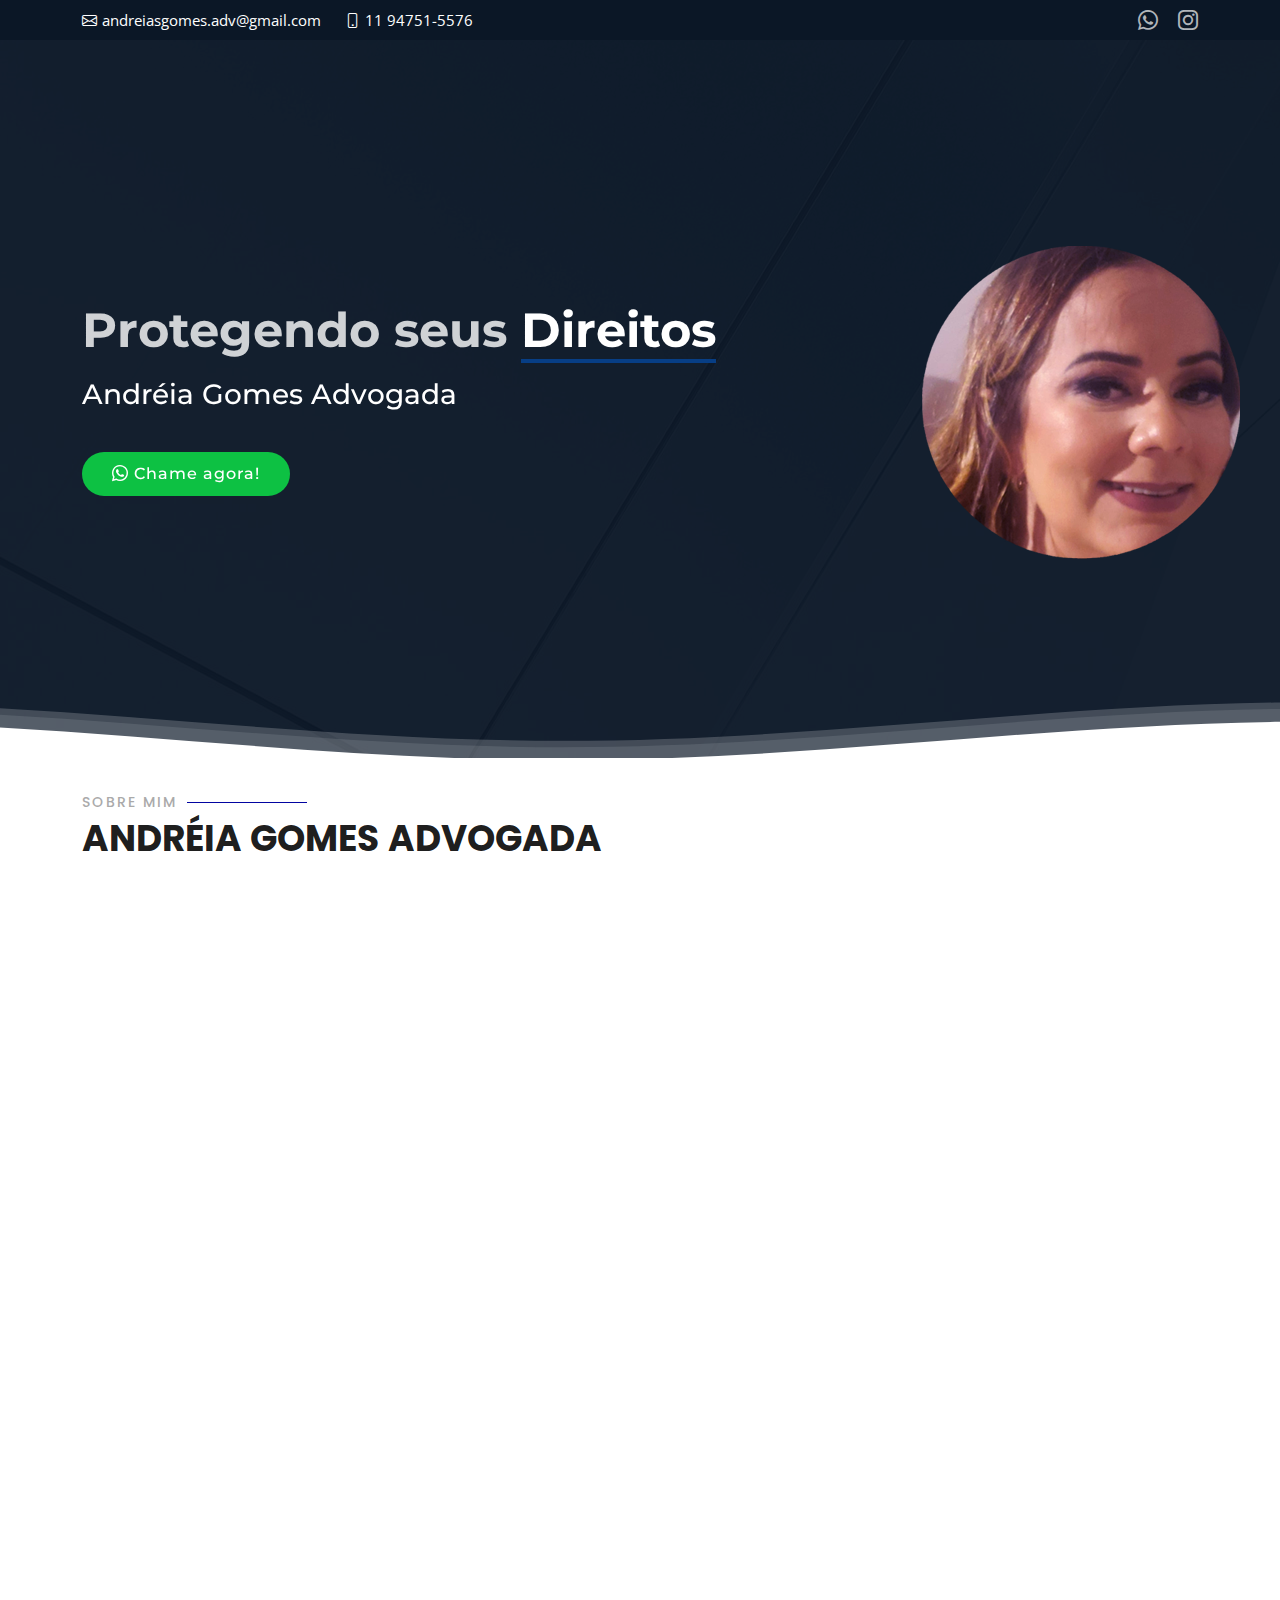
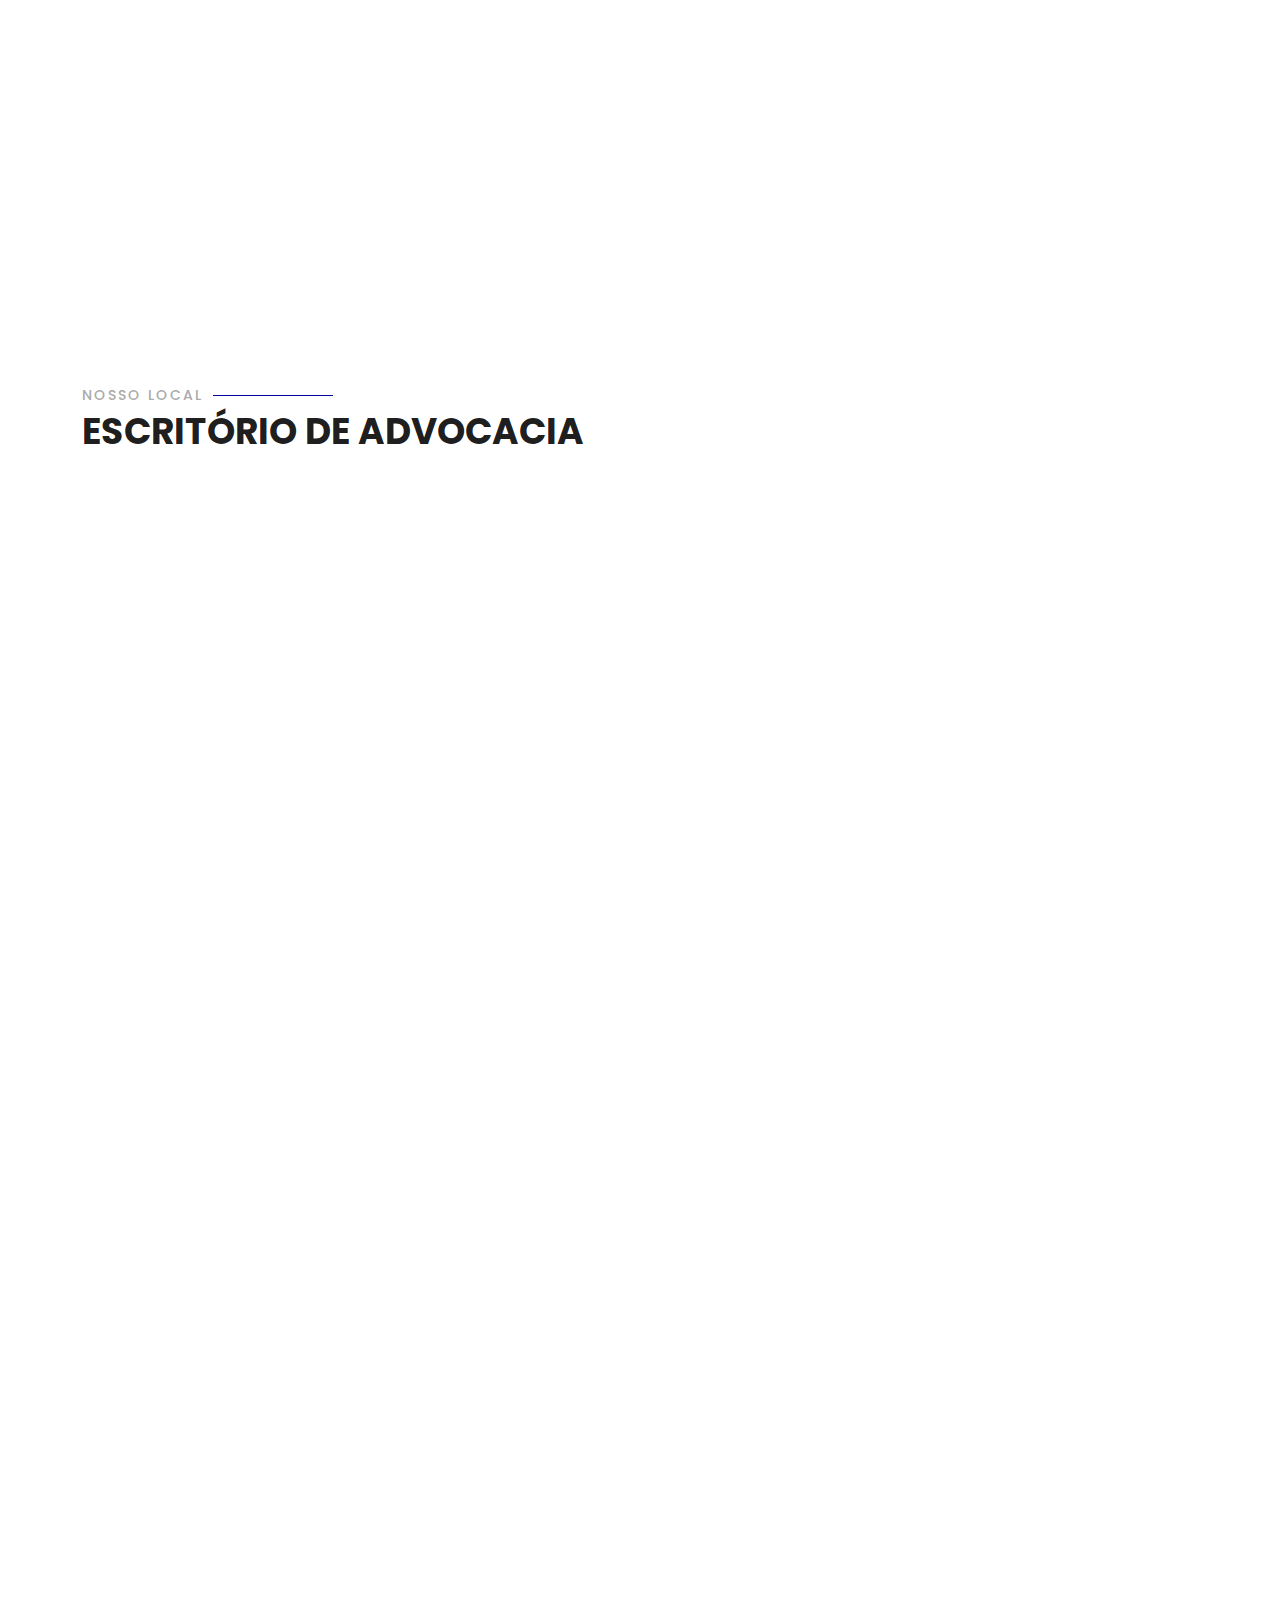
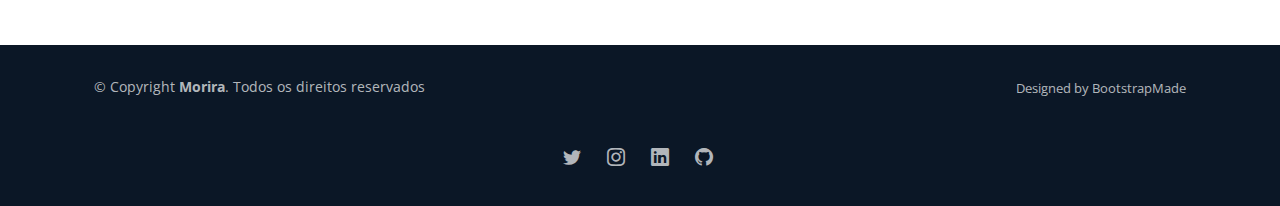
==== index.html @ 5b745aa8 "alterando texto escritorio" ====
<!DOCTYPE html>
<html lang="pt-br">

<head>
  <meta charset="utf-8">
  <meta content="width=device-width, initial-scale=1.0" name="viewport">

  <title>Andreia Gomes</title>
  <meta content="" name="description">
  <meta content="" name="keywords">

  <!-- Favicons -->
  <link href="assets/img/favicon.png" rel="icon">
  <link href="assets/img/apple-touch-icon.png" rel="apple-touch-icon">

  <!-- Google Fonts -->
  <link
    href="https://fonts.googleapis.com/css?family=Open+Sans:300,300i,400,400i,600,600i,700,700i|Montserrat:300,300i,400,400i,500,500i,600,600i,700,700i|Poppins:300,300i,400,400i,500,500i,600,600i,700,700i"
    rel="stylesheet">

  <!-- Vendor CSS Files -->
  <link href="assets/vendor/aos/aos.css" rel="stylesheet">
  <link href="assets/vendor/bootstrap/css/bootstrap.min.css" rel="stylesheet">
  <link href="assets/vendor/bootstrap-icons/bootstrap-icons.css" rel="stylesheet">
  <link href="assets/vendor/boxicons/css/boxicons.min.css" rel="stylesheet">
  <link href="assets/vendor/glightbox/css/glightbox.min.css" rel="stylesheet">
  <link href="assets/vendor/remixicon/remixicon.css" rel="stylesheet">
  <link href="assets/vendor/swiper/swiper-bundle.min.css" rel="stylesheet">

  <!-- CSS File -->
  <link href="assets/css/estilo.css" rel="stylesheet">

</head>

<body>

  </div>

  <!-- ======= Header ======= -->
  <section id="topbar" class="topbar d-flex align-items-center">
    <div class="container d-flex justify-content-center justify-content-md-between">

      <div class="contact-info d-flex align-items-center">
        <i class="bi bi-envelope d-flex align-items-center"><a
            href="mailto:andreiasgomes.adv@gmail.com?">andreiasgomes.adv@gmail.com</a></i>
        <i class="bi bi-phone d-flex align-items-center ms-4"><span>11 94751-5576</span></i>
      </div>

      <div class="social-links d-none d-md-flex align-items-center">
        <a href="https://api.whatsapp.com/send?phone=555511947515576&text=Ol%C3%A1!%20acessei%20seu%20site.%20Estou%20interessado%20nos%20seus%20servi%C3%A7os.%20Poderia%20me%20passar%20mais%20informa%C3%A7%C3%B5es%3F" target="_blank" rel="noopener noreferrer" class="whatsapp"><i class="bi bi-whatsapp"></i></a>
        <a href="https://www.instagram.com/andreiagomes.adv/" class="instagram" target="_blank" rel="noopener noreferrer"><i class="bi bi-instagram"></i></a>
      </div>
    </div>
  </section><!-- End Top Bar -->


  <!-- ======= Hero Section ======= -->
  <section id="hero">

    <div class="container">
      <div class="row justify-content-between">
        <div class="col-lg-7 pt-5 pt-lg-0 order-2 order-lg-1 d-flex align-items-center">
          <div data-aos="zoom-out">
            <h1>Protegendo seus <span> Direitos </span></h1>
            <h2><span>Andréia Gomes Advogada</span></h2>
            <div class="text-center text-lg-start">
              <a href="https://api.whatsapp.com/send?phone=555511947515576&text=Ol%C3%A1!%20acessei%20seu%20site.%20Estou%20interessado%20nos%20seus%20servi%C3%A7os.%20Poderia%20me%20passar%20mais%20informa%C3%A7%C3%B5es%3F" class="btn-get-started scrollto" target="_blank" rel="noopener noreferrer"><i class="bi bi-whatsapp"></i>  Chame agora!</a>
            </div>
          </div>
        </div>
        <div class="col-lg-4 order-1 order-lg-2 hero-img" data-aos="zoom-out" data-aos-delay="300">
          <img src="assets/img/andreia.png">
        </div>
      </div>
    </div>

    <svg class="hero-waves" xmlns="http://www.w3.org/2000/svg" xmlns:xlink="http://www.w3.org/1999/xlink"
      viewBox="0 24 150 28 " preserveAspectRatio="none">
      <defs>
        <path id="wave-path" d="M-160 44c30 0 58-18 88-18s 58 18 88 18 58-18 88-18 58 18 88 18 v44h-352z">
      </defs>
      <g class="wave1">
        <use xlink:href="#wave-path" x="50" y="3" fill="rgba(255,255,255, .1)">
      </g>
      <g class="wave2">
        <use xlink:href="#wave-path" x="50" y="0" fill="rgba(255,255,255, .2)">
      </g>
      <g class="wave3">
        <use xlink:href="#wave-path" x="50" y="9" fill="#fff">
      </g>
    </svg>

  </section><!-- End Hero -->

  <main id="main">

    <!-- ======= About Section ======= -->
    <section id="about" class="about">
      <div class="container">

        <div class="section-title">
          <h2>Sobre Mim</h2>
          <p>Andréia Gomes Advogada</p>
        </div>

        <div class="row g-4 g-lg-5" data-aos="fade-up" data-aos-delay="200">

          <div class="col-lg-5">
            <div class="about-img">
              <img src="assets/img/about.jpg" class="img-fluid" alt="">
            </div>
          </div>

          <div class="col-lg-7">

            <div class="tab-content">

              <div class="tab-pane fade show active" id="tab1">

                <p class="fst-italic">
                  biografia profissional
                </p>

                <div class="d-flex align-items-center mt-4">
                  <i class="bi bi-check2"></i>
                  <h4> Formação</h4>
                </div>

                <p align="justify" style="text-indent: 3ch;">
                  Eu sou formada em Direito, graduada pela FMU (Faculdades Metropolitanas Unidas) e Pós-Graduada em Contratos pela Escola Paulista de Direito. Além disso, sou Mediadora formada pela Faculdade Legale e Pós-Graduada em Direito de Família e Sucessões pela mesma instituição.
                </p>

                <p align="justify" style="text-indent: 3ch;">
                  Sou inscrita na Ordem dos Advogados do Brasil Secção São Paulo sob nº 246.110 e tenho mais de 17 anos de experiência como advogada.
                </p>
                <div class="d-flex align-items-center mt-4">
                  <i class="bi bi-check2"></i>
                  <h4>Missão e valores</h4>
                </div>

                <p align="justify" style="text-indent: 3ch;">
                  Atualmente, sou proprietária da minha própria empresa de advocacia, que atua com diversos profissionais, incluindo parceiros que atuam em outras áreas do direito. 
                </p>


                <div class="d-flex align-items-center mt-4">
                  <i class="bi bi-check2"></i>
                  <h4>Atendimento eficiente</h4>
                </div>

                <p align="justify" style="text-indent: 3ch;">
                  Oferecemos atendimento de qualidade e personalizado, tanto de forma presencial em nossa sede localizada na Rua Dr. Antônio Bento, nº 560, cj. 703, Santo Amaro, São Paulo/SP, quanto de forma digital, atendendo clientes em todo o território Brasileiro.
                </p>

              </div><!-- End Tab 1 Content -->

            </div>

          </div>

        </div>

      </div>
    </section><!-- End About Section -->

       <!-- ======= Features Section ======= -->

    <section id="features" class="features">
      <div class="container">

        <div class="section-title" data-aos="fade-up">
          <h2>Serviços</h2>
          <p>Direito de Família e Sucessões</p>
        </div>

        <div class="row" data-aos="fade-left">
          <div class="col-lg-3 col-md-4">
            <div class="icon-box" data-aos="zoom-in" data-aos-delay="50">
              <i class="bi bi-clipboard-x-fill" style="color: #ffbb2c;"></i>
              <h3><a href="https://api.whatsapp.com/send?phone=555511947515576&text=Ol%C3%A1!%20acessei%20seu%20site.%20Estou%20interessado%20nos%20seus%20servi%C3%A7os%20sobre%20Div%C3%B3rcio.%20Poderia%20me%20passar%20mais%20informa%C3%A7%C3%B5es%3F" target="_blank" rel="noopener noreferrer">Divórcio</a></h3>
            </div>
          </div>
          <div class="col-lg-3 col-md-4 mt-4 mt-md-0">
            <div class="icon-box" data-aos="zoom-in" data-aos-delay="100">
              <i class="bi bi-briefcase-fill" style="color: #5578ff;"></i>
              <h3><a href="https://api.whatsapp.com/send?phone=555511947515576&text=Ol%C3%A1!%20acessei%20seu%20site.%20Estou%20interessado%20nos%20seus%20servi%C3%A7os%20sobre%20%20Partilha%20de%20bens.%20Poderia%20me%20passar%20mais%20informa%C3%A7%C3%B5es%3F" target="_blank" rel="noopener noreferrer">Partilha de bens</a></h3>
            </div>
          </div>
          <div class="col-lg-3 col-md-4 mt-4 mt-md-0">
            <div class="icon-box" data-aos="zoom-in" data-aos-delay="150">
              <i class="bi bi-cart" style="color: #e80368;"></i>
              <h3><a href="https://api.whatsapp.com/send?phone=555511947515576&text=Ol%C3%A1!%20acessei%20seu%20site.%20Estou%20interessado%20nos%20seus%20servi%C3%A7os%20sobre%20%20Pens%C3%A3o%20Aliment%C3%ADcia.%20Poderia%20me%20passar%20mais%20informa%C3%A7%C3%B5es%3F" target="_blank" rel="noopener noreferrer">Pensão Alimentícia</a></h3>
            </div>
          </div>
          <div class="col-lg-3 col-md-4 mt-4 mt-lg-0">
            <div class="icon-box" data-aos="zoom-in" data-aos-delay="200">
              <i class="bi bi-person-bounding-box" style="color: #e361ff;"></i>
              <h3><a href="https://api.whatsapp.com/send?phone=555511947515576&text=Ol%C3%A1!%20acessei%20seu%20site.%20Estou%20interessado%20nos%20seus%20servi%C3%A7os%20sobre%20Guarda%20de%20menor.%20Poderia%20me%20passar%20mais%20informa%C3%A7%C3%B5es%3F" target="_blank" rel="noopener noreferrer">Guarda de menor</a></h3>
            </div>
          </div>
          <div class="col-lg-3 col-md-4 mt-4">
            <div class="icon-box" data-aos="zoom-in" data-aos-delay="250">
              <i class="ri-database-2-line" style="color: #47aeff;"></i>
              <h3><a href="https://api.whatsapp.com/send?phone=555511947515576&text=Ol%C3%A1!%20acessei%20seu%20site.%20Estou%20interessado%20nos%20seus%20servi%C3%A7os%20sobre%20Regulamenta%C3%A7%C3%A3o%20de%20visitas-conviv%C3%AAncia.%20Poderia%20me%20passar%20mais%20informa%C3%A7%C3%B5es%3F" target="_blank" rel="noopener noreferrer">Regulamentação de visitas-convivência</a></h3>
            </div>
          </div>
          <div class="col-lg-3 col-md-4 mt-4">
            <div class="icon-box" data-aos="zoom-in" data-aos-delay="300">
              <i class="bi bi-folder-x" style="color: #ffa76e;"></i>
              <h3><a href="https://api.whatsapp.com/send?phone=555511947515576&text=Ol%C3%A1!%20acessei%20seu%20site.%20Estou%20interessado%20nos%20seus%20servi%C3%A7os%20sobre%20Interdi%C3%A7%C3%A3o.%20Poderia%20me%20passar%20mais%20informa%C3%A7%C3%B5es%3F" target="_blank" rel="noopener noreferrer">Interdição</a></h3>
            </div>
          </div>
          <div class="col-lg-3 col-md-4 mt-4">
            <div class="icon-box" data-aos="zoom-in" data-aos-delay="350">
              <i class="ri-file-list-3-line" style="color: #11dbcf;"></i>
              <h3><a href="https://api.whatsapp.com/send?phone=555511947515576&text=Ol%C3%A1!%20acessei%20seu%20site.%20Estou%20interessado%20nos%20seus%20servi%C3%A7os%20sobre%20Invent%C3%A1rio.%20Poderia%20me%20passar%20mais%20informa%C3%A7%C3%B5es%3F" target="_blank" rel="noopener noreferrer">Inventário</a></h3>
            </div>
          </div>
          <div class="col-lg-3 col-md-4 mt-4">
            <div class="icon-box" data-aos="zoom-in" data-aos-delay="400">
              <i class="bi bi-person-heart" style="color: #4233ff;"></i>
              <h3><a href="https://api.whatsapp.com/send?phone=555511947515576&text=Ol%C3%A1!%20acessei%20seu%20site.%20Estou%20interessado%20nos%20seus%20servi%C3%A7os%20sobre%20Ado%C3%A7%C3%A3o.%20Poderia%20me%20passar%20mais%20informa%C3%A7%C3%B5es%3F" target="_blank" rel="noopener noreferrer">Adoção</a></h3>
            </div>
          </div>
          <div class="col-lg-3 col-md-4 mt-4">
            <div class="icon-box" data-aos="zoom-in" data-aos-delay="450">
              <i class="ri-anchor-line" style="color: #b2904f;"></i>
              <h3><a href="https://api.whatsapp.com/send?phone=555511947515576&text=Ol%C3%A1!%20acessei%20seu%20site.%20Estou%20interessado%20nos%20seus%20servi%C3%A7os%20sobre%20ITCMD.%20Poderia%20me%20passar%20mais%20informa%C3%A7%C3%B5es%3F" target="_blank" rel="noopener noreferrer">ITCMD</a></h3>
            </div>
          </div>
          <div class="col-lg-3 col-md-4 mt-4">
            <div class="icon-box" data-aos="zoom-in" data-aos-delay="500">
              <i class="bi bi-database-gear" style="color: #b20969;"></i>
              <h3><a href="https://api.whatsapp.com/send?phone=555511947515576&text=Ol%C3%A1!%20acessei%20seu%20site.%20Estou%20interessado%20nos%20seus%20servi%C3%A7os%20sobre%20Partilha%20de%20bens.%20Poderia%20me%20passar%20mais%20informa%C3%A7%C3%B5es%3F" target="_blank" rel="noopener noreferrer">Partilha de bens</a></h3>
            </div>
          </div>
          <div class="col-lg-3 col-md-4 mt-4">
            <div class="icon-box" data-aos="zoom-in" data-aos-delay="550">
              <i class="bi bi-bank2" style="color: #ff5828;"></i>
              <h3><a href="https://api.whatsapp.com/send?phone=555511947515576&text=Ol%C3%A1!%20acessei%20seu%20site.%20Estou%20interessado%20nos%20seus%20servi%C3%A7os%20sobre%20Ren%C3%BAncia%20de%20Heran%C3%A7a.%20Poderia%20me%20passar%20mais%20informa%C3%A7%C3%B5es%3F" target="_blank" rel="noopener noreferrer">Renúncia de Herança</a></h3>
            </div>
          </div>
         
        </div>

      </div>
    </section><!-- End Features Section -->

     <!-- ======= About Section ======= -->
     <section id="about" class="about">
      <div class="container">

        <div class="section-title">
          <h2>Nosso Local</h2>
          <p>Escritório de Advocacia</p>
        </div>

        <div class="row g-4 g-lg-5" data-aos="fade-up" data-aos-delay="200">

          
          <div class="col-lg-7">

            <div class="tab-content">

              <div class="tab-pane fade show active" id="tab1">

                <p class="fst-italic">
                  Escritório especializado
                </p>

                <div class="d-flex align-items-center mt-4">
                  <i class="bi bi-check2"></i>
                  <h4> Sistema de andamentos dos processos</h4>
                </div>

                <p align="justify" style="text-indent: 3ch;">
                  Temos um sistema que controla todos os andamentos dos processos e assim evita a perda de prazo!
                </p>

                <div class="d-flex align-items-center mt-4">
                  <i class="bi bi-check2"></i>
                  <h4>Seguro de responsabilidade</h4>
                </div>

                <p align="justify" style="text-indent: 3ch;">
                  Temos também um seguro de responsabilidade civil com a Porto Seguro, assim garantindo qualquer eventual prejuízo causado ao cliente!
                </p>


                <div class="d-flex align-items-center mt-4">
                  <i class="bi bi-check2"></i>
                  <h4>Atendimento eficiente</h4>
                </div>

                <p align="justify" style="text-indent: 3ch;">
                  O nosso objetivo é atender o nosso cliente com segurança, transparência e humanidade, respeitando a dignidade e necessidade vivenciada no momento.
                </p>

                
              </div><!-- End Tab 1 Content -->

            </div>

          </div>

          <div class="col-lg-5">
            <div class="about-img">
              <img src="assets/img/exemplo.jpg" class="img-fluid" alt="">
            </div>
          </div>


        </div>

      </div>
    </section><!-- End About Section -->
    
    <!-- ======= About Boxes Section ======= -->
    <section id="about-boxes" class="about-boxes">
      <div class="container" data-aos="fade-up">

        <div class="section-title" data-aos="fade-up">
          <h2>Serviços</h2>
          <p>Todas as áreas de atendimento</p>
        </div>

        <div class="row">

          <div class="col-lg-4 col-md-6 d-flex align-items-stretch" data-aos="fade-up" data-aos-delay="100">
            <div class="card">
              <img src="assets/img/about-img - Copia.png" class="card-img-top" alt="...">
              <div class="card-icon">
                <i class="ri-brush-4-line"></i>
              </div>
              <div class="card-body">
                <h5 class="card-title"><a href="index.html">

                  Previdenciário
                  <!-- Familiar -->
                
                </a></h5>
                <p align="justify" style="text-indent: 3ch;" class="card-text">

                  O objetivo principal do Direito Previdenciário é proteger o trabalhador e sua família em caso de incapacidade para o trabalho, por meio de benefícios previdenciários. 
                  <!-- O Direito da Família trata de questões relacionadas à família.
                  O objetivo é proteger os direitos e interesses das pessoas envolvidas em relações familiares. -->
                </p>
              </div>
            </div>
          </div>

          <div class="col-lg-4 col-md-6 d-flex align-items-stretch" data-aos="fade-up" data-aos-delay="200">
            <div class="card">
              <img src="assets/img/consumirdor.png" class="card-img-top" alt="...">
              <div class="card-icon">
                <i class="ri-calendar-check-line"></i>
              </div>
              <div class="card-body">
                <h5 class="card-title"><a href="">Consumidor</a></h5>
                <p align="justify" style="text-indent: 3ch;" class="card-text">
                  O Direito do Consumidor protege os direitos dos consumidores no mercado de bens e serviços. 
                </p>
              </div>
            </div>
          </div>

          <div class="col-lg-4 col-md-6 d-flex align-items-stretch" data-aos="fade-up" data-aos-delay="300">
            <div class="card">
              <img src="assets/img/trabalhista.png" class="card-img-top" alt="...">
              <div class="card-icon">
                <i class="ri-movie-2-line"></i>
              </div>
              <div class="card-body">
                <h5 class="card-title"><a href="">Trabalhista</a></h5>
                <p align="justify" style="text-indent: 3ch;" class="card-text">
                  O Direito do Trabalho regulamenta as relações entre empregadores e empregados.
                  O objetivo é garantir condições justas e equitativas para os trabalhadores.
                </p>
              </div>
            </div>
          </div>

        </div>

      </div>
    </section><!-- End About Boxes Section -->

    
    <!-- ======= Testimonials Section ======= -->
    <section id="testimonials" class="testimonials">
      <div class="container">

        <div class="testimonials-slider swiper" data-aos="fade-up" data-aos-delay="100">
          <div class="swiper-wrapper">

            <div class="swiper-slide">
              <div class="testimonial-item">
                <img src="assets/img/testimonials/testimonials-2.jpg" class="testimonial-img" alt="">
                <h3>Ândrassa Cirilo</h3>
                <h4> ⭐ ⭐ ⭐ ⭐ ⭐</h4>
                <p>
                  <i class="bx bxs-quote-alt-left quote-icon-left"></i>
                    Maravilhoso o trabalho da doutora. 
                    Muito atenciosa, nos orienta com paciência. 
                    Comprometida. Recomendo muito o trabalho da doutora Andréia..
                  <i class="bx bxs-quote-alt-right quote-icon-right"></i>
                </p>
              </div>
            </div>

            <div class="swiper-slide">
              <div class="testimonial-item">
                <img src="assets/img/testimonials/testimonials-5.jpg" class="testimonial-img" alt="">
                <h3>Léa Martins</h3>
                <h4>⭐ ⭐ ⭐ ⭐ ⭐</h4>
                <p>
                  <i class="bx bxs-quote-alt-left quote-icon-left"></i>
                    Dra. Andréia é uma profissional ímpar, extremamente competente e pode ter certeza que solucionará o se caso!!!
                  <i class="bx bxs-quote-alt-right quote-icon-right"></i>
                </p>
              </div>
            </div>

            <div class="swiper-slide">
              <div class="testimonial-item">
                <img src="assets/img/testimonials/testimonials-1.jpg" class="testimonial-img" alt="">
                <h3>Renata Soares</h3>
                <h4> ⭐ ⭐ ⭐ ⭐ ⭐</h4>
                <p>
                  <i class="bx bxs-quote-alt-left quote-icon-left"></i>
                  Dra Andréia é uma excelente profissional , admiro ela como ser humano incrível e como uma excelente profissional. 
                  Assim como Débora na Bíblia sempre justifica aqueles que precisa.
                  <i class="bx bxs-quote-alt-right quote-icon-right"></i>
                </p>
              </div>
            </div>

            <div class="swiper-slide">
              <div class="testimonial-item">
                <img src="assets/img/testimonials/testimonials-3.jpg" class="testimonial-img" alt="">
                <h3>Daisylane Silva</h3>
                <h4> ⭐ ⭐ ⭐ ⭐ ⭐</h4>
                <p>
                  <i class="bx bxs-quote-alt-left quote-icon-left"></i>
                  Excelente profissional 👏🏾👏🏾
                  <i class="bx bxs-quote-alt-right quote-icon-right"></i>
                </p>
              </div>
            </div>

            <div class="swiper-slide">
              <div class="testimonial-item">
                <img src="assets/img/testimonials/testimonials-4.jpg" class="testimonial-img" alt="">
                <h3>Tereza Castro</h3>
                <h4> ⭐ ⭐ ⭐ ⭐ ⭐</h4>
                <p>
                  <i class="bx bxs-quote-alt-left quote-icon-left"></i>
                  Parabéns pelo excelente atendimento.
                  <i class="bx bxs-quote-alt-right quote-icon-right"></i>
                </p>
              </div>
            </div>

          </div>
          <div class="swiper-pagination"></div>
        </div>

      </div>
    </section>
    <!-- End Testimonials Section -->

    <!-- ======= F.A.Q Section ======= -->
    <section id="faq" class="faq section-bg">
      <div class="container">

        <div class="section-title" data-aos="fade-up">
          <h2>F.A.Q</h2>
          <p>Perguntas Frequentes</p>
        </div>

        <div class="faq-list">
          <ul>
            <li data-aos="fade-up">
              <i class="bx bx-help-circle icon-help"></i> <a data-bs-toggle="collapse" class="collapse"
                data-bs-target="#faq-list-1">É obrigatório pagar pensão alimentícia? <i class="bx bx-chevron-down icon-show"></i><i class="bx bx-chevron-up icon-close"></i></a>
              <div id="faq-list-1" class="collapse show" data-bs-parent=".faq-list">
                <p align="justify" style="text-indent: 3ch;">
                  Em caso de separação do casal, o menor tem direito à pensão alimentícia até os 18 anos. Caso esteja na faculdade, pode pedir prorrogação do pagamento até os 24 anos, mas cada caso será analisado por um juiz.
                </p>
                <p align="justify" style="text-indent: 3ch;">
                  O pagamento de pensão é obrigatório até mesmo se o pai está desempregado, ou se é menor de 18 anos. Em caso de desemprego, juízes fixam um percentual sobre o salário mínimo, geralmente de 30%. Quando o pai é menor e não pode fazer o pagamento, a responsabilidade pode ser repassada aos avós paternos.
                </p>
              </div>
            </li>

            <li data-aos="fade-up" data-aos-delay="100">
              <i class="bx bx-help-circle icon-help"></i> <a data-bs-toggle="collapse" data-bs-target="#faq-list-2"
                class="collapsed">Gestante pode pedir pensão do pai da criança? <i class="bx bx-chevron-down icon-show"></i><i
                  class="bx bx-chevron-up icon-close"></i></a>
              <div id="faq-list-2" class="collapse" data-bs-parent=".faq-list">
                <p align="justify" style="text-indent: 3ch;">
                  Sim, pode. O pedido chama-se "alimentos gravidícios" e prevê que o pai da criança auxilie a gestante com uma pensão mensalpara ajudar no pagamento dos custos de alimentação, exames rotineiros, assistência médica e também psicológica. Isso visa também garantir o desenvolvimento saudável do bebê.
                </p>
              </div>
            </li>

            <li data-aos="fade-up" data-aos-delay="200">
              <i class="bx bx-help-circle icon-help"></i> <a data-bs-toggle="collapse" data-bs-target="#faq-list-3"
                class="collapsed">Posso viajar com menor para o exterior?<i class="bx bx-chevron-down icon-show"></i><i
                  class="bx bx-chevron-up icon-close"></i></a>
              <div id="faq-list-3" class="collapse" data-bs-parent=".faq-list">
                <p align="justify" style="text-indent: 3ch;">
                  Se houver permissão, sim. A primeira maneira é com a autorização do cônjuge que não tem a guarda da criança. Caso se recuse ou esteja impossibilitado de assinar, quem tem a guarda precisa pedir uma autorização judicial nas Varas da Infância e da Juventude. Do contrário, pode ter a viagem barrada ou viajar em desacordo com a lei.
                </p>
              </div>
            </li>

          </ul>
        </div>

      </div>
    </section><!-- End F.A.Q Section -->

    <!-- ======= Contact Section ======= -->
    <section id="contact" class="contact">
      <div class="container">

        <div class="section-title" data-aos="fade-up">
          <h2>Contato</h2>
          <p>Contate me</p>
        </div>

        <div class="row">

          <div class="col-lg-4" data-aos="fade-right" data-aos-delay="100">
            <div class="info">

              <div class="address">
                <a target="_blank" rel="noopener noreferrer" href="https://www.google.com/maps/dir//Andréia+Gomes+Advocacia+de+Família,+Consumidor+e+CNH/data=!4m6!4m5!1m1!4e2!1m2!1m1!1s0x94ce5174313e063d:0xf0e880c544677abf?sa=X&hl=pt-BR&ved=2ahUKEwiMseT3n_L8AhVSHLkGHV0GBLYQ9Rd6BAhBEAQ"  target="_blank" rel="noopener noreferrer" class="bi bi-geo-alt"></a>
                <h4>Endereço:</h4>
                <p>Rua Dr. Antônio Bento, nº 560, cj. 703, Santo Amaro, São Paulo/SP</p>
              </div>

              <div class="email">
                <a target="_blank" rel="noopener noreferrer" href="mailto:andreiasgomes.adv@gmail.com?" class="bi bi-envelope"></a>
                <h4>Email:</h4>
                <p>andreiasgomes.adv@gmail.com</p>
              </div>

              <div class="phone">
                <a target="_blank" rel="noopener noreferrer" href="https://www.instagram.com/andreiagomes.adv/" class="bi bi-instagram"></a>
                <h4>Instragram:</h4>
                <p>@andreiagomes.adv</p>
              </div>

              <div class="phone">
                <a target="_blank" rel="noopener noreferrer" href="https://api.whatsapp.com/send?phone=555511947515576&text=Ol%C3%A1!%20acessei%20seu%20site.%20Estou%20interessado%20nos%20seus%20servi%C3%A7os.%20Poderia%20me%20passar%20mais%20informa%C3%A7%C3%B5es%3F" class="bi bi-whatsapp"></a>
                <h4>Whatsapp:</h4>
                <p>+55 11 94751-5576</p>
              </div>

            </div>

          </div>

          <div class="col-lg-8 mt-5 mt-lg-0" data-aos="fade-left" data-aos-delay="200">

            <form action="https://formsubmit.co/lea.paulinha@gmail.com" method="post" role="form" class="php-email-form">

              <input type="hidden" name="accessKey" value="3790b563-8a3f-4dcb-9537-87a928d694a2">

              <div class="row">
                <div class="col-md-6 form-group">
                  <input type="text" name="name" class="form-control" id="name" placeholder="Seu Nome" required>
                </div>

                <div class="col-md-6 form-group mt-3 mt-md-0">
                  <input type="email" class="form-control" name="email" id="email" placeholder="Seu Email" required>
                </div>

              </div>

              <div class="form-group mt-3">
                <input type="text" class="form-control" name="subject" id="subject" placeholder="Titulo" required>
              </div>

              <div class="form-group mt-3">
                <textarea class="form-control" name="message" rows="5" placeholder="message" required></textarea>
              </div>

              <div class="text-center"><button type="submit">Enviar email</button></div>

            </form>

          </div>

        </div>

      </div>
    </section><!-- End Contact Section -->

  </main><!-- End #main -->


  
  <!-- ======= Footer ======= -->
  <footer id="footer" class="footer">

    <div class="container">
      <div class="footer-legal text-center">
        <div class="container d-flex flex-column flex-lg-row justify-content-center justify-content-lg-between align-items-center">
          
          <div class="copyright">
            &copy; Copyright <strong><span>Morira</span></strong>. Todos os direitos reservados
          </div>
          <div class="credits">
            Designed by <a href="https://bootstrapmade.com/">BootstrapMade</a>
          </div>
        </div>

        <br>
        <br>

        <div class="social-links order-first order-lg-last mb-3 mb-lg-0">
          <a target="_blank" rel="noopener noreferrer" href="https://twitter.com/mori_nian" class="twitter"><i class="bi bi-twitter"></i></a>
          <a target="_blank" rel="noopener noreferrer" href="https://www.instagram.com/ipaulinha_/" class="instagram"><i class="bi bi-instagram"></i></a>
          <a target="_blank" rel="noopener noreferrer" href="https://www.linkedin.com/in/paulamorin/" class="linkedin"><i class="bi bi-linkedin"></i></a>
          <a target="_blank" rel="noopener noreferrer" href="https://github.com/Morinian" class="linkedin"><i class="bi bi-github"></i></a>
        </div>


  </footer>
  <!-- End Footer -->


  <a href="#" class="back-to-top d-flex align-items-center justify-content-center"><i
      class="bi bi-arrow-up-short"></i></a>



  <div id="preloader"></div>

  <!-- Vendor JS Files -->
  <script src="assets/vendor/purecounter/purecounter_vanilla.js"></script>
  <script src="assets/vendor/aos/aos.js"></script>
  <script src="assets/vendor/bootstrap/js/bootstrap.bundle.min.js"></script>
  <script src="assets/vendor/glightbox/js/glightbox.min.js"></script>
  <script src="assets/vendor/swiper/swiper-bundle.min.js"></script>
  <script src="assets/vendor/php-email-form/validate.js"></script>

  <!-- Template Main JS File -->
  <script src="assets/js/main.js"></script>

</body>

</html>
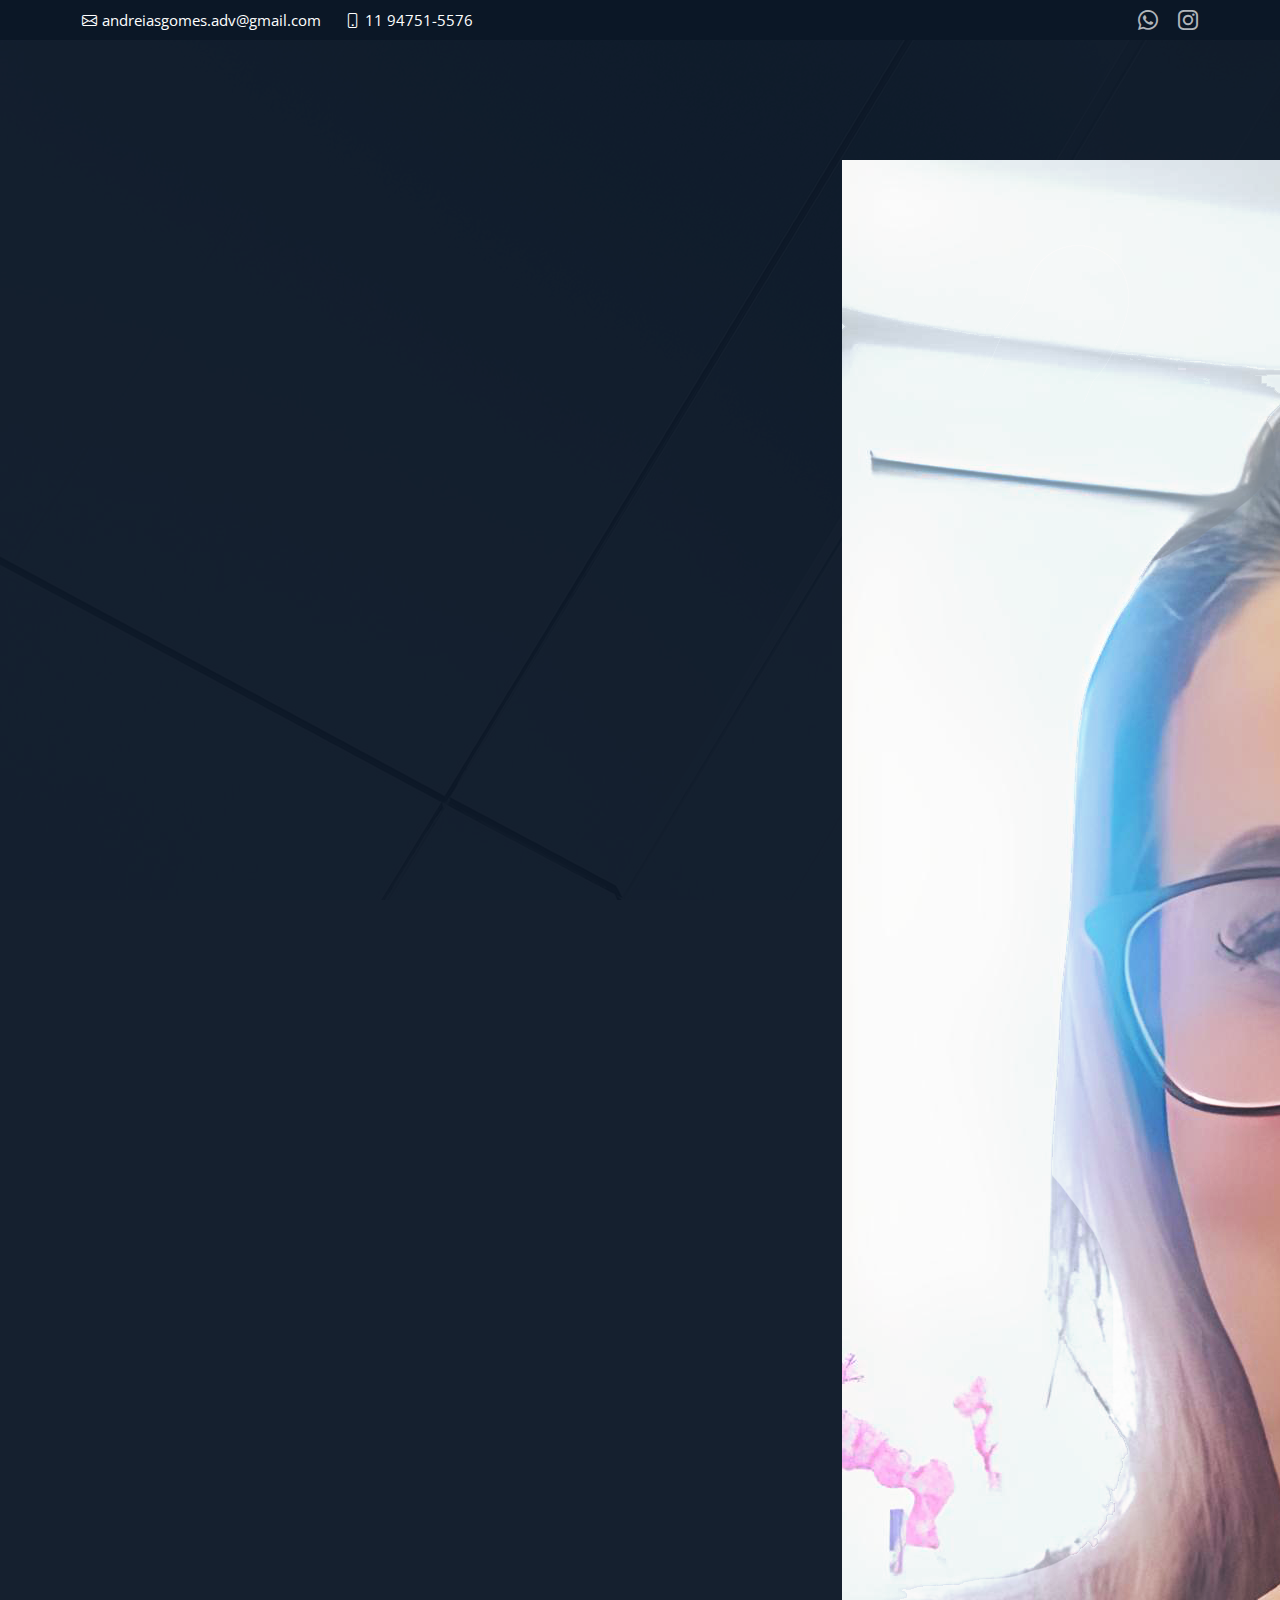
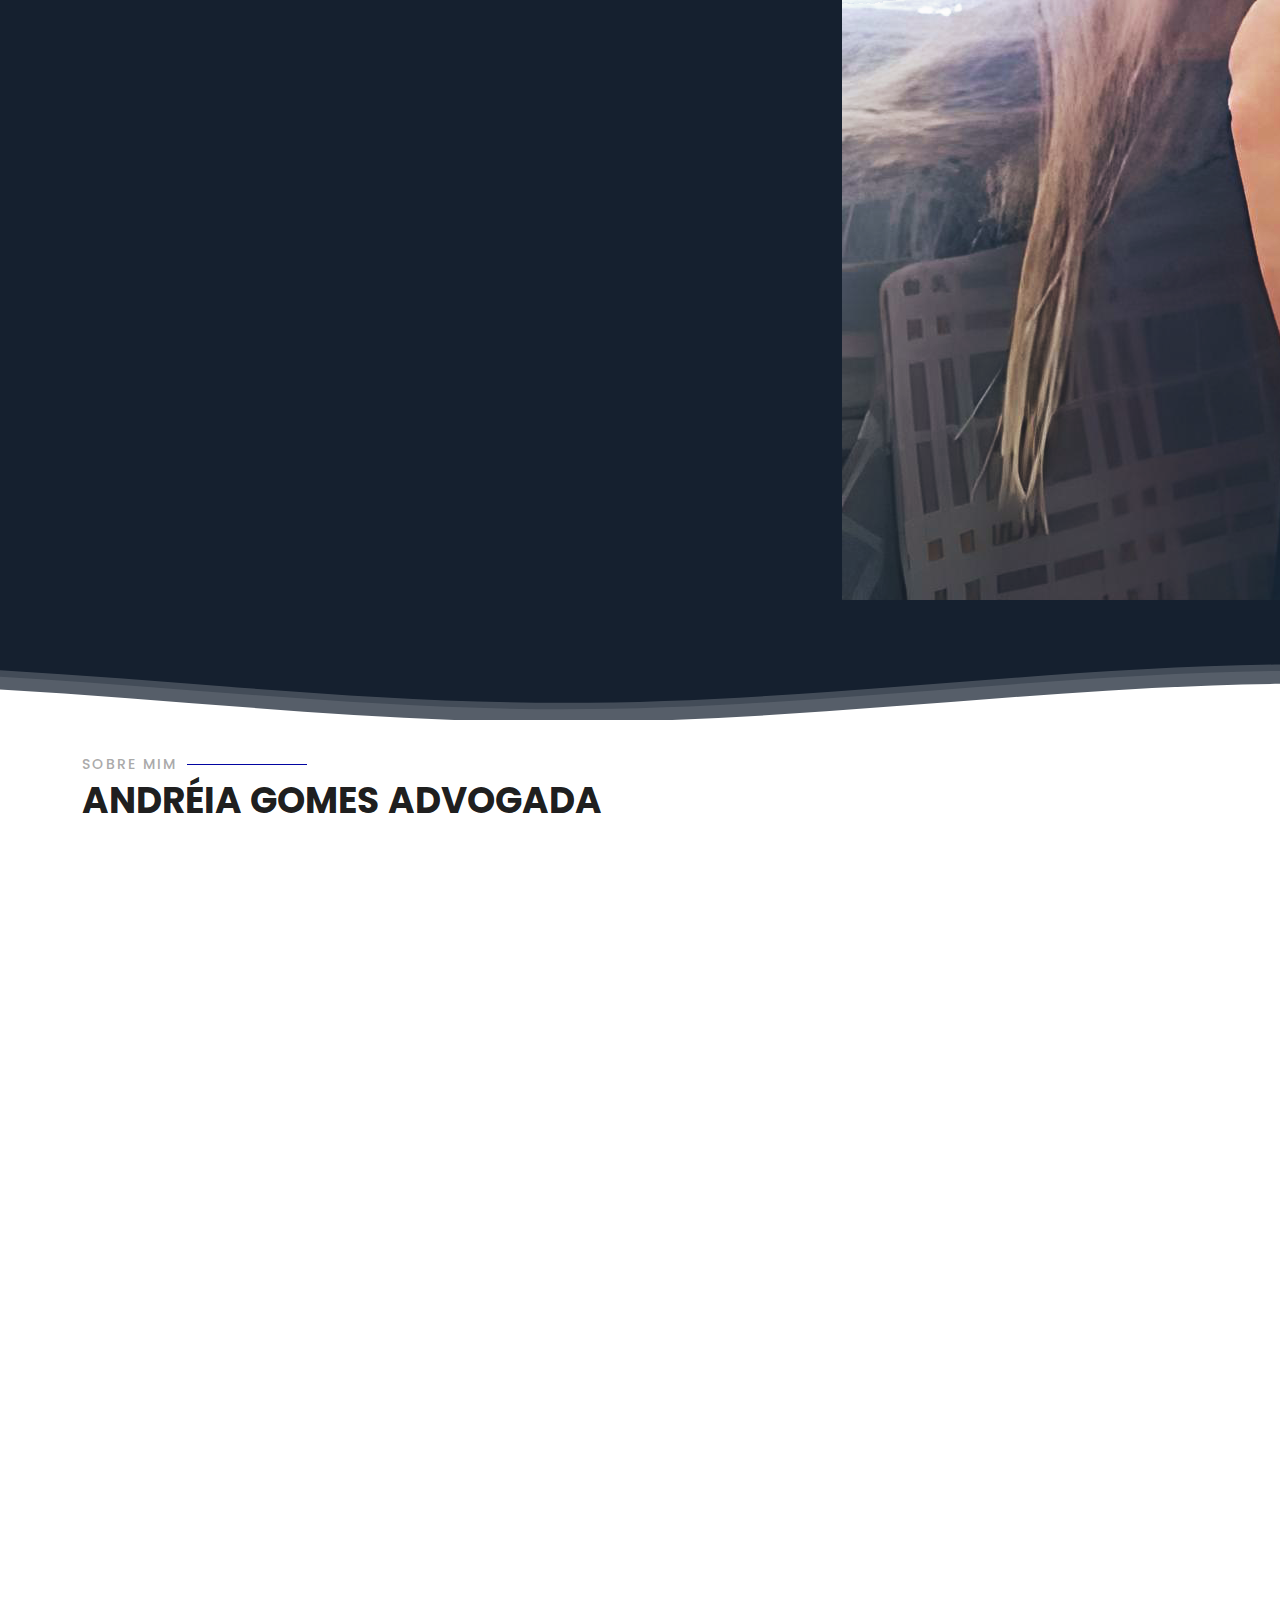
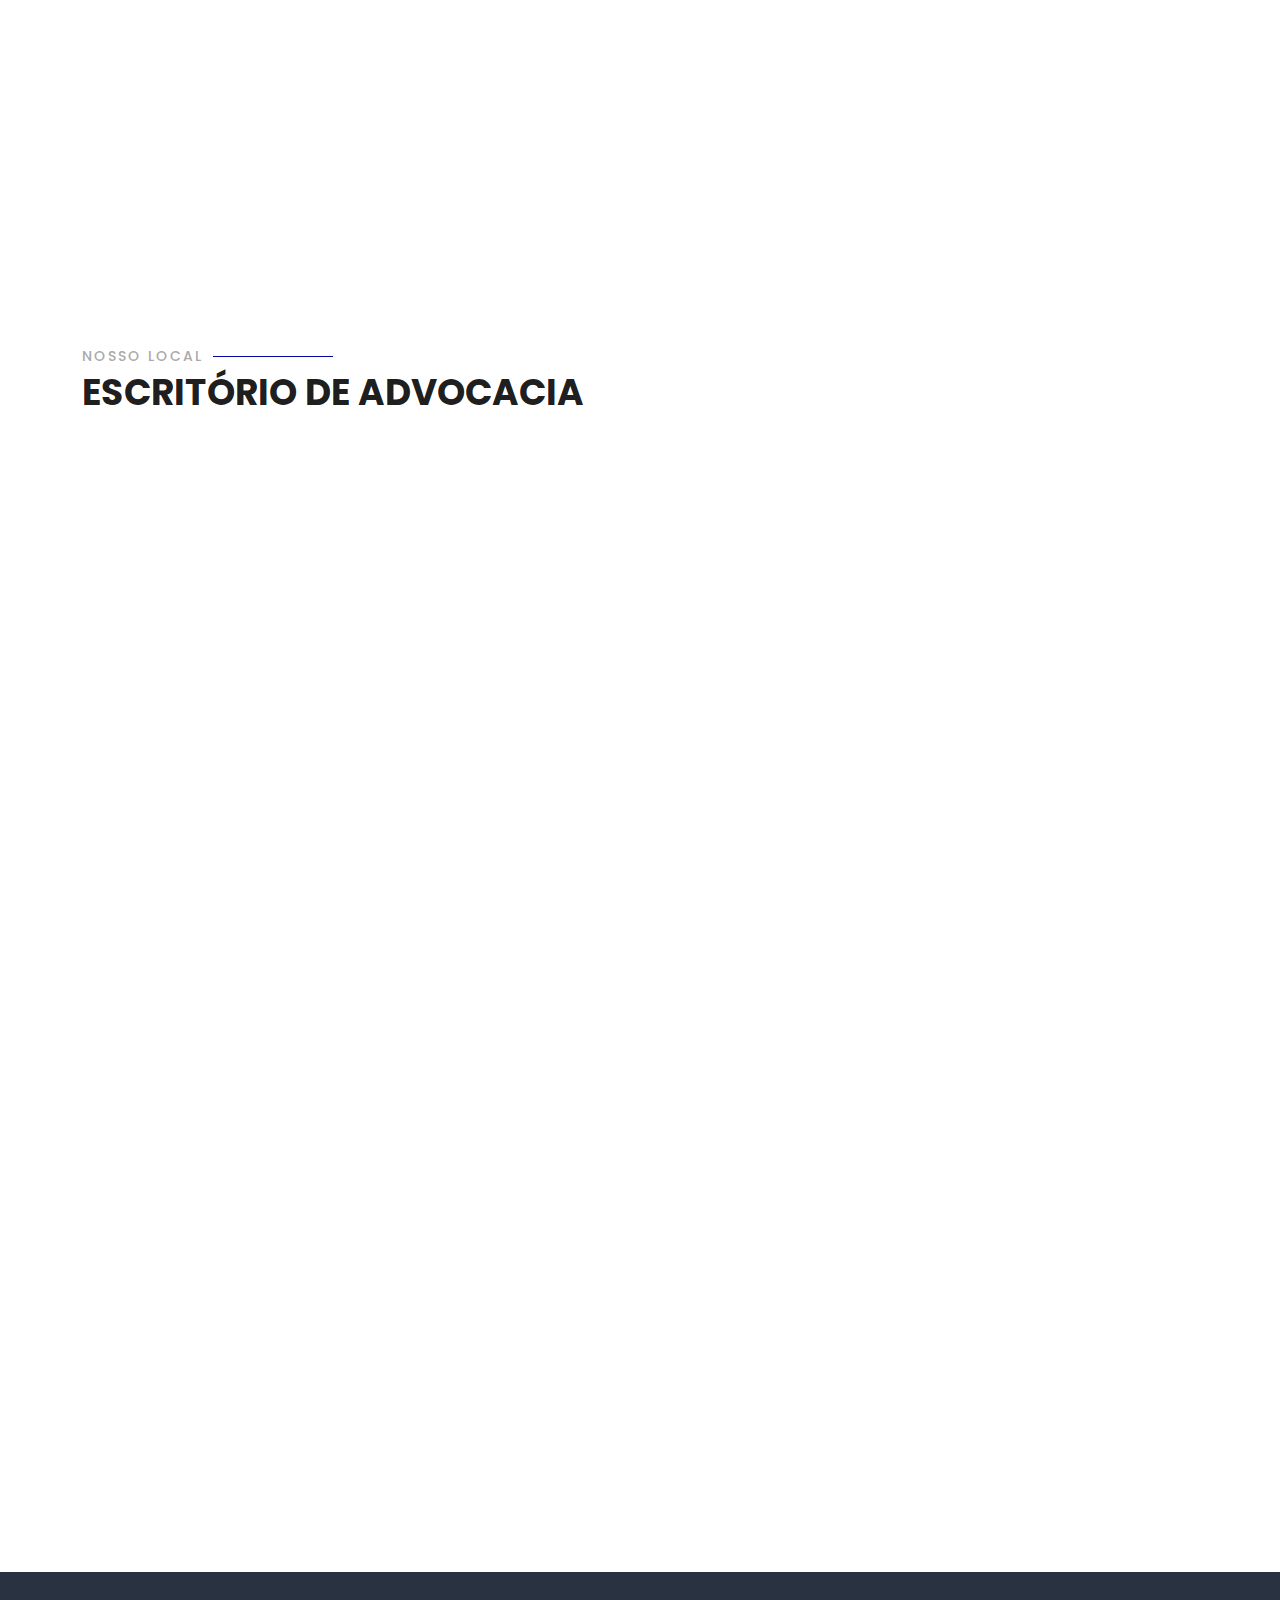
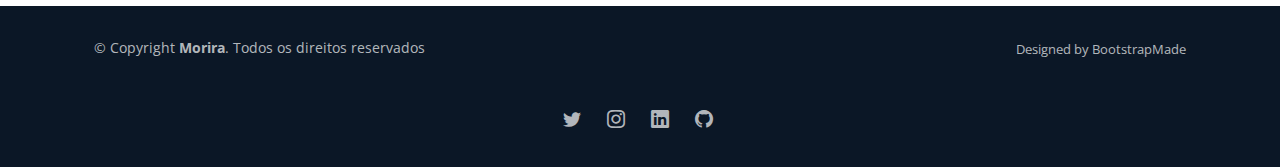
==== commit 1e55e573: "novas imagens" ====
--- a/index.html
+++ b/index.html
@@ -69,7 +69,7 @@
           </div>
         </div>
         <div class="col-lg-4 order-1 order-lg-2 hero-img" data-aos="zoom-out" data-aos-delay="300">
-          <img src="assets/img/andreia.png">
+          <img src="assets/img/andreiaCapa.png">
         </div>
       </div>
     </div>
@@ -107,7 +107,7 @@
 
           <div class="col-lg-5">
             <div class="about-img">
-              <img src="assets/img/about.jpg" class="img-fluid" alt="">
+              <img src="assets/img/andreiaSobre.png" class="img-fluid" alt="">
             </div>
           </div>
 
@@ -305,7 +305,7 @@
 
           <div class="col-lg-5">
             <div class="about-img">
-              <img src="assets/img/exemplo.jpg" class="img-fluid" alt="">
+              <img src="assets/img/advocacia.jpg class="img-fluid" alt="">
             </div>
           </div>
 
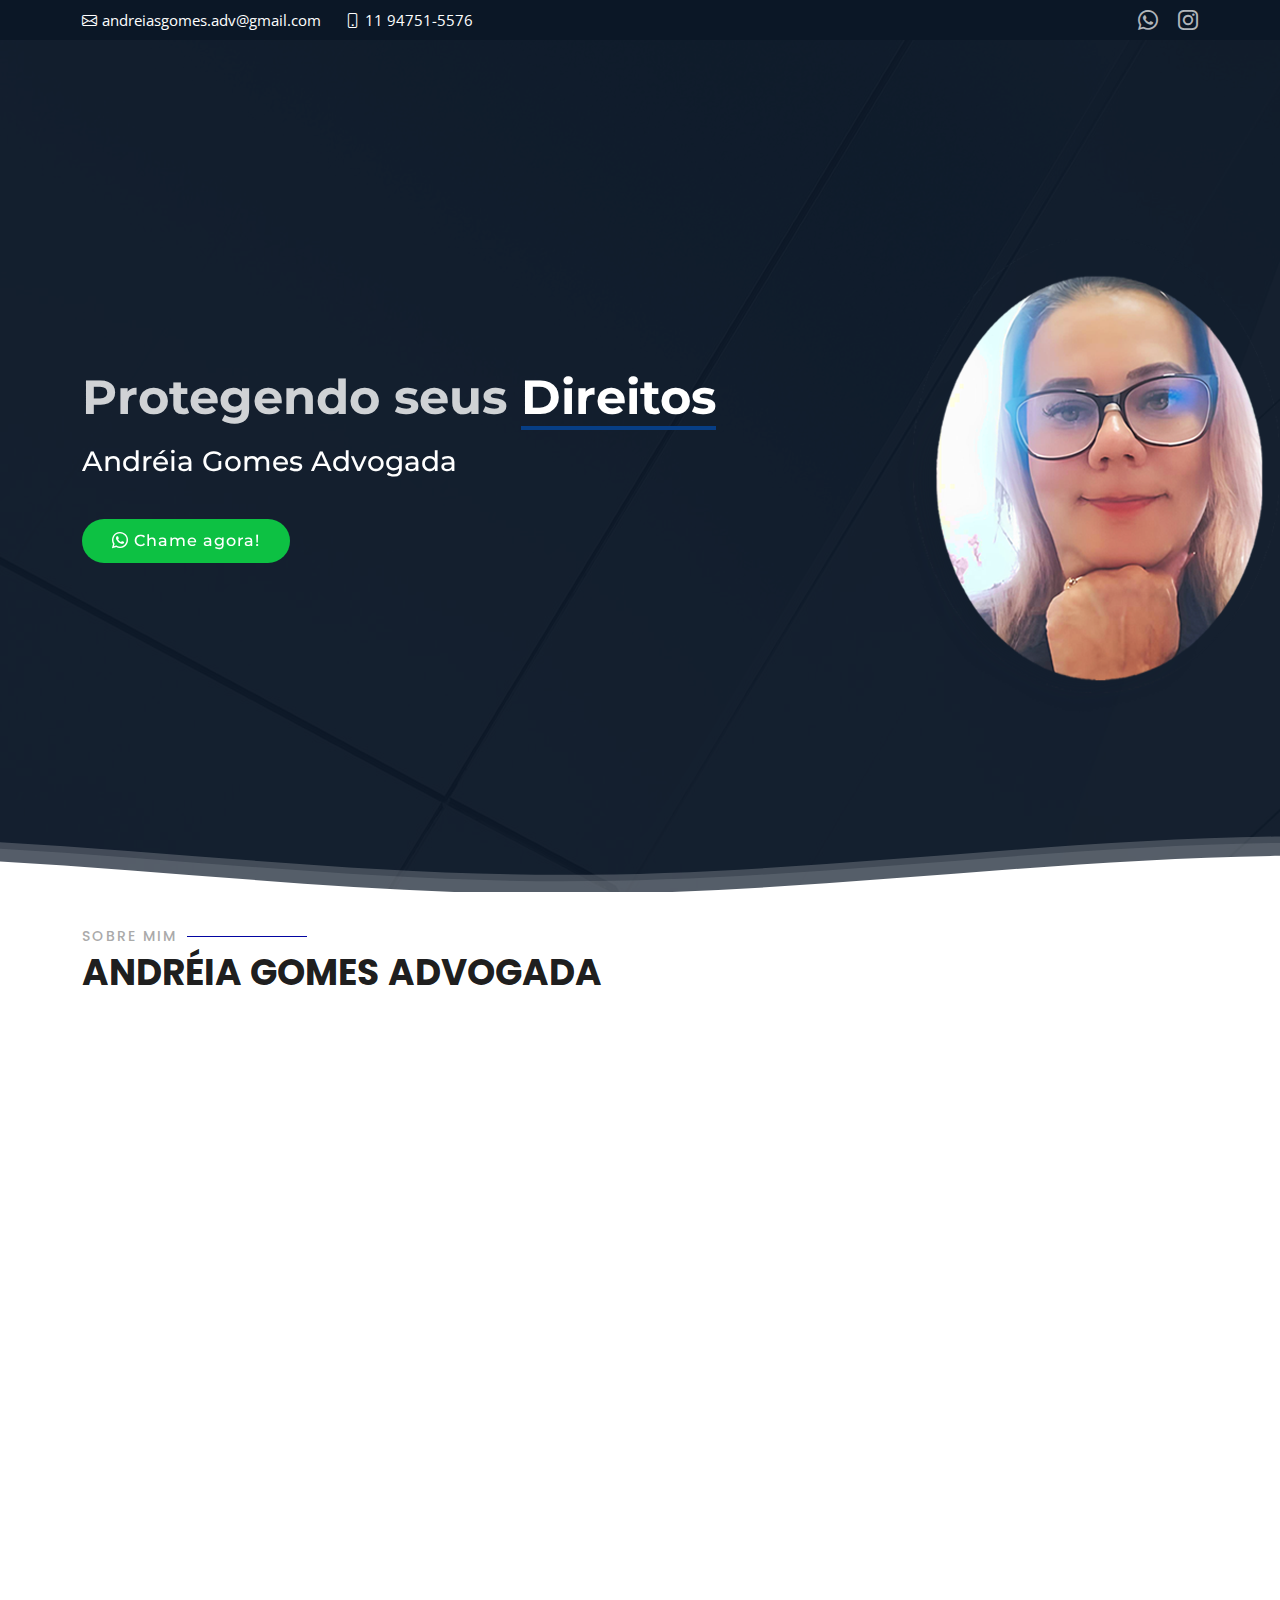
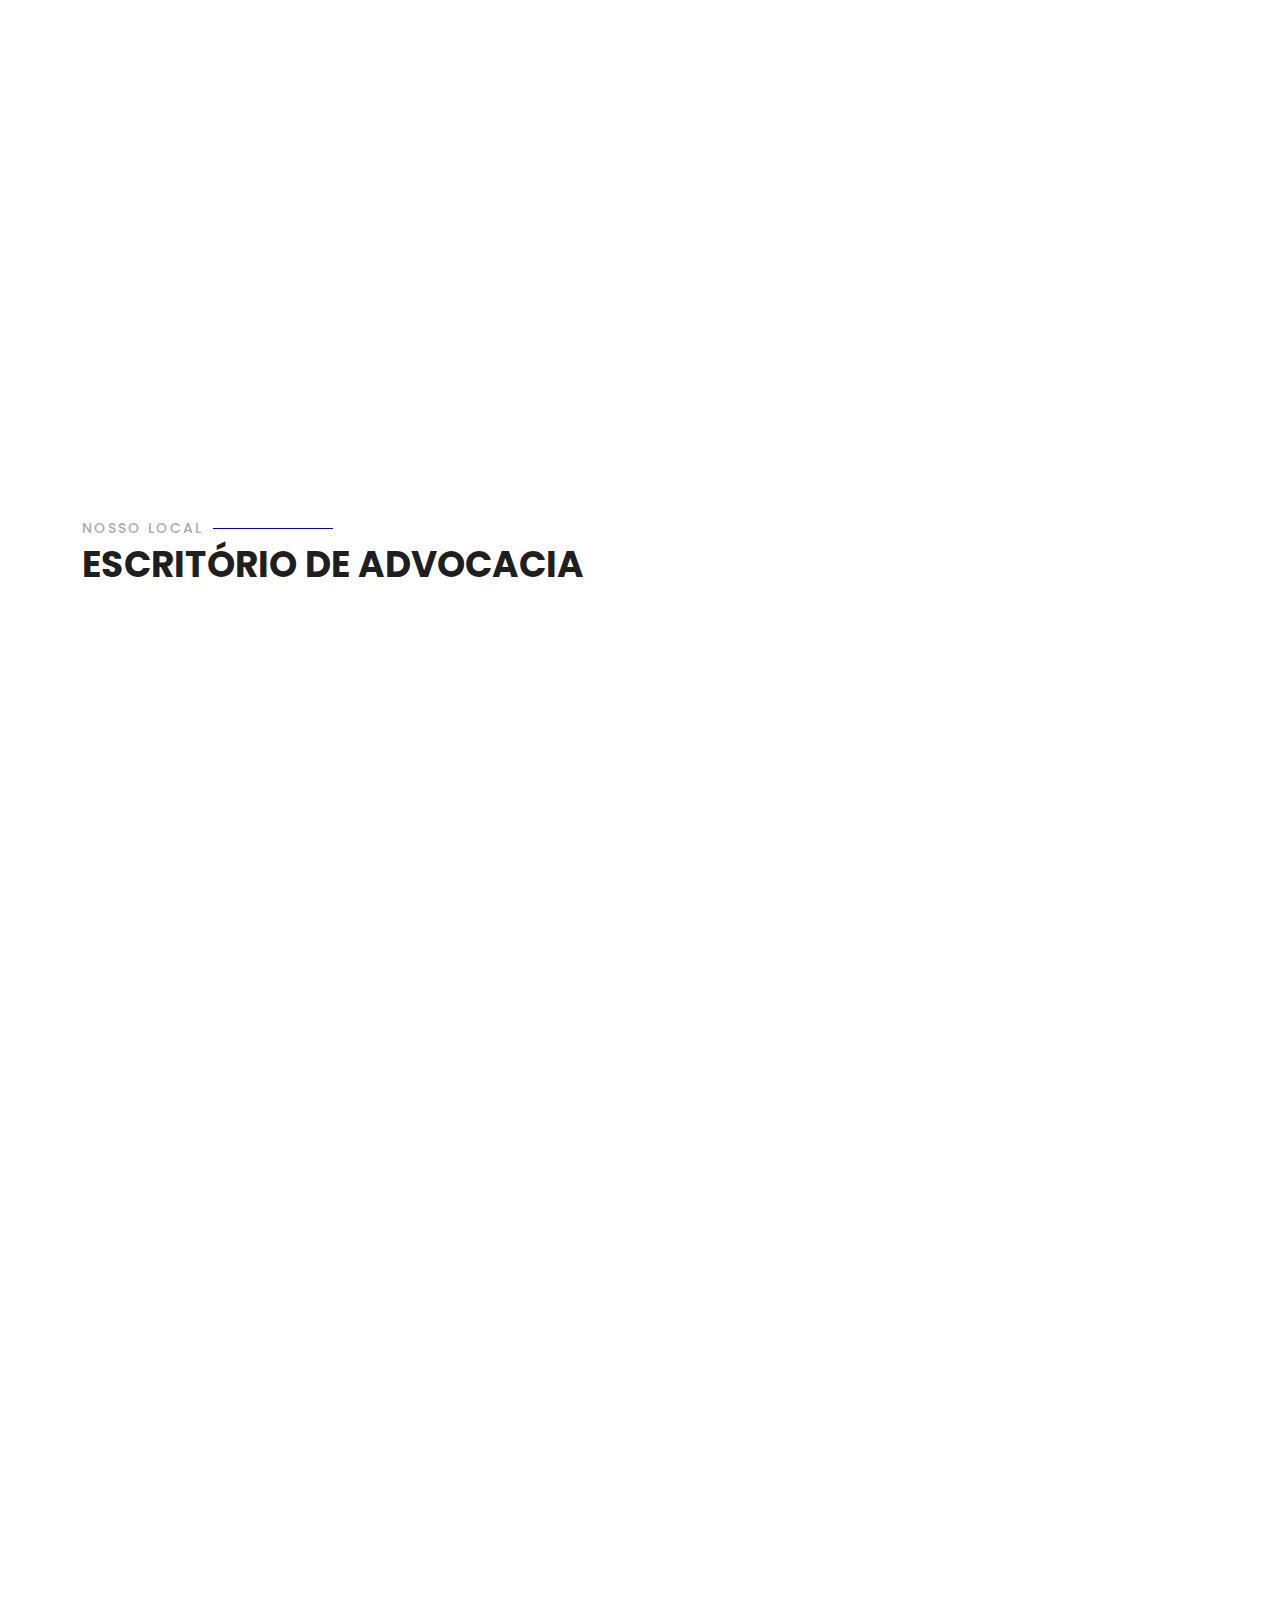
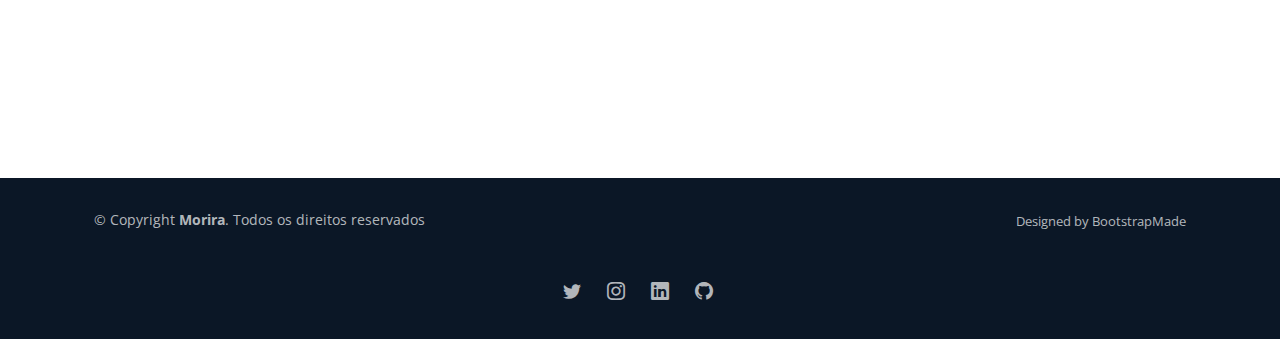
==== commit d10c0add: "reajuste imagens" ====
--- a/index.html
+++ b/index.html
@@ -305,7 +305,7 @@
 
           <div class="col-lg-5">
             <div class="about-img">
-              <img src="assets/img/advocacia.jpg class="img-fluid" alt="">
+              <img src="assets/img/advocacia.jpg" class="img-fluid" alt="">
             </div>
           </div>
 
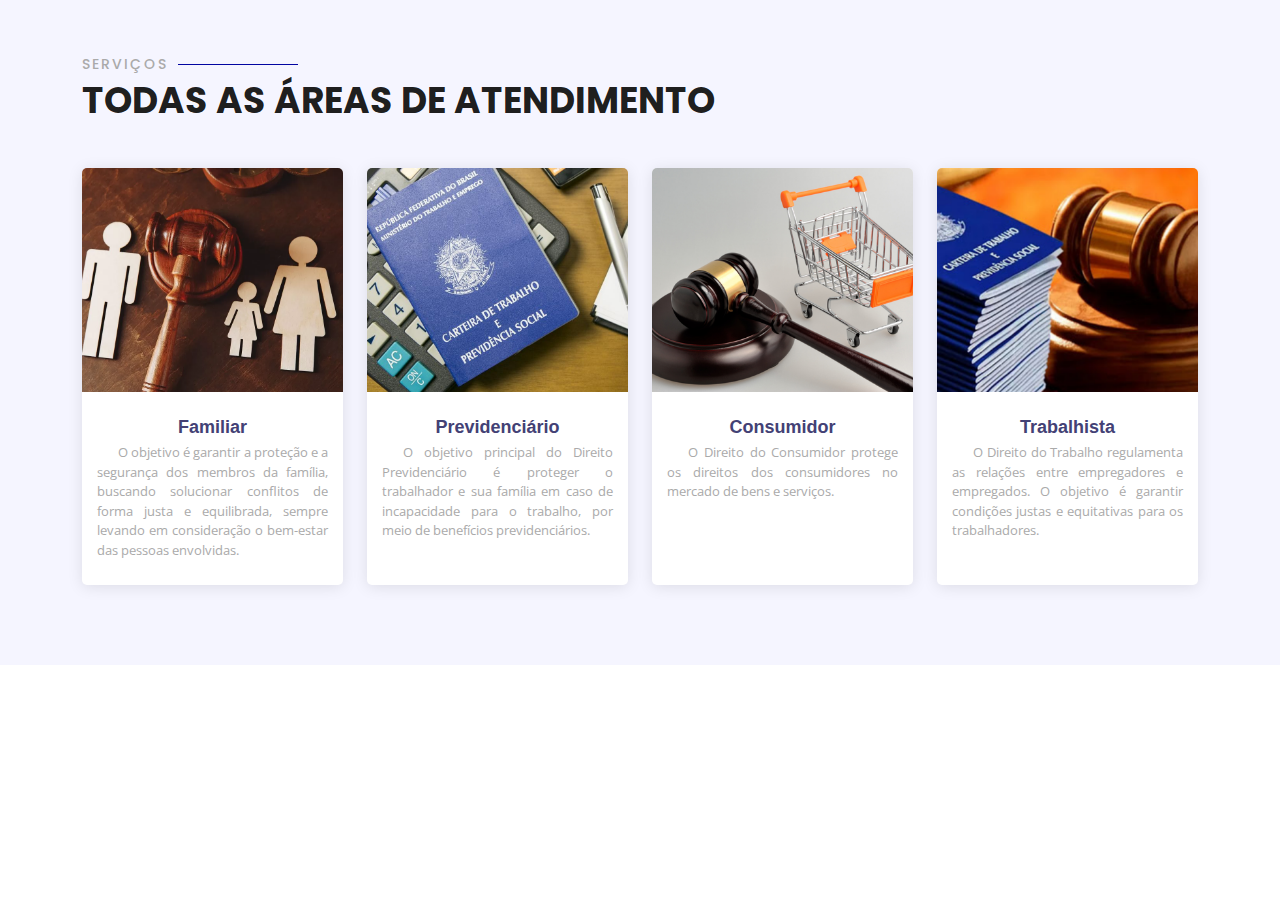
==== commit e475231f: "Modificando menu principal" ====
--- a/index.html
+++ b/index.html
@@ -6,650 +6,135 @@
   <meta content="width=device-width, initial-scale=1.0" name="viewport">
 
   <title>Andreia Gomes</title>
-  <meta content="" name="description">
-  <meta content="" name="keywords">
 
   <!-- Favicons -->
-  <link href="assets/img/favicon.png" rel="icon">
-  <link href="assets/img/apple-touch-icon.png" rel="apple-touch-icon">
+  <link href="xssts/img/favicon.png" rel="icon">
+  <link href="xssts/img/apple-touch-icon.png" rel="apple-touch-icon">
 
   <!-- Google Fonts -->
-  <link
-    href="https://fonts.googleapis.com/css?family=Open+Sans:300,300i,400,400i,600,600i,700,700i|Montserrat:300,300i,400,400i,500,500i,600,600i,700,700i|Poppins:300,300i,400,400i,500,500i,600,600i,700,700i"
-    rel="stylesheet">
+  <link href="https://fonts.googleapis.com/css?family=Open+Sans:300,300i,400,400i,600,600i,700,700i|Raleway:300,300i,400,400i,500,500i,600,600i,700,700i|Poppins:300,300i,400,400i,500,500i,600,600i,700,700i" rel="stylesheet">
 
   <!-- Vendor CSS Files -->
-  <link href="assets/vendor/aos/aos.css" rel="stylesheet">
-  <link href="assets/vendor/bootstrap/css/bootstrap.min.css" rel="stylesheet">
-  <link href="assets/vendor/bootstrap-icons/bootstrap-icons.css" rel="stylesheet">
-  <link href="assets/vendor/boxicons/css/boxicons.min.css" rel="stylesheet">
-  <link href="assets/vendor/glightbox/css/glightbox.min.css" rel="stylesheet">
-  <link href="assets/vendor/remixicon/remixicon.css" rel="stylesheet">
-  <link href="assets/vendor/swiper/swiper-bundle.min.css" rel="stylesheet">
+  <link href="xssts/vendor/bootstrap/css/bootstrap.min.css" rel="stylesheet">
+  <link href="xssts/vendor/bootstrap-icons/bootstrap-icons.css" rel="stylesheet">
+  <link href="xssts/vendor/boxicons/css/boxicons.min.css" rel="stylesheet">
+  <link href="xssts/vendor/glightbox/css/glightbox.min.css" rel="stylesheet">
+  <link href="xssts/vendor/remixicon/remixicon.css" rel="stylesheet">
+  <link href="xssts/vendor/swiper/swiper-bundle.min.css" rel="stylesheet">
 
   <!-- CSS File -->
-  <link href="assets/css/estilo.css" rel="stylesheet">
+  <link href="xssts/css/style.css" rel="stylesheet">
 
 </head>
 
 <body>
-
-  </div>
-
-  <!-- ======= Header ======= -->
-  <section id="topbar" class="topbar d-flex align-items-center">
-    <div class="container d-flex justify-content-center justify-content-md-between">
-
-      <div class="contact-info d-flex align-items-center">
-        <i class="bi bi-envelope d-flex align-items-center"><a
-            href="mailto:andreiasgomes.adv@gmail.com?">andreiasgomes.adv@gmail.com</a></i>
-        <i class="bi bi-phone d-flex align-items-center ms-4"><span>11 94751-5576</span></i>
-      </div>
-
-      <div class="social-links d-none d-md-flex align-items-center">
-        <a href="https://api.whatsapp.com/send?phone=555511947515576&text=Ol%C3%A1!%20acessei%20seu%20site.%20Estou%20interessado%20nos%20seus%20servi%C3%A7os.%20Poderia%20me%20passar%20mais%20informa%C3%A7%C3%B5es%3F" target="_blank" rel="noopener noreferrer" class="whatsapp"><i class="bi bi-whatsapp"></i></a>
-        <a href="https://www.instagram.com/andreiagomes.adv/" class="instagram" target="_blank" rel="noopener noreferrer"><i class="bi bi-instagram"></i></a>
-      </div>
-    </div>
-  </section><!-- End Top Bar -->
-
-
-  <!-- ======= Hero Section ======= -->
-  <section id="hero">
-
-    <div class="container">
-      <div class="row justify-content-between">
-        <div class="col-lg-7 pt-5 pt-lg-0 order-2 order-lg-1 d-flex align-items-center">
-          <div data-aos="zoom-out">
-            <h1>Protegendo seus <span> Direitos </span></h1>
-            <h2><span>Andréia Gomes Advogada</span></h2>
-            <div class="text-center text-lg-start">
-              <a href="https://api.whatsapp.com/send?phone=555511947515576&text=Ol%C3%A1!%20acessei%20seu%20site.%20Estou%20interessado%20nos%20seus%20servi%C3%A7os.%20Poderia%20me%20passar%20mais%20informa%C3%A7%C3%B5es%3F" class="btn-get-started scrollto" target="_blank" rel="noopener noreferrer"><i class="bi bi-whatsapp"></i>  Chame agora!</a>
-            </div>
-          </div>
-        </div>
-        <div class="col-lg-4 order-1 order-lg-2 hero-img" data-aos="zoom-out" data-aos-delay="300">
-          <img src="assets/img/andreiaCapa.png">
-        </div>
-      </div>
-    </div>
-
-    <svg class="hero-waves" xmlns="http://www.w3.org/2000/svg" xmlns:xlink="http://www.w3.org/1999/xlink"
-      viewBox="0 24 150 28 " preserveAspectRatio="none">
-      <defs>
-        <path id="wave-path" d="M-160 44c30 0 58-18 88-18s 58 18 88 18 58-18 88-18 58 18 88 18 v44h-352z">
-      </defs>
-      <g class="wave1">
-        <use xlink:href="#wave-path" x="50" y="3" fill="rgba(255,255,255, .1)">
-      </g>
-      <g class="wave2">
-        <use xlink:href="#wave-path" x="50" y="0" fill="rgba(255,255,255, .2)">
-      </g>
-      <g class="wave3">
-        <use xlink:href="#wave-path" x="50" y="9" fill="#fff">
-      </g>
-    </svg>
-
-  </section><!-- End Hero -->
-
-  <main id="main">
-
-    <!-- ======= About Section ======= -->
-    <section id="about" class="about">
+    <!-- ======= Serviço Section ======= -->
+    <section id="team" class="team section-bg">
       <div class="container">
 
         <div class="section-title">
-          <h2>Sobre Mim</h2>
-          <p>Andréia Gomes Advogada</p>
-        </div>
-
-        <div class="row g-4 g-lg-5" data-aos="fade-up" data-aos-delay="200">
-
-          <div class="col-lg-5">
-            <div class="about-img">
-              <img src="assets/img/andreiaSobre.png" class="img-fluid" alt="">
-            </div>
-          </div>
-
-          <div class="col-lg-7">
-
-            <div class="tab-content">
-
-              <div class="tab-pane fade show active" id="tab1">
-
-                <p class="fst-italic">
-                  biografia profissional
-                </p>
-
-                <div class="d-flex align-items-center mt-4">
-                  <i class="bi bi-check2"></i>
-                  <h4> Formação</h4>
-                </div>
-
-                <p align="justify" style="text-indent: 3ch;">
-                  Eu sou formada em Direito, graduada pela FMU (Faculdades Metropolitanas Unidas) e Pós-Graduada em Contratos pela Escola Paulista de Direito. Além disso, sou Mediadora formada pela Faculdade Legale e Pós-Graduada em Direito de Família e Sucessões pela mesma instituição.
-                </p>
-
-                <p align="justify" style="text-indent: 3ch;">
-                  Sou inscrita na Ordem dos Advogados do Brasil Secção São Paulo sob nº 246.110 e tenho mais de 17 anos de experiência como advogada.
-                </p>
-                <div class="d-flex align-items-center mt-4">
-                  <i class="bi bi-check2"></i>
-                  <h4>Missão e valores</h4>
-                </div>
-
-                <p align="justify" style="text-indent: 3ch;">
-                  Atualmente, sou proprietária da minha própria empresa de advocacia, que atua com diversos profissionais, incluindo parceiros que atuam em outras áreas do direito. 
-                </p>
-
-
-                <div class="d-flex align-items-center mt-4">
-                  <i class="bi bi-check2"></i>
-                  <h4>Atendimento eficiente</h4>
-                </div>
-
-                <p align="justify" style="text-indent: 3ch;">
-                  Oferecemos atendimento de qualidade e personalizado, tanto de forma presencial em nossa sede localizada na Rua Dr. Antônio Bento, nº 560, cj. 703, Santo Amaro, São Paulo/SP, quanto de forma digital, atendendo clientes em todo o território Brasileiro.
-                </p>
-
-              </div><!-- End Tab 1 Content -->
-
-            </div>
-
-          </div>
-
-        </div>
-
-      </div>
-    </section><!-- End About Section -->
-
-       <!-- ======= Features Section ======= -->
-
-    <section id="features" class="features">
-      <div class="container">
-
-        <div class="section-title" data-aos="fade-up">
+          
           <h2>Serviços</h2>
-          <p>Direito de Família e Sucessões</p>
-        </div>
-
-        <div class="row" data-aos="fade-left">
-          <div class="col-lg-3 col-md-4">
-            <div class="icon-box" data-aos="zoom-in" data-aos-delay="50">
-              <i class="bi bi-clipboard-x-fill" style="color: #ffbb2c;"></i>
-              <h3><a href="https://api.whatsapp.com/send?phone=555511947515576&text=Ol%C3%A1!%20acessei%20seu%20site.%20Estou%20interessado%20nos%20seus%20servi%C3%A7os%20sobre%20Div%C3%B3rcio.%20Poderia%20me%20passar%20mais%20informa%C3%A7%C3%B5es%3F" target="_blank" rel="noopener noreferrer">Divórcio</a></h3>
-            </div>
-          </div>
-          <div class="col-lg-3 col-md-4 mt-4 mt-md-0">
-            <div class="icon-box" data-aos="zoom-in" data-aos-delay="100">
-              <i class="bi bi-briefcase-fill" style="color: #5578ff;"></i>
-              <h3><a href="https://api.whatsapp.com/send?phone=555511947515576&text=Ol%C3%A1!%20acessei%20seu%20site.%20Estou%20interessado%20nos%20seus%20servi%C3%A7os%20sobre%20%20Partilha%20de%20bens.%20Poderia%20me%20passar%20mais%20informa%C3%A7%C3%B5es%3F" target="_blank" rel="noopener noreferrer">Partilha de bens</a></h3>
-            </div>
-          </div>
-          <div class="col-lg-3 col-md-4 mt-4 mt-md-0">
-            <div class="icon-box" data-aos="zoom-in" data-aos-delay="150">
-              <i class="bi bi-cart" style="color: #e80368;"></i>
-              <h3><a href="https://api.whatsapp.com/send?phone=555511947515576&text=Ol%C3%A1!%20acessei%20seu%20site.%20Estou%20interessado%20nos%20seus%20servi%C3%A7os%20sobre%20%20Pens%C3%A3o%20Aliment%C3%ADcia.%20Poderia%20me%20passar%20mais%20informa%C3%A7%C3%B5es%3F" target="_blank" rel="noopener noreferrer">Pensão Alimentícia</a></h3>
-            </div>
-          </div>
-          <div class="col-lg-3 col-md-4 mt-4 mt-lg-0">
-            <div class="icon-box" data-aos="zoom-in" data-aos-delay="200">
-              <i class="bi bi-person-bounding-box" style="color: #e361ff;"></i>
-              <h3><a href="https://api.whatsapp.com/send?phone=555511947515576&text=Ol%C3%A1!%20acessei%20seu%20site.%20Estou%20interessado%20nos%20seus%20servi%C3%A7os%20sobre%20Guarda%20de%20menor.%20Poderia%20me%20passar%20mais%20informa%C3%A7%C3%B5es%3F" target="_blank" rel="noopener noreferrer">Guarda de menor</a></h3>
-            </div>
-          </div>
-          <div class="col-lg-3 col-md-4 mt-4">
-            <div class="icon-box" data-aos="zoom-in" data-aos-delay="250">
-              <i class="ri-database-2-line" style="color: #47aeff;"></i>
-              <h3><a href="https://api.whatsapp.com/send?phone=555511947515576&text=Ol%C3%A1!%20acessei%20seu%20site.%20Estou%20interessado%20nos%20seus%20servi%C3%A7os%20sobre%20Regulamenta%C3%A7%C3%A3o%20de%20visitas-conviv%C3%AAncia.%20Poderia%20me%20passar%20mais%20informa%C3%A7%C3%B5es%3F" target="_blank" rel="noopener noreferrer">Regulamentação de visitas-convivência</a></h3>
-            </div>
-          </div>
-          <div class="col-lg-3 col-md-4 mt-4">
-            <div class="icon-box" data-aos="zoom-in" data-aos-delay="300">
-              <i class="bi bi-folder-x" style="color: #ffa76e;"></i>
-              <h3><a href="https://api.whatsapp.com/send?phone=555511947515576&text=Ol%C3%A1!%20acessei%20seu%20site.%20Estou%20interessado%20nos%20seus%20servi%C3%A7os%20sobre%20Interdi%C3%A7%C3%A3o.%20Poderia%20me%20passar%20mais%20informa%C3%A7%C3%B5es%3F" target="_blank" rel="noopener noreferrer">Interdição</a></h3>
-            </div>
-          </div>
-          <div class="col-lg-3 col-md-4 mt-4">
-            <div class="icon-box" data-aos="zoom-in" data-aos-delay="350">
-              <i class="ri-file-list-3-line" style="color: #11dbcf;"></i>
-              <h3><a href="https://api.whatsapp.com/send?phone=555511947515576&text=Ol%C3%A1!%20acessei%20seu%20site.%20Estou%20interessado%20nos%20seus%20servi%C3%A7os%20sobre%20Invent%C3%A1rio.%20Poderia%20me%20passar%20mais%20informa%C3%A7%C3%B5es%3F" target="_blank" rel="noopener noreferrer">Inventário</a></h3>
-            </div>
-          </div>
-          <div class="col-lg-3 col-md-4 mt-4">
-            <div class="icon-box" data-aos="zoom-in" data-aos-delay="400">
-              <i class="bi bi-person-heart" style="color: #4233ff;"></i>
-              <h3><a href="https://api.whatsapp.com/send?phone=555511947515576&text=Ol%C3%A1!%20acessei%20seu%20site.%20Estou%20interessado%20nos%20seus%20servi%C3%A7os%20sobre%20Ado%C3%A7%C3%A3o.%20Poderia%20me%20passar%20mais%20informa%C3%A7%C3%B5es%3F" target="_blank" rel="noopener noreferrer">Adoção</a></h3>
-            </div>
-          </div>
-          <div class="col-lg-3 col-md-4 mt-4">
-            <div class="icon-box" data-aos="zoom-in" data-aos-delay="450">
-              <i class="ri-anchor-line" style="color: #b2904f;"></i>
-              <h3><a href="https://api.whatsapp.com/send?phone=555511947515576&text=Ol%C3%A1!%20acessei%20seu%20site.%20Estou%20interessado%20nos%20seus%20servi%C3%A7os%20sobre%20ITCMD.%20Poderia%20me%20passar%20mais%20informa%C3%A7%C3%B5es%3F" target="_blank" rel="noopener noreferrer">ITCMD</a></h3>
-            </div>
-          </div>
-          <div class="col-lg-3 col-md-4 mt-4">
-            <div class="icon-box" data-aos="zoom-in" data-aos-delay="500">
-              <i class="bi bi-database-gear" style="color: #b20969;"></i>
-              <h3><a href="https://api.whatsapp.com/send?phone=555511947515576&text=Ol%C3%A1!%20acessei%20seu%20site.%20Estou%20interessado%20nos%20seus%20servi%C3%A7os%20sobre%20Partilha%20de%20bens.%20Poderia%20me%20passar%20mais%20informa%C3%A7%C3%B5es%3F" target="_blank" rel="noopener noreferrer">Partilha de bens</a></h3>
-            </div>
-          </div>
-          <div class="col-lg-3 col-md-4 mt-4">
-            <div class="icon-box" data-aos="zoom-in" data-aos-delay="550">
-              <i class="bi bi-bank2" style="color: #ff5828;"></i>
-              <h3><a href="https://api.whatsapp.com/send?phone=555511947515576&text=Ol%C3%A1!%20acessei%20seu%20site.%20Estou%20interessado%20nos%20seus%20servi%C3%A7os%20sobre%20Ren%C3%BAncia%20de%20Heran%C3%A7a.%20Poderia%20me%20passar%20mais%20informa%C3%A7%C3%B5es%3F" target="_blank" rel="noopener noreferrer">Renúncia de Herança</a></h3>
-            </div>
-          </div>
+          <p>Todas as áreas de atendimento</p>
          
         </div>
 
-      </div>
-    </section><!-- End Features Section -->
-
-     <!-- ======= About Section ======= -->
-     <section id="about" class="about">
-      <div class="container">
-
-        <div class="section-title">
-          <h2>Nosso Local</h2>
-          <p>Escritório de Advocacia</p>
-        </div>
-
-        <div class="row g-4 g-lg-5" data-aos="fade-up" data-aos-delay="200">
-
-          
-          <div class="col-lg-7">
-
-            <div class="tab-content">
-
-              <div class="tab-pane fade show active" id="tab1">
-
-                <p class="fst-italic">
-                  Escritório especializado
-                </p>
-
-                <div class="d-flex align-items-center mt-4">
-                  <i class="bi bi-check2"></i>
-                  <h4> Sistema de andamentos dos processos</h4>
-                </div>
-
-                <p align="justify" style="text-indent: 3ch;">
-                  Temos um sistema que controla todos os andamentos dos processos e assim evita a perda de prazo!
-                </p>
-
-                <div class="d-flex align-items-center mt-4">
-                  <i class="bi bi-check2"></i>
-                  <h4>Seguro de responsabilidade</h4>
-                </div>
-
-                <p align="justify" style="text-indent: 3ch;">
-                  Temos também um seguro de responsabilidade civil com a Porto Seguro, assim garantindo qualquer eventual prejuízo causado ao cliente!
-                </p>
+        <div class="row">
 
 
-                <div class="d-flex align-items-center mt-4">
-                  <i class="bi bi-check2"></i>
-                  <h4>Atendimento eficiente</h4>
+
+          <div class="col-lg-3 col-md-6 d-flex align-items-stretch">
+            <div class="member">
+              <a href="Familiar/index.html">
+              <div class="member-img">
+                <img src="xssts/img/familiar.png" class="img-fluid" alt="">
+                <div class="social">
+                  <i class="bi bi-hand-index-thumb"></i>
                 </div>
-
-                <p align="justify" style="text-indent: 3ch;">
-                  O nosso objetivo é atender o nosso cliente com segurança, transparência e humanidade, respeitando a dignidade e necessidade vivenciada no momento.
-                </p>
-
-                
-              </div><!-- End Tab 1 Content -->
-
-            </div>
-
-          </div>
-
-          <div class="col-lg-5">
-            <div class="about-img">
-              <img src="assets/img/advocacia.jpg" class="img-fluid" alt="">
+              </div>
+              <div class="member-info">
+                <h4>Familiar</h4>
+                <span align="justify" style="text-indent: 3ch;" class="card-text">
+                  O objetivo é garantir a proteção e a segurança dos membros da família, buscando solucionar conflitos de forma justa e equilibrada, sempre levando em consideração o bem-estar das pessoas envolvidas.</span>
+              </div>
+            </a>
             </div>
           </div>
 
 
-        </div>
 
-      </div>
-    </section><!-- End About Section -->
-    
-    <!-- ======= About Boxes Section ======= -->
-    <section id="about-boxes" class="about-boxes">
-      <div class="container" data-aos="fade-up">
-
-        <div class="section-title" data-aos="fade-up">
-          <h2>Serviços</h2>
-          <p>Todas as áreas de atendimento</p>
-        </div>
-
-        <div class="row">
-
-          <div class="col-lg-4 col-md-6 d-flex align-items-stretch" data-aos="fade-up" data-aos-delay="100">
-            <div class="card">
-              <img src="assets/img/about-img - Copia.png" class="card-img-top" alt="...">
-              <div class="card-icon">
-                <i class="ri-brush-4-line"></i>
+          <div class="col-lg-3 col-md-6 d-flex align-items-stretch">
+            <div class="member">
+              <a href="Previdenciaio/index.html">
+              <div class="member-img">
+                <img src="xssts/img/previdenciario.png" class="img-fluid" alt="">
+                <div class="social">
+                  <i class="bi bi-hand-index-thumb"></i>
+                </div>
               </div>
-              <div class="card-body">
-                <h5 class="card-title"><a href="index.html">
-
-                  Previdenciário
-                  <!-- Familiar -->
-                
-                </a></h5>
-                <p align="justify" style="text-indent: 3ch;" class="card-text">
-
-                  O objetivo principal do Direito Previdenciário é proteger o trabalhador e sua família em caso de incapacidade para o trabalho, por meio de benefícios previdenciários. 
-                  <!-- O Direito da Família trata de questões relacionadas à família.
-                  O objetivo é proteger os direitos e interesses das pessoas envolvidas em relações familiares. -->
-                </p>
+              <div class="member-info">
+                <h4>Previdenciário</h4>
+                <span align="justify" style="text-indent: 3ch;" class="card-text">
+                  O objetivo principal do Direito Previdenciário é proteger o trabalhador e sua família em caso de incapacidade para o trabalho, por meio de benefícios previdenciários.</span>
               </div>
+            </a>
             </div>
           </div>
 
-          <div class="col-lg-4 col-md-6 d-flex align-items-stretch" data-aos="fade-up" data-aos-delay="200">
-            <div class="card">
-              <img src="assets/img/consumirdor.png" class="card-img-top" alt="...">
-              <div class="card-icon">
-                <i class="ri-calendar-check-line"></i>
+
+
+          <div class="col-lg-3 col-md-6 d-flex align-items-stretch">
+            <div class="member">
+              <a href="Consumidor/index.html">
+              <div class="member-img">
+                <img src="xssts/img/consumidor.png" class="img-fluid" alt="">
+                <div class="social">
+                  <i class="bi bi-hand-index-thumb"></i>
+                </div>
               </div>
-              <div class="card-body">
-                <h5 class="card-title"><a href="">Consumidor</a></h5>
-                <p align="justify" style="text-indent: 3ch;" class="card-text">
-                  O Direito do Consumidor protege os direitos dos consumidores no mercado de bens e serviços. 
-                </p>
+              <div class="member-info">
+                <h4>Consumidor</h4>
+                <span align="justify" style="text-indent: 3ch;" class="card-text">O Direito do Consumidor protege os direitos dos consumidores no mercado de bens e serviços. </span>
               </div>
+            </a>
             </div>
           </div>
 
-          <div class="col-lg-4 col-md-6 d-flex align-items-stretch" data-aos="fade-up" data-aos-delay="300">
-            <div class="card">
-              <img src="assets/img/trabalhista.png" class="card-img-top" alt="...">
-              <div class="card-icon">
-                <i class="ri-movie-2-line"></i>
+
+
+          <div class="col-lg-3 col-md-6 d-flex align-items-stretch">
+            <div class="member">
+              <a href="Trabalhista/index.html">
+              <div class="member-img">
+                <img src="xssts/img/trabalhista.png" class="img-fluid" alt="">
+                <div class="social">
+                  <i class="bi bi-hand-index-thumb"></i>
+                </div>
               </div>
-              <div class="card-body">
-                <h5 class="card-title"><a href="">Trabalhista</a></h5>
-                <p align="justify" style="text-indent: 3ch;" class="card-text">
-                  O Direito do Trabalho regulamenta as relações entre empregadores e empregados.
-                  O objetivo é garantir condições justas e equitativas para os trabalhadores.
-                </p>
+              <div class="member-info">
+                <h4>Trabalhista</h4>
+                <span align="justify" style="text-indent: 3ch;">O Direito do Trabalho regulamenta as relações entre empregadores e empregados.
+                      O objetivo é garantir condições justas e equitativas para os trabalhadores.</span>
               </div>
+            </a>
             </div>
           </div>
 
         </div>
 
       </div>
-    </section><!-- End About Boxes Section -->
-
-    
-    <!-- ======= Testimonials Section ======= -->
-    <section id="testimonials" class="testimonials">
-      <div class="container">
-
-        <div class="testimonials-slider swiper" data-aos="fade-up" data-aos-delay="100">
-          <div class="swiper-wrapper">
-
-            <div class="swiper-slide">
-              <div class="testimonial-item">
-                <img src="assets/img/testimonials/testimonials-2.jpg" class="testimonial-img" alt="">
-                <h3>Ândrassa Cirilo</h3>
-                <h4> ⭐ ⭐ ⭐ ⭐ ⭐</h4>
-                <p>
-                  <i class="bx bxs-quote-alt-left quote-icon-left"></i>
-                    Maravilhoso o trabalho da doutora. 
-                    Muito atenciosa, nos orienta com paciência. 
-                    Comprometida. Recomendo muito o trabalho da doutora Andréia..
-                  <i class="bx bxs-quote-alt-right quote-icon-right"></i>
-                </p>
-              </div>
-            </div>
-
-            <div class="swiper-slide">
-              <div class="testimonial-item">
-                <img src="assets/img/testimonials/testimonials-5.jpg" class="testimonial-img" alt="">
-                <h3>Léa Martins</h3>
-                <h4>⭐ ⭐ ⭐ ⭐ ⭐</h4>
-                <p>
-                  <i class="bx bxs-quote-alt-left quote-icon-left"></i>
-                    Dra. Andréia é uma profissional ímpar, extremamente competente e pode ter certeza que solucionará o se caso!!!
-                  <i class="bx bxs-quote-alt-right quote-icon-right"></i>
-                </p>
-              </div>
-            </div>
-
-            <div class="swiper-slide">
-              <div class="testimonial-item">
-                <img src="assets/img/testimonials/testimonials-1.jpg" class="testimonial-img" alt="">
-                <h3>Renata Soares</h3>
-                <h4> ⭐ ⭐ ⭐ ⭐ ⭐</h4>
-                <p>
-                  <i class="bx bxs-quote-alt-left quote-icon-left"></i>
-                  Dra Andréia é uma excelente profissional , admiro ela como ser humano incrível e como uma excelente profissional. 
-                  Assim como Débora na Bíblia sempre justifica aqueles que precisa.
-                  <i class="bx bxs-quote-alt-right quote-icon-right"></i>
-                </p>
-              </div>
-            </div>
-
-            <div class="swiper-slide">
-              <div class="testimonial-item">
-                <img src="assets/img/testimonials/testimonials-3.jpg" class="testimonial-img" alt="">
-                <h3>Daisylane Silva</h3>
-                <h4> ⭐ ⭐ ⭐ ⭐ ⭐</h4>
-                <p>
-                  <i class="bx bxs-quote-alt-left quote-icon-left"></i>
-                  Excelente profissional 👏🏾👏🏾
-                  <i class="bx bxs-quote-alt-right quote-icon-right"></i>
-                </p>
-              </div>
-            </div>
-
-            <div class="swiper-slide">
-              <div class="testimonial-item">
-                <img src="assets/img/testimonials/testimonials-4.jpg" class="testimonial-img" alt="">
-                <h3>Tereza Castro</h3>
-                <h4> ⭐ ⭐ ⭐ ⭐ ⭐</h4>
-                <p>
-                  <i class="bx bxs-quote-alt-left quote-icon-left"></i>
-                  Parabéns pelo excelente atendimento.
-                  <i class="bx bxs-quote-alt-right quote-icon-right"></i>
-                </p>
-              </div>
-            </div>
-
-          </div>
-          <div class="swiper-pagination"></div>
-        </div>
-
-      </div>
-    </section>
-    <!-- End Testimonials Section -->
-
-    <!-- ======= F.A.Q Section ======= -->
-    <section id="faq" class="faq section-bg">
-      <div class="container">
-
-        <div class="section-title" data-aos="fade-up">
-          <h2>F.A.Q</h2>
-          <p>Perguntas Frequentes</p>
-        </div>
-
-        <div class="faq-list">
-          <ul>
-            <li data-aos="fade-up">
-              <i class="bx bx-help-circle icon-help"></i> <a data-bs-toggle="collapse" class="collapse"
-                data-bs-target="#faq-list-1">É obrigatório pagar pensão alimentícia? <i class="bx bx-chevron-down icon-show"></i><i class="bx bx-chevron-up icon-close"></i></a>
-              <div id="faq-list-1" class="collapse show" data-bs-parent=".faq-list">
-                <p align="justify" style="text-indent: 3ch;">
-                  Em caso de separação do casal, o menor tem direito à pensão alimentícia até os 18 anos. Caso esteja na faculdade, pode pedir prorrogação do pagamento até os 24 anos, mas cada caso será analisado por um juiz.
-                </p>
-                <p align="justify" style="text-indent: 3ch;">
-                  O pagamento de pensão é obrigatório até mesmo se o pai está desempregado, ou se é menor de 18 anos. Em caso de desemprego, juízes fixam um percentual sobre o salário mínimo, geralmente de 30%. Quando o pai é menor e não pode fazer o pagamento, a responsabilidade pode ser repassada aos avós paternos.
-                </p>
-              </div>
-            </li>
-
-            <li data-aos="fade-up" data-aos-delay="100">
-              <i class="bx bx-help-circle icon-help"></i> <a data-bs-toggle="collapse" data-bs-target="#faq-list-2"
-                class="collapsed">Gestante pode pedir pensão do pai da criança? <i class="bx bx-chevron-down icon-show"></i><i
-                  class="bx bx-chevron-up icon-close"></i></a>
-              <div id="faq-list-2" class="collapse" data-bs-parent=".faq-list">
-                <p align="justify" style="text-indent: 3ch;">
-                  Sim, pode. O pedido chama-se "alimentos gravidícios" e prevê que o pai da criança auxilie a gestante com uma pensão mensalpara ajudar no pagamento dos custos de alimentação, exames rotineiros, assistência médica e também psicológica. Isso visa também garantir o desenvolvimento saudável do bebê.
-                </p>
-              </div>
-            </li>
-
-            <li data-aos="fade-up" data-aos-delay="200">
-              <i class="bx bx-help-circle icon-help"></i> <a data-bs-toggle="collapse" data-bs-target="#faq-list-3"
-                class="collapsed">Posso viajar com menor para o exterior?<i class="bx bx-chevron-down icon-show"></i><i
-                  class="bx bx-chevron-up icon-close"></i></a>
-              <div id="faq-list-3" class="collapse" data-bs-parent=".faq-list">
-                <p align="justify" style="text-indent: 3ch;">
-                  Se houver permissão, sim. A primeira maneira é com a autorização do cônjuge que não tem a guarda da criança. Caso se recuse ou esteja impossibilitado de assinar, quem tem a guarda precisa pedir uma autorização judicial nas Varas da Infância e da Juventude. Do contrário, pode ter a viagem barrada ou viajar em desacordo com a lei.
-                </p>
-              </div>
-            </li>
-
-          </ul>
-        </div>
-
-      </div>
-    </section><!-- End F.A.Q Section -->
-
-    <!-- ======= Contact Section ======= -->
-    <section id="contact" class="contact">
-      <div class="container">
-
-        <div class="section-title" data-aos="fade-up">
-          <h2>Contato</h2>
-          <p>Contate me</p>
-        </div>
-
-        <div class="row">
-
-          <div class="col-lg-4" data-aos="fade-right" data-aos-delay="100">
-            <div class="info">
-
-              <div class="address">
-                <a target="_blank" rel="noopener noreferrer" href="https://www.google.com/maps/dir//Andréia+Gomes+Advocacia+de+Família,+Consumidor+e+CNH/data=!4m6!4m5!1m1!4e2!1m2!1m1!1s0x94ce5174313e063d:0xf0e880c544677abf?sa=X&hl=pt-BR&ved=2ahUKEwiMseT3n_L8AhVSHLkGHV0GBLYQ9Rd6BAhBEAQ"  target="_blank" rel="noopener noreferrer" class="bi bi-geo-alt"></a>
-                <h4>Endereço:</h4>
-                <p>Rua Dr. Antônio Bento, nº 560, cj. 703, Santo Amaro, São Paulo/SP</p>
-              </div>
-
-              <div class="email">
-                <a target="_blank" rel="noopener noreferrer" href="mailto:andreiasgomes.adv@gmail.com?" class="bi bi-envelope"></a>
-                <h4>Email:</h4>
-                <p>andreiasgomes.adv@gmail.com</p>
-              </div>
-
-              <div class="phone">
-                <a target="_blank" rel="noopener noreferrer" href="https://www.instagram.com/andreiagomes.adv/" class="bi bi-instagram"></a>
-                <h4>Instragram:</h4>
-                <p>@andreiagomes.adv</p>
-              </div>
-
-              <div class="phone">
-                <a target="_blank" rel="noopener noreferrer" href="https://api.whatsapp.com/send?phone=555511947515576&text=Ol%C3%A1!%20acessei%20seu%20site.%20Estou%20interessado%20nos%20seus%20servi%C3%A7os.%20Poderia%20me%20passar%20mais%20informa%C3%A7%C3%B5es%3F" class="bi bi-whatsapp"></a>
-                <h4>Whatsapp:</h4>
-                <p>+55 11 94751-5576</p>
-              </div>
-
-            </div>
-
-          </div>
-
-          <div class="col-lg-8 mt-5 mt-lg-0" data-aos="fade-left" data-aos-delay="200">
-
-            <form action="https://formsubmit.co/lea.paulinha@gmail.com" method="post" role="form" class="php-email-form">
-
-              <input type="hidden" name="accessKey" value="3790b563-8a3f-4dcb-9537-87a928d694a2">
-
-              <div class="row">
-                <div class="col-md-6 form-group">
-                  <input type="text" name="name" class="form-control" id="name" placeholder="Seu Nome" required>
-                </div>
-
-                <div class="col-md-6 form-group mt-3 mt-md-0">
-                  <input type="email" class="form-control" name="email" id="email" placeholder="Seu Email" required>
-                </div>
-
-              </div>
-
-              <div class="form-group mt-3">
-                <input type="text" class="form-control" name="subject" id="subject" placeholder="Titulo" required>
-              </div>
-
-              <div class="form-group mt-3">
-                <textarea class="form-control" name="message" rows="5" placeholder="message" required></textarea>
-              </div>
-
-              <div class="text-center"><button type="submit">Enviar email</button></div>
-
-            </form>
-
-          </div>
-
-        </div>
-
-      </div>
-    </section><!-- End Contact Section -->
-
-  </main><!-- End #main -->
-
-
-  
-  <!-- ======= Footer ======= -->
-  <footer id="footer" class="footer">
-
-    <div class="container">
-      <div class="footer-legal text-center">
-        <div class="container d-flex flex-column flex-lg-row justify-content-center justify-content-lg-between align-items-center">
-          
-          <div class="copyright">
-            &copy; Copyright <strong><span>Morira</span></strong>. Todos os direitos reservados
-          </div>
-          <div class="credits">
-            Designed by <a href="https://bootstrapmade.com/">BootstrapMade</a>
-          </div>
-        </div>
-
-        <br>
-        <br>
-
-        <div class="social-links order-first order-lg-last mb-3 mb-lg-0">
-          <a target="_blank" rel="noopener noreferrer" href="https://twitter.com/mori_nian" class="twitter"><i class="bi bi-twitter"></i></a>
-          <a target="_blank" rel="noopener noreferrer" href="https://www.instagram.com/ipaulinha_/" class="instagram"><i class="bi bi-instagram"></i></a>
-          <a target="_blank" rel="noopener noreferrer" href="https://www.linkedin.com/in/paulamorin/" class="linkedin"><i class="bi bi-linkedin"></i></a>
-          <a target="_blank" rel="noopener noreferrer" href="https://github.com/Morinian" class="linkedin"><i class="bi bi-github"></i></a>
-        </div>
-
-
-  </footer>
-  <!-- End Footer -->
-
-
-  <a href="#" class="back-to-top d-flex align-items-center justify-content-center"><i
-      class="bi bi-arrow-up-short"></i></a>
-
-
-
-  <div id="preloader"></div>
+    </section><!-- End Team Section -->
 
   <!-- Vendor JS Files -->
-  <script src="assets/vendor/purecounter/purecounter_vanilla.js"></script>
-  <script src="assets/vendor/aos/aos.js"></script>
-  <script src="assets/vendor/bootstrap/js/bootstrap.bundle.min.js"></script>
-  <script src="assets/vendor/glightbox/js/glightbox.min.js"></script>
-  <script src="assets/vendor/swiper/swiper-bundle.min.js"></script>
-  <script src="assets/vendor/php-email-form/validate.js"></script>
+  <script src="xssts/vendor/purecounter/purecounter_vanilla.js"></script>
+  <script src="xssts/vendor/bootstrap/js/bootstrap.bundle.min.js"></script>
+  <script src="xssts/vendor/glightbox/js/glightbox.min.js"></script>
+  <script src="xssts/vendor/isotope-layout/isotope.pkgd.min.js"></script>
+  <script src="xssts/vendor/swiper/swiper-bundle.min.js"></script>
+  <script src="xssts/vendor/php-email-form/validate.js"></script>
 
   <!-- Template Main JS File -->
-  <script src="assets/js/main.js"></script>
+  <script src="xssts/js/main.js"></script>
 
 </body>
 
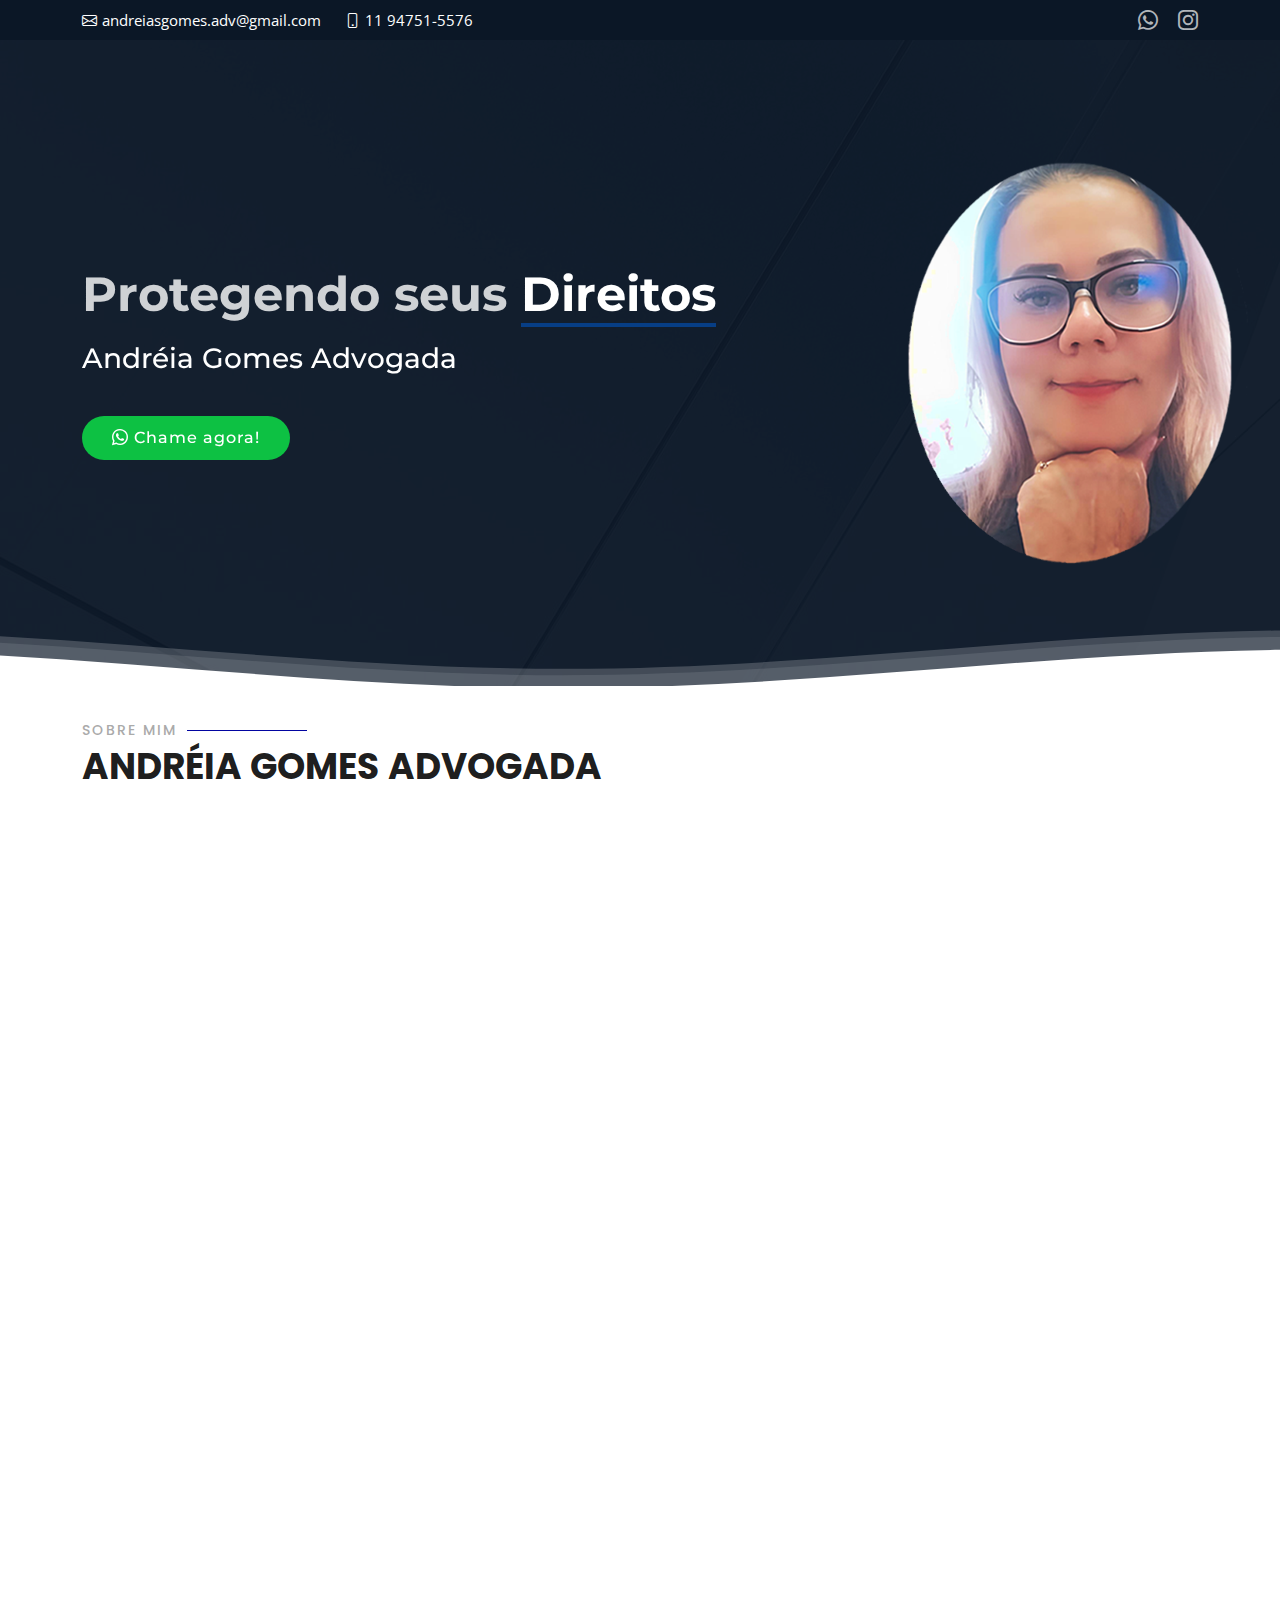
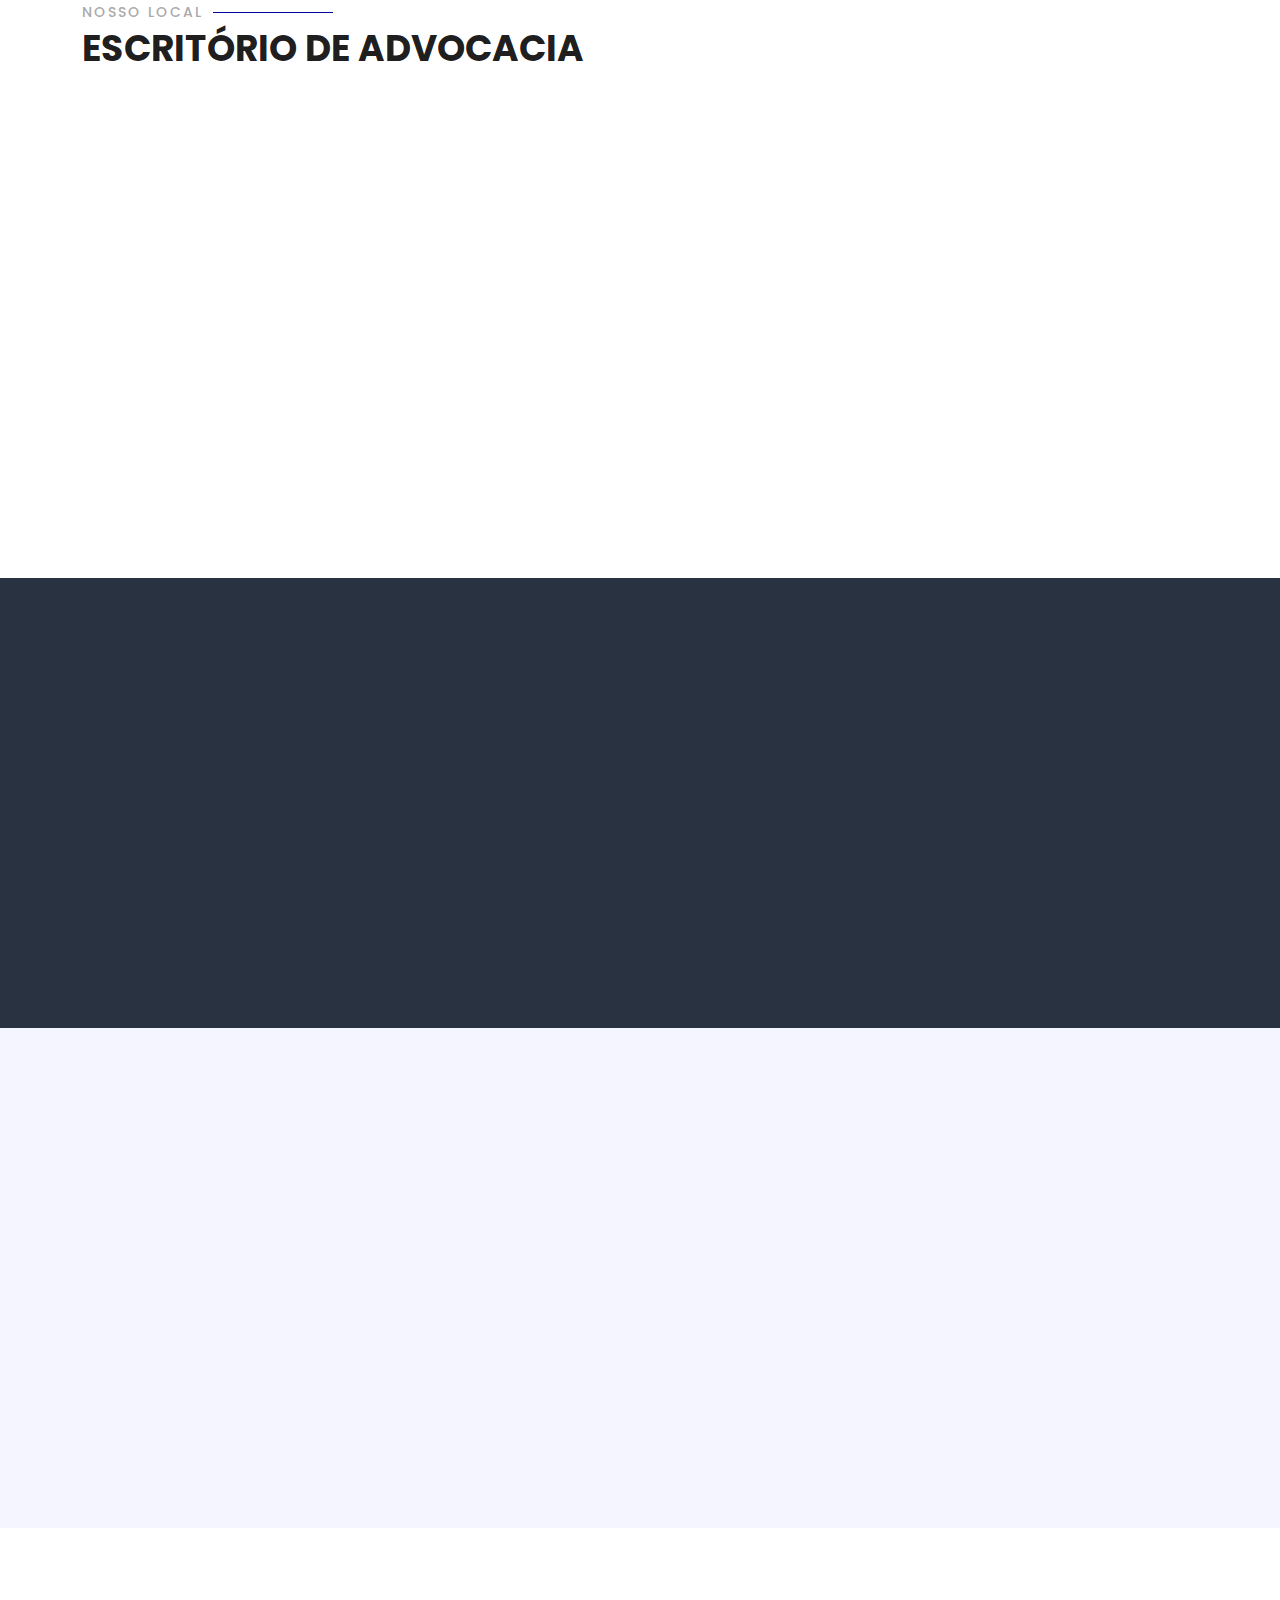
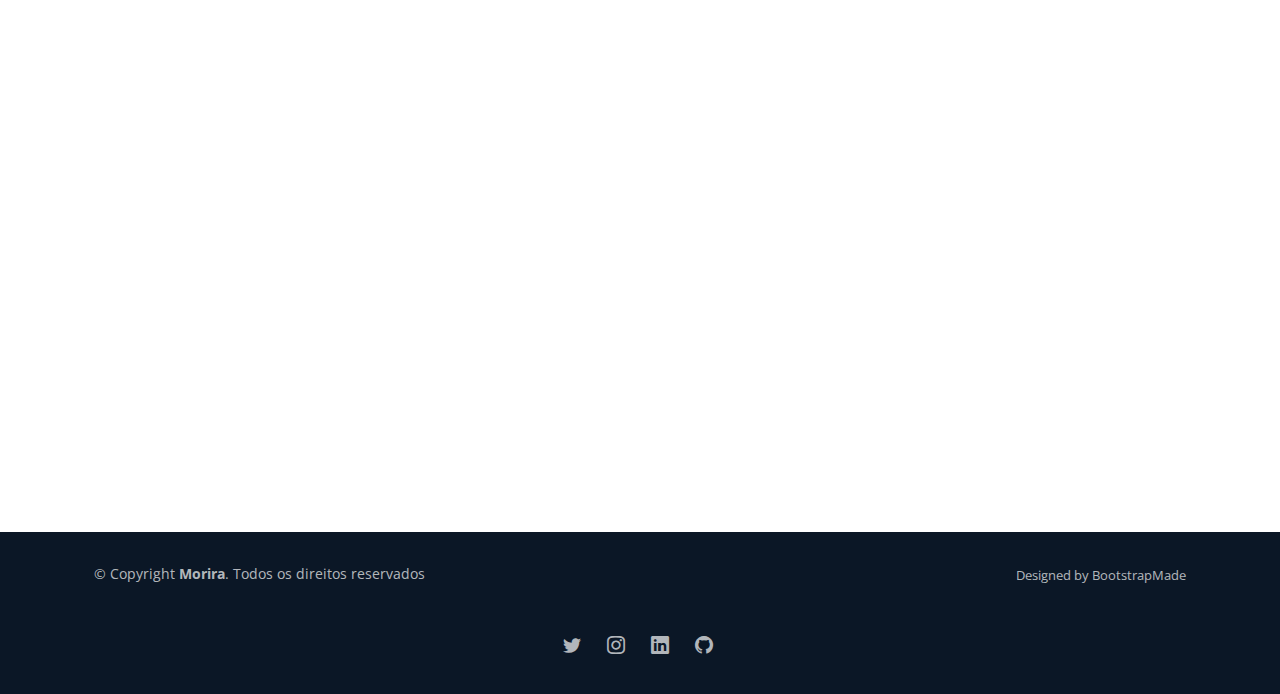
==== commit 07cf6e95: "mudando a index principal" ====
--- a/index.html
+++ b/index.html
@@ -6,135 +6,818 @@
   <meta content="width=device-width, initial-scale=1.0" name="viewport">
 
   <title>Andreia Gomes</title>
+  <meta content="" name="description">
+  <meta content="" name="keywords">
 
   <!-- Favicons -->
-  <link href="xssts/img/favicon.png" rel="icon">
-  <link href="xssts/img/apple-touch-icon.png" rel="apple-touch-icon">
+  <link href="assets/img/favicon.png" rel="icon">
+  <link href="assets/img/apple-touch-icon.png" rel="apple-touch-icon">
 
   <!-- Google Fonts -->
-  <link href="https://fonts.googleapis.com/css?family=Open+Sans:300,300i,400,400i,600,600i,700,700i|Raleway:300,300i,400,400i,500,500i,600,600i,700,700i|Poppins:300,300i,400,400i,500,500i,600,600i,700,700i" rel="stylesheet">
+  <link
+    href="https://fonts.googleapis.com/css?family=Open+Sans:300,300i,400,400i,600,600i,700,700i|Montserrat:300,300i,400,400i,500,500i,600,600i,700,700i|Poppins:300,300i,400,400i,500,500i,600,600i,700,700i"
+    rel="stylesheet">
 
   <!-- Vendor CSS Files -->
-  <link href="xssts/vendor/bootstrap/css/bootstrap.min.css" rel="stylesheet">
-  <link href="xssts/vendor/bootstrap-icons/bootstrap-icons.css" rel="stylesheet">
-  <link href="xssts/vendor/boxicons/css/boxicons.min.css" rel="stylesheet">
-  <link href="xssts/vendor/glightbox/css/glightbox.min.css" rel="stylesheet">
-  <link href="xssts/vendor/remixicon/remixicon.css" rel="stylesheet">
-  <link href="xssts/vendor/swiper/swiper-bundle.min.css" rel="stylesheet">
+  <link href="assets/vendor/aos/aos.css" rel="stylesheet">
+  <link href="assets/vendor/bootstrap/css/bootstrap.min.css" rel="stylesheet">
+  <link href="assets/vendor/bootstrap-icons/bootstrap-icons.css" rel="stylesheet">
+  <link href="assets/vendor/boxicons/css/boxicons.min.css" rel="stylesheet">
+  <link href="assets/vendor/glightbox/css/glightbox.min.css" rel="stylesheet">
+  <link href="assets/vendor/remixicon/remixicon.css" rel="stylesheet">
+  <link href="assets/vendor/swiper/swiper-bundle.min.css" rel="stylesheet">
 
   <!-- CSS File -->
-  <link href="xssts/css/style.css" rel="stylesheet">
+  <link href="assets/css/estilo.css" rel="stylesheet">
 
 </head>
 
 <body>
-    <!-- ======= Serviço Section ======= -->
-    <section id="team" class="team section-bg">
+
+  </div>
+
+  <!-- ======= Header ======= -->
+  <section id="topbar" class="topbar d-flex align-items-center">
+    <div class="container d-flex justify-content-center justify-content-md-between">
+
+      <div class="contact-info d-flex align-items-center">
+        <i class="bi bi-envelope d-flex align-items-center"><a
+            href="mailto:andreiasgomes.adv@gmail.com?">andreiasgomes.adv@gmail.com</a></i>
+        <i class="bi bi-phone d-flex align-items-center ms-4"><span>11 94751-5576</span></i>
+      </div>
+
+      <div class="social-links d-none d-md-flex align-items-center">
+        <a href="https://api.whatsapp.com/send?phone=555511947515576&text=Ol%C3%A1!%20acessei%20seu%20site.%20Estou%20interessado%20nos%20seus%20servi%C3%A7os.%20Poderia%20me%20passar%20mais%20informa%C3%A7%C3%B5es%3F" target="_blank" rel="noopener noreferrer" class="whatsapp"><i class="bi bi-whatsapp"></i></a>
+        <a href="https://www.instagram.com/andreiagomes.adv/" class="instagram" target="_blank" rel="noopener noreferrer"><i class="bi bi-instagram"></i></a>
+      </div>
+    </div>
+  </section><!-- End Top Bar -->
+
+
+  <!-- ======= Hero Section ======= -->
+  <section id="hero">
+
+    <div class="container">
+      <div class="row justify-content-between">
+        <div class="col-lg-7 pt-5 pt-lg-0 order-2 order-lg-1 d-flex align-items-center">
+          <div data-aos="zoom-out">
+            <h1>Protegendo seus <span> Direitos </span></h1>
+            <h2><span>Andréia Gomes Advogada</span></h2>
+            <div class="text-center text-lg-start">
+              <a href="https://api.whatsapp.com/send?phone=555511947515576&text=Ol%C3%A1!%20acessei%20seu%20site.%20Estou%20interessado%20nos%20seus%20servi%C3%A7os.%20Poderia%20me%20passar%20mais%20informa%C3%A7%C3%B5es%3F" class="btn-get-started scrollto" target="_blank" rel="noopener noreferrer"><i class="bi bi-whatsapp"></i>  Chame agora!</a>
+            </div>
+          </div>
+        </div>
+        <div class="col-lg-4 order-1 order-lg-2 hero-img" data-aos="zoom-out" data-aos-delay="300">
+          <img src="assets/img/andreiaCapa.png">
+        </div>
+      </div>
+    </div>
+
+    <svg class="hero-waves" xmlns="http://www.w3.org/2000/svg" xmlns:xlink="http://www.w3.org/1999/xlink"
+      viewBox="0 24 150 28 " preserveAspectRatio="none">
+      <defs>
+        <path id="wave-path" d="M-160 44c30 0 58-18 88-18s 58 18 88 18 58-18 88-18 58 18 88 18 v44h-352z">
+      </defs>
+      <g class="wave1">
+        <use xlink:href="#wave-path" x="50" y="3" fill="rgba(255,255,255, .1)">
+      </g>
+      <g class="wave2">
+        <use xlink:href="#wave-path" x="50" y="0" fill="rgba(255,255,255, .2)">
+      </g>
+      <g class="wave3">
+        <use xlink:href="#wave-path" x="50" y="9" fill="#fff">
+      </g>
+    </svg>
+
+  </section><!-- End Hero -->
+
+  <main id="main">
+
+    <!-- ======= About Section ======= -->
+    <section id="about" class="about">
       <div class="container">
 
         <div class="section-title">
+          <h2>Sobre Mim</h2>
+          <p>Andréia Gomes Advogada</p>
+        </div>
+
+        <div class="row g-4 g-lg-5" data-aos="fade-up" data-aos-delay="200">
+
+          <div class="col-lg-5">
+            <div class="about-img">
+              <img src="assets/img/andreiaSobre.png" class="img-fluid" alt="">
+            </div>
+          </div>
+
+          <div class="col-lg-7">
+
+            <div class="tab-content">
+
+              <div class="tab-pane fade show active" id="tab1">
+
+                <p class="fst-italic">
+                  biografia profissional
+                </p>
+
+                <div class="d-flex align-items-center mt-4">
+                  <i class="bi bi-check2"></i>
+                  <h4> Formação</h4>
+                </div>
+
+                <p align="justify" style="text-indent: 3ch;">
+                  Eu sou formada em Direito, graduada pela FMU (Faculdades Metropolitanas Unidas) e Pós-Graduada em Contratos pela Escola Paulista de Direito. Além disso, sou Mediadora formada pela Faculdade Legale e Pós-Graduada em Direito de Família e Sucessões pela mesma instituição.
+                </p>
+
+                <p align="justify" style="text-indent: 3ch;">
+                  Sou inscrita na Ordem dos Advogados do Brasil Secção São Paulo sob nº 246.110 e tenho mais de 17 anos de experiência como advogada.
+                </p>
+                <div class="d-flex align-items-center mt-4">
+                  <i class="bi bi-check2"></i>
+                  <h4>Missão e valores</h4>
+                </div>
+
+                <p align="justify" style="text-indent: 3ch;">
+                  Atualmente, sou proprietária da minha própria empresa de advocacia, que atua com diversos profissionais, incluindo parceiros que atuam em outras áreas do direito. 
+                </p>
+
+
+                <div class="d-flex align-items-center mt-4">
+                  <i class="bi bi-check2"></i>
+                  <h4>Atendimento eficiente</h4>
+                </div>
+
+                <p align="justify" style="text-indent: 3ch;">
+                  Oferecemos atendimento de qualidade e personalizado, tanto de forma presencial em nossa sede localizada na Rua Dr. Antônio Bento, nº 560, cj. 703, Santo Amaro, São Paulo/SP, quanto de forma digital, atendendo clientes em todo o território Brasileiro.
+                </p>
+
+              </div><!-- End Tab 1 Content -->
+
+            </div>
+
+          </div>
+
+        </div>
+
+      </div>
+    </section><!-- End About Section -->
+
+       <!-- ======= Features Section ======= -->
+
+    <section id="features" class="features">
+      <div class="container">
+
+        <div class="section-title" data-aos="fade-up">
+          <h2>Todos os nossos serviços</h2>
+          <p>Direito de Família e Sucessões</p>
+        </div>
+
+        <div class="row" data-aos="fade-left">
+          <div class="col-lg-3 col-md-4">
+            <div class="icon-box" data-aos="zoom-in" data-aos-delay="50">
+              <i class="bi bi-clipboard-x-fill" style="color: #ffbb2c;"></i>
+              <h3><a href="https://api.whatsapp.com/send?phone=555511947515576&text=Ol%C3%A1!%20acessei%20seu%20site.%20Estou%20interessado%20nos%20seus%20servi%C3%A7os%20sobre%20Div%C3%B3rcio.%20Poderia%20me%20passar%20mais%20informa%C3%A7%C3%B5es%3F" target="_blank" rel="noopener noreferrer">Divórcio</a></h3>
+            </div>
+          </div>
+          <div class="col-lg-3 col-md-4 mt-4 mt-md-0">
+            <div class="icon-box" data-aos="zoom-in" data-aos-delay="100">
+              <i class="bi bi-briefcase-fill" style="color: #5578ff;"></i>
+              <h3><a href="https://api.whatsapp.com/send?phone=555511947515576&text=Ol%C3%A1!%20acessei%20seu%20site.%20Estou%20interessado%20nos%20seus%20servi%C3%A7os%20sobre%20%20Partilha%20de%20bens.%20Poderia%20me%20passar%20mais%20informa%C3%A7%C3%B5es%3F" target="_blank" rel="noopener noreferrer">Partilha de bens</a></h3>
+            </div>
+          </div>
+          <div class="col-lg-3 col-md-4 mt-4 mt-md-0">
+            <div class="icon-box" data-aos="zoom-in" data-aos-delay="150">
+              <i class="bi bi-cart" style="color: #e80368;"></i>
+              <h3><a href="https://api.whatsapp.com/send?phone=555511947515576&text=Ol%C3%A1!%20acessei%20seu%20site.%20Estou%20interessado%20nos%20seus%20servi%C3%A7os%20sobre%20%20Pens%C3%A3o%20Aliment%C3%ADcia.%20Poderia%20me%20passar%20mais%20informa%C3%A7%C3%B5es%3F" target="_blank" rel="noopener noreferrer">Pensão Alimentícia</a></h3>
+            </div>
+          </div>
+          <div class="col-lg-3 col-md-4 mt-4 mt-lg-0">
+            <div class="icon-box" data-aos="zoom-in" data-aos-delay="200">
+              <i class="bi bi-person-bounding-box" style="color: #e361ff;"></i>
+              <h3><a href="https://api.whatsapp.com/send?phone=555511947515576&text=Ol%C3%A1!%20acessei%20seu%20site.%20Estou%20interessado%20nos%20seus%20servi%C3%A7os%20sobre%20Guarda%20de%20menor.%20Poderia%20me%20passar%20mais%20informa%C3%A7%C3%B5es%3F" target="_blank" rel="noopener noreferrer">Guarda de menor</a></h3>
+            </div>
+          </div>
+          <div class="col-lg-3 col-md-4 mt-4">
+            <div class="icon-box" data-aos="zoom-in" data-aos-delay="250">
+              <i class="ri-database-2-line" style="color: #47aeff;"></i>
+              <h3><a href="https://api.whatsapp.com/send?phone=555511947515576&text=Ol%C3%A1!%20acessei%20seu%20site.%20Estou%20interessado%20nos%20seus%20servi%C3%A7os%20sobre%20Regulamenta%C3%A7%C3%A3o%20de%20visitas-conviv%C3%AAncia.%20Poderia%20me%20passar%20mais%20informa%C3%A7%C3%B5es%3F" target="_blank" rel="noopener noreferrer">Regulamentação de visitas-convivência</a></h3>
+            </div>
+          </div>
+          <div class="col-lg-3 col-md-4 mt-4">
+            <div class="icon-box" data-aos="zoom-in" data-aos-delay="300">
+              <i class="bi bi-folder-x" style="color: #ffa76e;"></i>
+              <h3><a href="https://api.whatsapp.com/send?phone=555511947515576&text=Ol%C3%A1!%20acessei%20seu%20site.%20Estou%20interessado%20nos%20seus%20servi%C3%A7os%20sobre%20Interdi%C3%A7%C3%A3o.%20Poderia%20me%20passar%20mais%20informa%C3%A7%C3%B5es%3F" target="_blank" rel="noopener noreferrer">Interdição</a></h3>
+            </div>
+          </div>
+          <div class="col-lg-3 col-md-4 mt-4">
+            <div class="icon-box" data-aos="zoom-in" data-aos-delay="350">
+              <i class="ri-file-list-3-line" style="color: #11dbcf;"></i>
+              <h3><a href="https://api.whatsapp.com/send?phone=555511947515576&text=Ol%C3%A1!%20acessei%20seu%20site.%20Estou%20interessado%20nos%20seus%20servi%C3%A7os%20sobre%20Invent%C3%A1rio.%20Poderia%20me%20passar%20mais%20informa%C3%A7%C3%B5es%3F" target="_blank" rel="noopener noreferrer">Inventário</a></h3>
+            </div>
+          </div>
+          <div class="col-lg-3 col-md-4 mt-4">
+            <div class="icon-box" data-aos="zoom-in" data-aos-delay="400">
+              <i class="bi bi-person-heart" style="color: #4233ff;"></i>
+              <h3><a href="https://api.whatsapp.com/send?phone=555511947515576&text=Ol%C3%A1!%20acessei%20seu%20site.%20Estou%20interessado%20nos%20seus%20servi%C3%A7os%20sobre%20Ado%C3%A7%C3%A3o.%20Poderia%20me%20passar%20mais%20informa%C3%A7%C3%B5es%3F" target="_blank" rel="noopener noreferrer">Adoção</a></h3>
+            </div>
+          </div>
+          <div class="col-lg-3 col-md-4 mt-4">
+            <div class="icon-box" data-aos="zoom-in" data-aos-delay="450">
+              <i class="ri-anchor-line" style="color: #b2904f;"></i>
+              <h3><a href="https://api.whatsapp.com/send?phone=555511947515576&text=Ol%C3%A1!%20acessei%20seu%20site.%20Estou%20interessado%20nos%20seus%20servi%C3%A7os%20sobre%20ITCMD.%20Poderia%20me%20passar%20mais%20informa%C3%A7%C3%B5es%3F" target="_blank" rel="noopener noreferrer">ITCMD</a></h3>
+            </div>
+          </div>
+          <div class="col-lg-3 col-md-4 mt-4">
+            <div class="icon-box" data-aos="zoom-in" data-aos-delay="500">
+              <i class="bi bi-database-gear" style="color: #b20969;"></i>
+              <h3><a href="https://api.whatsapp.com/send?phone=555511947515576&text=Ol%C3%A1!%20acessei%20seu%20site.%20Estou%20interessado%20nos%20seus%20servi%C3%A7os%20sobre%20Partilha%20de%20bens.%20Poderia%20me%20passar%20mais%20informa%C3%A7%C3%B5es%3F" target="_blank" rel="noopener noreferrer">Partilha de bens</a></h3>
+            </div>
+          </div>
+          <div class="col-lg-3 col-md-4 mt-4">
+            <div class="icon-box" data-aos="zoom-in" data-aos-delay="550">
+              <i class="bi bi-bank2" style="color: #ff5828;"></i>
+              <h3><a href="https://api.whatsapp.com/send?phone=555511947515576&text=Ol%C3%A1!%20acessei%20seu%20site.%20Estou%20interessado%20nos%20seus%20servi%C3%A7os%20sobre%20Ren%C3%BAncia%20de%20Heran%C3%A7a.%20Poderia%20me%20passar%20mais%20informa%C3%A7%C3%B5es%3F" target="_blank" rel="noopener noreferrer">Renúncia de Herança</a></h3>
+            </div>
+          </div>
+         
+        </div>
+
+        <br>
+        <br>
+        <br> 
+
+        <div class="section-title" data-aos="fade-up">
+          <p>Direito Trabalhista</p>
+        </div>
+
+        <div class="row" data-aos="fade-left">
+          <div class="col-lg-3 col-md-4">
+            <div class="icon-box" data-aos="zoom-in" data-aos-delay="50">
+              <i class="bi bi-clipboard-x-fill" style="color: #ffbb2c;"></i>
+              <h3><a href="https://api.whatsapp.com/send?phone=555511947515576&text=Ol%C3%A1!%20acessei%20seu%20site.%20Estou%20interessado%20nos%20seus%20servi%C3%A7os%20sobre%20Div%C3%B3rcio.%20Poderia%20me%20passar%20mais%20informa%C3%A7%C3%B5es%3F" target="_blank" rel="noopener noreferrer">Divórcio</a></h3>
+            </div>
+          </div>
+          <div class="col-lg-3 col-md-4 mt-4 mt-md-0">
+            <div class="icon-box" data-aos="zoom-in" data-aos-delay="100">
+              <i class="bi bi-briefcase-fill" style="color: #5578ff;"></i>
+              <h3><a href="https://api.whatsapp.com/send?phone=555511947515576&text=Ol%C3%A1!%20acessei%20seu%20site.%20Estou%20interessado%20nos%20seus%20servi%C3%A7os%20sobre%20%20Partilha%20de%20bens.%20Poderia%20me%20passar%20mais%20informa%C3%A7%C3%B5es%3F" target="_blank" rel="noopener noreferrer">Partilha de bens</a></h3>
+            </div>
+          </div>
+          <div class="col-lg-3 col-md-4 mt-4 mt-md-0">
+            <div class="icon-box" data-aos="zoom-in" data-aos-delay="150">
+              <i class="bi bi-cart" style="color: #e80368;"></i>
+              <h3><a href="https://api.whatsapp.com/send?phone=555511947515576&text=Ol%C3%A1!%20acessei%20seu%20site.%20Estou%20interessado%20nos%20seus%20servi%C3%A7os%20sobre%20%20Pens%C3%A3o%20Aliment%C3%ADcia.%20Poderia%20me%20passar%20mais%20informa%C3%A7%C3%B5es%3F" target="_blank" rel="noopener noreferrer">Pensão Alimentícia</a></h3>
+            </div>
+          </div>
+          <div class="col-lg-3 col-md-4 mt-4 mt-lg-0">
+            <div class="icon-box" data-aos="zoom-in" data-aos-delay="200">
+              <i class="bi bi-person-bounding-box" style="color: #e361ff;"></i>
+              <h3><a href="https://api.whatsapp.com/send?phone=555511947515576&text=Ol%C3%A1!%20acessei%20seu%20site.%20Estou%20interessado%20nos%20seus%20servi%C3%A7os%20sobre%20Guarda%20de%20menor.%20Poderia%20me%20passar%20mais%20informa%C3%A7%C3%B5es%3F" target="_blank" rel="noopener noreferrer">Guarda de menor</a></h3>
+            </div>
+          </div>
+          <div class="col-lg-3 col-md-4 mt-4">
+            <div class="icon-box" data-aos="zoom-in" data-aos-delay="250">
+              <i class="ri-database-2-line" style="color: #47aeff;"></i>
+              <h3><a href="https://api.whatsapp.com/send?phone=555511947515576&text=Ol%C3%A1!%20acessei%20seu%20site.%20Estou%20interessado%20nos%20seus%20servi%C3%A7os%20sobre%20Regulamenta%C3%A7%C3%A3o%20de%20visitas-conviv%C3%AAncia.%20Poderia%20me%20passar%20mais%20informa%C3%A7%C3%B5es%3F" target="_blank" rel="noopener noreferrer">Regulamentação de visitas-convivência</a></h3>
+            </div>
+          </div>
+          <div class="col-lg-3 col-md-4 mt-4">
+            <div class="icon-box" data-aos="zoom-in" data-aos-delay="300">
+              <i class="bi bi-folder-x" style="color: #ffa76e;"></i>
+              <h3><a href="https://api.whatsapp.com/send?phone=555511947515576&text=Ol%C3%A1!%20acessei%20seu%20site.%20Estou%20interessado%20nos%20seus%20servi%C3%A7os%20sobre%20Interdi%C3%A7%C3%A3o.%20Poderia%20me%20passar%20mais%20informa%C3%A7%C3%B5es%3F" target="_blank" rel="noopener noreferrer">Interdição</a></h3>
+            </div>
+          </div>
+          <div class="col-lg-3 col-md-4 mt-4">
+            <div class="icon-box" data-aos="zoom-in" data-aos-delay="350">
+              <i class="ri-file-list-3-line" style="color: #11dbcf;"></i>
+              <h3><a href="https://api.whatsapp.com/send?phone=555511947515576&text=Ol%C3%A1!%20acessei%20seu%20site.%20Estou%20interessado%20nos%20seus%20servi%C3%A7os%20sobre%20Invent%C3%A1rio.%20Poderia%20me%20passar%20mais%20informa%C3%A7%C3%B5es%3F" target="_blank" rel="noopener noreferrer">Inventário</a></h3>
+            </div>
+          </div>
+          <div class="col-lg-3 col-md-4 mt-4">
+            <div class="icon-box" data-aos="zoom-in" data-aos-delay="400">
+              <i class="bi bi-person-heart" style="color: #4233ff;"></i>
+              <h3><a href="https://api.whatsapp.com/send?phone=555511947515576&text=Ol%C3%A1!%20acessei%20seu%20site.%20Estou%20interessado%20nos%20seus%20servi%C3%A7os%20sobre%20Ado%C3%A7%C3%A3o.%20Poderia%20me%20passar%20mais%20informa%C3%A7%C3%B5es%3F" target="_blank" rel="noopener noreferrer">Adoção</a></h3>
+            </div>
+          </div>
+          <div class="col-lg-3 col-md-4 mt-4">
+            <div class="icon-box" data-aos="zoom-in" data-aos-delay="450">
+              <i class="ri-anchor-line" style="color: #b2904f;"></i>
+              <h3><a href="https://api.whatsapp.com/send?phone=555511947515576&text=Ol%C3%A1!%20acessei%20seu%20site.%20Estou%20interessado%20nos%20seus%20servi%C3%A7os%20sobre%20ITCMD.%20Poderia%20me%20passar%20mais%20informa%C3%A7%C3%B5es%3F" target="_blank" rel="noopener noreferrer">ITCMD</a></h3>
+            </div>
+          </div>
+          <div class="col-lg-3 col-md-4 mt-4">
+            <div class="icon-box" data-aos="zoom-in" data-aos-delay="500">
+              <i class="bi bi-database-gear" style="color: #b20969;"></i>
+              <h3><a href="https://api.whatsapp.com/send?phone=555511947515576&text=Ol%C3%A1!%20acessei%20seu%20site.%20Estou%20interessado%20nos%20seus%20servi%C3%A7os%20sobre%20Partilha%20de%20bens.%20Poderia%20me%20passar%20mais%20informa%C3%A7%C3%B5es%3F" target="_blank" rel="noopener noreferrer">Partilha de bens</a></h3>
+            </div>
+          </div>
+          <div class="col-lg-3 col-md-4 mt-4">
+            <div class="icon-box" data-aos="zoom-in" data-aos-delay="550">
+              <i class="bi bi-bank2" style="color: #ff5828;"></i>
+              <h3><a href="https://api.whatsapp.com/send?phone=555511947515576&text=Ol%C3%A1!%20acessei%20seu%20site.%20Estou%20interessado%20nos%20seus%20servi%C3%A7os%20sobre%20Ren%C3%BAncia%20de%20Heran%C3%A7a.%20Poderia%20me%20passar%20mais%20informa%C3%A7%C3%B5es%3F" target="_blank" rel="noopener noreferrer">Renúncia de Herança</a></h3>
+            </div>
+          </div>
+         
+        </div>
+
+        <br>
+        <br>
+        <br> 
+
+        <div class="section-title" data-aos="fade-up">
+          <p>Direito Previdenciário</p>
+        </div>
+
+        <div class="row" data-aos="fade-left">
+          <div class="col-lg-3 col-md-4">
+            <div class="icon-box" data-aos="zoom-in" data-aos-delay="50">
+              <i class="bi bi-clipboard-x-fill" style="color: #ffbb2c;"></i>
+              <h3><a href="https://api.whatsapp.com/send?phone=555511947515576&text=Ol%C3%A1!%20acessei%20seu%20site.%20Estou%20interessado%20nos%20seus%20servi%C3%A7os%20sobre%20Div%C3%B3rcio.%20Poderia%20me%20passar%20mais%20informa%C3%A7%C3%B5es%3F" target="_blank" rel="noopener noreferrer">Divórcio</a></h3>
+            </div>
+          </div>
+          <div class="col-lg-3 col-md-4 mt-4 mt-md-0">
+            <div class="icon-box" data-aos="zoom-in" data-aos-delay="100">
+              <i class="bi bi-briefcase-fill" style="color: #5578ff;"></i>
+              <h3><a href="https://api.whatsapp.com/send?phone=555511947515576&text=Ol%C3%A1!%20acessei%20seu%20site.%20Estou%20interessado%20nos%20seus%20servi%C3%A7os%20sobre%20%20Partilha%20de%20bens.%20Poderia%20me%20passar%20mais%20informa%C3%A7%C3%B5es%3F" target="_blank" rel="noopener noreferrer">Partilha de bens</a></h3>
+            </div>
+          </div>
+          <div class="col-lg-3 col-md-4 mt-4 mt-md-0">
+            <div class="icon-box" data-aos="zoom-in" data-aos-delay="150">
+              <i class="bi bi-cart" style="color: #e80368;"></i>
+              <h3><a href="https://api.whatsapp.com/send?phone=555511947515576&text=Ol%C3%A1!%20acessei%20seu%20site.%20Estou%20interessado%20nos%20seus%20servi%C3%A7os%20sobre%20%20Pens%C3%A3o%20Aliment%C3%ADcia.%20Poderia%20me%20passar%20mais%20informa%C3%A7%C3%B5es%3F" target="_blank" rel="noopener noreferrer">Pensão Alimentícia</a></h3>
+            </div>
+          </div>
+          <div class="col-lg-3 col-md-4 mt-4 mt-lg-0">
+            <div class="icon-box" data-aos="zoom-in" data-aos-delay="200">
+              <i class="bi bi-person-bounding-box" style="color: #e361ff;"></i>
+              <h3><a href="https://api.whatsapp.com/send?phone=555511947515576&text=Ol%C3%A1!%20acessei%20seu%20site.%20Estou%20interessado%20nos%20seus%20servi%C3%A7os%20sobre%20Guarda%20de%20menor.%20Poderia%20me%20passar%20mais%20informa%C3%A7%C3%B5es%3F" target="_blank" rel="noopener noreferrer">Guarda de menor</a></h3>
+            </div>
+          </div>
+          <div class="col-lg-3 col-md-4 mt-4">
+            <div class="icon-box" data-aos="zoom-in" data-aos-delay="250">
+              <i class="ri-database-2-line" style="color: #47aeff;"></i>
+              <h3><a href="https://api.whatsapp.com/send?phone=555511947515576&text=Ol%C3%A1!%20acessei%20seu%20site.%20Estou%20interessado%20nos%20seus%20servi%C3%A7os%20sobre%20Regulamenta%C3%A7%C3%A3o%20de%20visitas-conviv%C3%AAncia.%20Poderia%20me%20passar%20mais%20informa%C3%A7%C3%B5es%3F" target="_blank" rel="noopener noreferrer">Regulamentação de visitas-convivência</a></h3>
+            </div>
+          </div>
+          <div class="col-lg-3 col-md-4 mt-4">
+            <div class="icon-box" data-aos="zoom-in" data-aos-delay="300">
+              <i class="bi bi-folder-x" style="color: #ffa76e;"></i>
+              <h3><a href="https://api.whatsapp.com/send?phone=555511947515576&text=Ol%C3%A1!%20acessei%20seu%20site.%20Estou%20interessado%20nos%20seus%20servi%C3%A7os%20sobre%20Interdi%C3%A7%C3%A3o.%20Poderia%20me%20passar%20mais%20informa%C3%A7%C3%B5es%3F" target="_blank" rel="noopener noreferrer">Interdição</a></h3>
+            </div>
+          </div>
+          <div class="col-lg-3 col-md-4 mt-4">
+            <div class="icon-box" data-aos="zoom-in" data-aos-delay="350">
+              <i class="ri-file-list-3-line" style="color: #11dbcf;"></i>
+              <h3><a href="https://api.whatsapp.com/send?phone=555511947515576&text=Ol%C3%A1!%20acessei%20seu%20site.%20Estou%20interessado%20nos%20seus%20servi%C3%A7os%20sobre%20Invent%C3%A1rio.%20Poderia%20me%20passar%20mais%20informa%C3%A7%C3%B5es%3F" target="_blank" rel="noopener noreferrer">Inventário</a></h3>
+            </div>
+          </div>
+          <div class="col-lg-3 col-md-4 mt-4">
+            <div class="icon-box" data-aos="zoom-in" data-aos-delay="400">
+              <i class="bi bi-person-heart" style="color: #4233ff;"></i>
+              <h3><a href="https://api.whatsapp.com/send?phone=555511947515576&text=Ol%C3%A1!%20acessei%20seu%20site.%20Estou%20interessado%20nos%20seus%20servi%C3%A7os%20sobre%20Ado%C3%A7%C3%A3o.%20Poderia%20me%20passar%20mais%20informa%C3%A7%C3%B5es%3F" target="_blank" rel="noopener noreferrer">Adoção</a></h3>
+            </div>
+          </div>
+          <div class="col-lg-3 col-md-4 mt-4">
+            <div class="icon-box" data-aos="zoom-in" data-aos-delay="450">
+              <i class="ri-anchor-line" style="color: #b2904f;"></i>
+              <h3><a href="https://api.whatsapp.com/send?phone=555511947515576&text=Ol%C3%A1!%20acessei%20seu%20site.%20Estou%20interessado%20nos%20seus%20servi%C3%A7os%20sobre%20ITCMD.%20Poderia%20me%20passar%20mais%20informa%C3%A7%C3%B5es%3F" target="_blank" rel="noopener noreferrer">ITCMD</a></h3>
+            </div>
+          </div>
+          <div class="col-lg-3 col-md-4 mt-4">
+            <div class="icon-box" data-aos="zoom-in" data-aos-delay="500">
+              <i class="bi bi-database-gear" style="color: #b20969;"></i>
+              <h3><a href="https://api.whatsapp.com/send?phone=555511947515576&text=Ol%C3%A1!%20acessei%20seu%20site.%20Estou%20interessado%20nos%20seus%20servi%C3%A7os%20sobre%20Partilha%20de%20bens.%20Poderia%20me%20passar%20mais%20informa%C3%A7%C3%B5es%3F" target="_blank" rel="noopener noreferrer">Partilha de bens</a></h3>
+            </div>
+          </div>
+          <div class="col-lg-3 col-md-4 mt-4">
+            <div class="icon-box" data-aos="zoom-in" data-aos-delay="550">
+              <i class="bi bi-bank2" style="color: #ff5828;"></i>
+              <h3><a href="https://api.whatsapp.com/send?phone=555511947515576&text=Ol%C3%A1!%20acessei%20seu%20site.%20Estou%20interessado%20nos%20seus%20servi%C3%A7os%20sobre%20Ren%C3%BAncia%20de%20Heran%C3%A7a.%20Poderia%20me%20passar%20mais%20informa%C3%A7%C3%B5es%3F" target="_blank" rel="noopener noreferrer">Renúncia de Herança</a></h3>
+            </div>
+          </div>
+         
+        </div>
+
+        <br>
+        <br>
+        <br> 
+        
+        <div class="section-title" data-aos="fade-up">
+          <p>Direito do Consumidor</p>
+        </div>
+
+        <div class="row" data-aos="fade-left">
+          <div class="col-lg-3 col-md-4">
+            <div class="icon-box" data-aos="zoom-in" data-aos-delay="50">
+              <i class="bi bi-clipboard-x-fill" style="color: #ffbb2c;"></i>
+              <h3><a href="https://api.whatsapp.com/send?phone=555511947515576&text=Ol%C3%A1!%20acessei%20seu%20site.%20Estou%20interessado%20nos%20seus%20servi%C3%A7os%20sobre%20Div%C3%B3rcio.%20Poderia%20me%20passar%20mais%20informa%C3%A7%C3%B5es%3F" target="_blank" rel="noopener noreferrer">Divórcio</a></h3>
+            </div>
+          </div>
+          <div class="col-lg-3 col-md-4 mt-4 mt-md-0">
+            <div class="icon-box" data-aos="zoom-in" data-aos-delay="100">
+              <i class="bi bi-briefcase-fill" style="color: #5578ff;"></i>
+              <h3><a href="https://api.whatsapp.com/send?phone=555511947515576&text=Ol%C3%A1!%20acessei%20seu%20site.%20Estou%20interessado%20nos%20seus%20servi%C3%A7os%20sobre%20%20Partilha%20de%20bens.%20Poderia%20me%20passar%20mais%20informa%C3%A7%C3%B5es%3F" target="_blank" rel="noopener noreferrer">Partilha de bens</a></h3>
+            </div>
+          </div>
+          <div class="col-lg-3 col-md-4 mt-4 mt-md-0">
+            <div class="icon-box" data-aos="zoom-in" data-aos-delay="150">
+              <i class="bi bi-cart" style="color: #e80368;"></i>
+              <h3><a href="https://api.whatsapp.com/send?phone=555511947515576&text=Ol%C3%A1!%20acessei%20seu%20site.%20Estou%20interessado%20nos%20seus%20servi%C3%A7os%20sobre%20%20Pens%C3%A3o%20Aliment%C3%ADcia.%20Poderia%20me%20passar%20mais%20informa%C3%A7%C3%B5es%3F" target="_blank" rel="noopener noreferrer">Pensão Alimentícia</a></h3>
+            </div>
+          </div>
+          <div class="col-lg-3 col-md-4 mt-4 mt-lg-0">
+            <div class="icon-box" data-aos="zoom-in" data-aos-delay="200">
+              <i class="bi bi-person-bounding-box" style="color: #e361ff;"></i>
+              <h3><a href="https://api.whatsapp.com/send?phone=555511947515576&text=Ol%C3%A1!%20acessei%20seu%20site.%20Estou%20interessado%20nos%20seus%20servi%C3%A7os%20sobre%20Guarda%20de%20menor.%20Poderia%20me%20passar%20mais%20informa%C3%A7%C3%B5es%3F" target="_blank" rel="noopener noreferrer">Guarda de menor</a></h3>
+            </div>
+          </div>
+          <div class="col-lg-3 col-md-4 mt-4">
+            <div class="icon-box" data-aos="zoom-in" data-aos-delay="250">
+              <i class="ri-database-2-line" style="color: #47aeff;"></i>
+              <h3><a href="https://api.whatsapp.com/send?phone=555511947515576&text=Ol%C3%A1!%20acessei%20seu%20site.%20Estou%20interessado%20nos%20seus%20servi%C3%A7os%20sobre%20Regulamenta%C3%A7%C3%A3o%20de%20visitas-conviv%C3%AAncia.%20Poderia%20me%20passar%20mais%20informa%C3%A7%C3%B5es%3F" target="_blank" rel="noopener noreferrer">Regulamentação de visitas-convivência</a></h3>
+            </div>
+          </div>
+          <div class="col-lg-3 col-md-4 mt-4">
+            <div class="icon-box" data-aos="zoom-in" data-aos-delay="300">
+              <i class="bi bi-folder-x" style="color: #ffa76e;"></i>
+              <h3><a href="https://api.whatsapp.com/send?phone=555511947515576&text=Ol%C3%A1!%20acessei%20seu%20site.%20Estou%20interessado%20nos%20seus%20servi%C3%A7os%20sobre%20Interdi%C3%A7%C3%A3o.%20Poderia%20me%20passar%20mais%20informa%C3%A7%C3%B5es%3F" target="_blank" rel="noopener noreferrer">Interdição</a></h3>
+            </div>
+          </div>
+          <div class="col-lg-3 col-md-4 mt-4">
+            <div class="icon-box" data-aos="zoom-in" data-aos-delay="350">
+              <i class="ri-file-list-3-line" style="color: #11dbcf;"></i>
+              <h3><a href="https://api.whatsapp.com/send?phone=555511947515576&text=Ol%C3%A1!%20acessei%20seu%20site.%20Estou%20interessado%20nos%20seus%20servi%C3%A7os%20sobre%20Invent%C3%A1rio.%20Poderia%20me%20passar%20mais%20informa%C3%A7%C3%B5es%3F" target="_blank" rel="noopener noreferrer">Inventário</a></h3>
+            </div>
+          </div>
+          <div class="col-lg-3 col-md-4 mt-4">
+            <div class="icon-box" data-aos="zoom-in" data-aos-delay="400">
+              <i class="bi bi-person-heart" style="color: #4233ff;"></i>
+              <h3><a href="https://api.whatsapp.com/send?phone=555511947515576&text=Ol%C3%A1!%20acessei%20seu%20site.%20Estou%20interessado%20nos%20seus%20servi%C3%A7os%20sobre%20Ado%C3%A7%C3%A3o.%20Poderia%20me%20passar%20mais%20informa%C3%A7%C3%B5es%3F" target="_blank" rel="noopener noreferrer">Adoção</a></h3>
+            </div>
+          </div>
+          <div class="col-lg-3 col-md-4 mt-4">
+            <div class="icon-box" data-aos="zoom-in" data-aos-delay="450">
+              <i class="ri-anchor-line" style="color: #b2904f;"></i>
+              <h3><a href="https://api.whatsapp.com/send?phone=555511947515576&text=Ol%C3%A1!%20acessei%20seu%20site.%20Estou%20interessado%20nos%20seus%20servi%C3%A7os%20sobre%20ITCMD.%20Poderia%20me%20passar%20mais%20informa%C3%A7%C3%B5es%3F" target="_blank" rel="noopener noreferrer">ITCMD</a></h3>
+            </div>
+          </div>
+          <div class="col-lg-3 col-md-4 mt-4">
+            <div class="icon-box" data-aos="zoom-in" data-aos-delay="500">
+              <i class="bi bi-database-gear" style="color: #b20969;"></i>
+              <h3><a href="https://api.whatsapp.com/send?phone=555511947515576&text=Ol%C3%A1!%20acessei%20seu%20site.%20Estou%20interessado%20nos%20seus%20servi%C3%A7os%20sobre%20Partilha%20de%20bens.%20Poderia%20me%20passar%20mais%20informa%C3%A7%C3%B5es%3F" target="_blank" rel="noopener noreferrer">Partilha de bens</a></h3>
+            </div>
+          </div>
+          <div class="col-lg-3 col-md-4 mt-4">
+            <div class="icon-box" data-aos="zoom-in" data-aos-delay="550">
+              <i class="bi bi-bank2" style="color: #ff5828;"></i>
+              <h3><a href="https://api.whatsapp.com/send?phone=555511947515576&text=Ol%C3%A1!%20acessei%20seu%20site.%20Estou%20interessado%20nos%20seus%20servi%C3%A7os%20sobre%20Ren%C3%BAncia%20de%20Heran%C3%A7a.%20Poderia%20me%20passar%20mais%20informa%C3%A7%C3%B5es%3F" target="_blank" rel="noopener noreferrer">Renúncia de Herança</a></h3>
+            </div>
+          </div>
+         
+        </div>
+      </div>
+    </section><!-- End Features Section -->
+
+     <!-- ======= About Section ======= -->
+     <section id="about" class="about">
+      <div class="container">
+
+        <div class="section-title">
+          <h2>Nosso Local</h2>
+          <p>Escritório de Advocacia</p>
+        </div>
+
+        <div class="row g-4 g-lg-5" data-aos="fade-up" data-aos-delay="200">
+
           
-          <h2>Serviços</h2>
-          <p>Todas as áreas de atendimento</p>
-         
+          <div class="col-lg-7">
+
+            <div class="tab-content">
+
+              <div class="tab-pane fade show active" id="tab1">
+
+                <p class="fst-italic">
+                  Escritório especializado
+                </p>
+
+                <div class="d-flex align-items-center mt-4">
+                  <i class="bi bi-check2"></i>
+                  <h4> Sistema de andamentos dos processos</h4>
+                </div>
+
+                <p align="justify" style="text-indent: 3ch;">
+                  Temos um sistema que controla todos os andamentos dos processos e assim evita a perda de prazo!
+                </p>
+
+                <div class="d-flex align-items-center mt-4">
+                  <i class="bi bi-check2"></i>
+                  <h4>Seguro de responsabilidade</h4>
+                </div>
+
+                <p align="justify" style="text-indent: 3ch;">
+                  Temos também um seguro de responsabilidade civil com a Porto Seguro, assim garantindo qualquer eventual prejuízo causado ao cliente!
+                </p>
+
+
+                <div class="d-flex align-items-center mt-4">
+                  <i class="bi bi-check2"></i>
+                  <h4>Atendimento eficiente</h4>
+                </div>
+
+                <p align="justify" style="text-indent: 3ch;">
+                  O nosso objetivo é atender o nosso cliente com segurança, transparência e humanidade, respeitando a dignidade e necessidade vivenciada no momento.
+                </p>
+
+                
+              </div><!-- End Tab 1 Content -->
+
+            </div>
+
+          </div>
+
+          <div class="col-lg-5">
+            <div class="about-img">
+              <img src="assets/img/advocacia.jpg" class="img-fluid" alt="">
+            </div>
+          </div>
+
+
+        </div>
+
+      </div>
+    </section><!-- End About Section -->
+
+    <br>
+    <br>
+    <br>
+    <br>
+
+    
+    <!-- ======= Testimonials Section ======= -->
+    <section id="testimonials" class="testimonials">
+      <div class="container">
+
+        <div class="testimonials-slider swiper" data-aos="fade-up" data-aos-delay="100">
+          <div class="swiper-wrapper">
+
+            <div class="swiper-slide">
+              <div class="testimonial-item">
+                <img src="assets/img/testimonials/testimonials-2.jpg" class="testimonial-img" alt="">
+                <h3>Ândrassa Cirilo</h3>
+                <h4> ⭐ ⭐ ⭐ ⭐ ⭐</h4>
+                <p>
+                  <i class="bx bxs-quote-alt-left quote-icon-left"></i>
+                    Maravilhoso o trabalho da doutora. 
+                    Muito atenciosa, nos orienta com paciência. 
+                    Comprometida. Recomendo muito o trabalho da doutora Andréia..
+                  <i class="bx bxs-quote-alt-right quote-icon-right"></i>
+                </p>
+              </div>
+            </div>
+
+            <div class="swiper-slide">
+              <div class="testimonial-item">
+                <img src="assets/img/testimonials/testimonials-5.jpg" class="testimonial-img" alt="">
+                <h3>Léa Martins</h3>
+                <h4>⭐ ⭐ ⭐ ⭐ ⭐</h4>
+                <p>
+                  <i class="bx bxs-quote-alt-left quote-icon-left"></i>
+                    Dra. Andréia é uma profissional ímpar, extremamente competente e pode ter certeza que solucionará o se caso!!!
+                  <i class="bx bxs-quote-alt-right quote-icon-right"></i>
+                </p>
+              </div>
+            </div>
+
+            <div class="swiper-slide">
+              <div class="testimonial-item">
+                <img src="assets/img/testimonials/testimonials-1.jpg" class="testimonial-img" alt="">
+                <h3>Renata Soares</h3>
+                <h4> ⭐ ⭐ ⭐ ⭐ ⭐</h4>
+                <p>
+                  <i class="bx bxs-quote-alt-left quote-icon-left"></i>
+                  Dra Andréia é uma excelente profissional , admiro ela como ser humano incrível e como uma excelente profissional. 
+                  Assim como Débora na Bíblia sempre justifica aqueles que precisa.
+                  <i class="bx bxs-quote-alt-right quote-icon-right"></i>
+                </p>
+              </div>
+            </div>
+
+            <div class="swiper-slide">
+              <div class="testimonial-item">
+                <img src="assets/img/testimonials/testimonials-3.jpg" class="testimonial-img" alt="">
+                <h3>Daisylane Silva</h3>
+                <h4> ⭐ ⭐ ⭐ ⭐ ⭐</h4>
+                <p>
+                  <i class="bx bxs-quote-alt-left quote-icon-left"></i>
+                  Excelente profissional 👏🏾👏🏾
+                  <i class="bx bxs-quote-alt-right quote-icon-right"></i>
+                </p>
+              </div>
+            </div>
+
+            <div class="swiper-slide">
+              <div class="testimonial-item">
+                <img src="assets/img/testimonials/testimonials-4.jpg" class="testimonial-img" alt="">
+                <h3>Tereza Castro</h3>
+                <h4> ⭐ ⭐ ⭐ ⭐ ⭐</h4>
+                <p>
+                  <i class="bx bxs-quote-alt-left quote-icon-left"></i>
+                  Parabéns pelo excelente atendimento.
+                  <i class="bx bxs-quote-alt-right quote-icon-right"></i>
+                </p>
+              </div>
+            </div>
+
+          </div>
+          <div class="swiper-pagination"></div>
+        </div>
+
+      </div>
+    </section>
+    <!-- End Testimonials Section -->
+
+    <!-- ======= F.A.Q Section ======= -->
+    <section id="faq" class="faq section-bg">
+      <div class="container">
+
+        <div class="section-title" data-aos="fade-up">
+          <h2>F.A.Q</h2>
+          <p>Perguntas Frequentes</p>
+        </div>
+
+        <div class="faq-list">
+          <ul>
+            <li data-aos="fade-up">
+              <i class="bx bx-help-circle icon-help"></i> <a data-bs-toggle="collapse" class="collapse"
+                data-bs-target="#faq-list-1">Vocês atendem clientes em todo o Brasil? <i class="bx bx-chevron-down icon-show"></i><i class="bx bx-chevron-up icon-close"></i></a>
+              <div id="faq-list-1" class="collapse show" data-bs-parent=".faq-list">
+                <p align="justify" style="text-indent: 3ch;">
+                  Sim, atendemos clientes em todo o território Brasileiro, tanto de forma presencial em nossa sede em São Paulo quanto de forma digital.
+                </p>
+              </div>
+            </li>
+
+            <li data-aos="fade-up" data-aos-delay="100">
+              <i class="bx bx-help-circle icon-help"></i> <a data-bs-toggle="collapse" data-bs-target="#faq-list-2"
+                class="collapsed">Como vocês evitam a perda de prazos nos processos? <i class="bx bx-chevron-down icon-show"></i><i
+                  class="bx bx-chevron-up icon-close"></i></a>
+              <div id="faq-list-2" class="collapse" data-bs-parent=".faq-list">
+                <p align="justify" style="text-indent: 3ch;">
+                  Temos um sistema que controla todos os andamentos dos processos, garantindo que nenhum prazo seja perdido.
+                </p>
+              </div>
+            </li>
+
+            <li data-aos="fade-up" data-aos-delay="200">
+              <i class="bx bx-help-circle icon-help"></i> <a data-bs-toggle="collapse" data-bs-target="#faq-list-3"
+                class="collapsed">Vocês possuem algum tipo de seguro para garantir eventuais prejuízos causados ao cliente?<i class="bx bx-chevron-down icon-show"></i><i
+                  class="bx bx-chevron-up icon-close"></i></a>
+              <div id="faq-list-3" class="collapse" data-bs-parent=".faq-list">
+                <p align="justify" style="text-indent: 3ch;">
+                  Sim, possuímos um seguro de responsabilidade civil com a Porto Seguro, assim garantindo qualquer eventual prejuízo causado ao cliente.
+                </p>
+              </div>
+            </li>
+
+          </ul>
+        </div>
+
+      </div>
+    </section><!-- End F.A.Q Section -->
+
+    <!-- ======= Contact Section ======= -->
+    <section id="contact" class="contact">
+      <div class="container">
+
+        <div class="section-title" data-aos="fade-up">
+          <h2>Contato</h2>
+          <p>Contate me</p>
         </div>
 
         <div class="row">
 
-
-
-          <div class="col-lg-3 col-md-6 d-flex align-items-stretch">
-            <div class="member">
-              <a href="Familiar/index.html">
-              <div class="member-img">
-                <img src="xssts/img/familiar.png" class="img-fluid" alt="">
-                <div class="social">
-                  <i class="bi bi-hand-index-thumb"></i>
+          <div class="col-lg-4" data-aos="fade-right" data-aos-delay="100">
+            <div class="info">
+
+              <div class="address">
+                <a target="_blank" rel="noopener noreferrer" href="https://www.google.com/maps/dir//Andréia+Gomes+Advocacia+de+Família,+Consumidor+e+CNH/data=!4m6!4m5!1m1!4e2!1m2!1m1!1s0x94ce5174313e063d:0xf0e880c544677abf?sa=X&hl=pt-BR&ved=2ahUKEwiMseT3n_L8AhVSHLkGHV0GBLYQ9Rd6BAhBEAQ"  target="_blank" rel="noopener noreferrer" class="bi bi-geo-alt"></a>
+                <h4>Endereço:</h4>
+                <p>Rua Dr. Antônio Bento, nº 560, cj. 703, Santo Amaro, São Paulo/SP</p>
+              </div>
+
+              <div class="email">
+                <a target="_blank" rel="noopener noreferrer" href="mailto:andreiasgomes.adv@gmail.com?" class="bi bi-envelope"></a>
+                <h4>Email:</h4>
+                <p>andreiasgomes.adv@gmail.com</p>
+              </div>
+
+              <div class="phone">
+                <a target="_blank" rel="noopener noreferrer" href="https://www.instagram.com/andreiagomes.adv/" class="bi bi-instagram"></a>
+                <h4>Instragram:</h4>
+                <p>@andreiagomes.adv</p>
+              </div>
+
+              <div class="phone">
+                <a target="_blank" rel="noopener noreferrer" href="https://api.whatsapp.com/send?phone=555511947515576&text=Ol%C3%A1!%20acessei%20seu%20site.%20Estou%20interessado%20nos%20seus%20servi%C3%A7os.%20Poderia%20me%20passar%20mais%20informa%C3%A7%C3%B5es%3F" class="bi bi-whatsapp"></a>
+                <h4>Whatsapp:</h4>
+                <p>+55 11 94751-5576</p>
+              </div>
+
+            </div>
+
+          </div>
+
+          <div class="col-lg-8 mt-5 mt-lg-0" data-aos="fade-left" data-aos-delay="200" class="php-email-form">
+
+            <form action="https://api.staticforms.xyz/submit" method="post" role="form">
+
+              <input type="hidden" name="accessKey" value="3790b563-8a3f-4dcb-9537-87a928d694a2">
+
+              <div class="row" >
+                <div class="col-md-6 form-group">
+                  <input type="text" name="name" class="form-control" id="name" placeholder="Seu Nome" required>
                 </div>
-              </div>
-              <div class="member-info">
-                <h4>Familiar</h4>
-                <span align="justify" style="text-indent: 3ch;" class="card-text">
-                  O objetivo é garantir a proteção e a segurança dos membros da família, buscando solucionar conflitos de forma justa e equilibrada, sempre levando em consideração o bem-estar das pessoas envolvidas.</span>
-              </div>
-            </a>
-            </div>
-          </div>
-
-
-
-          <div class="col-lg-3 col-md-6 d-flex align-items-stretch">
-            <div class="member">
-              <a href="Previdenciaio/index.html">
-              <div class="member-img">
-                <img src="xssts/img/previdenciario.png" class="img-fluid" alt="">
-                <div class="social">
-                  <i class="bi bi-hand-index-thumb"></i>
+
+                <div class="col-md-6 form-group mt-3 mt-md-0">
+                  <input type="email" class="form-control" name="email" id="email" placeholder="Seu Email" required>
                 </div>
-              </div>
-              <div class="member-info">
-                <h4>Previdenciário</h4>
-                <span align="justify" style="text-indent: 3ch;" class="card-text">
-                  O objetivo principal do Direito Previdenciário é proteger o trabalhador e sua família em caso de incapacidade para o trabalho, por meio de benefícios previdenciários.</span>
-              </div>
-            </a>
-            </div>
-          </div>
-
-
-
-          <div class="col-lg-3 col-md-6 d-flex align-items-stretch">
-            <div class="member">
-              <a href="Consumidor/index.html">
-              <div class="member-img">
-                <img src="xssts/img/consumidor.png" class="img-fluid" alt="">
-                <div class="social">
-                  <i class="bi bi-hand-index-thumb"></i>
-                </div>
-              </div>
-              <div class="member-info">
-                <h4>Consumidor</h4>
-                <span align="justify" style="text-indent: 3ch;" class="card-text">O Direito do Consumidor protege os direitos dos consumidores no mercado de bens e serviços. </span>
-              </div>
-            </a>
-            </div>
-          </div>
-
-
-
-          <div class="col-lg-3 col-md-6 d-flex align-items-stretch">
-            <div class="member">
-              <a href="Trabalhista/index.html">
-              <div class="member-img">
-                <img src="xssts/img/trabalhista.png" class="img-fluid" alt="">
-                <div class="social">
-                  <i class="bi bi-hand-index-thumb"></i>
-                </div>
-              </div>
-              <div class="member-info">
-                <h4>Trabalhista</h4>
-                <span align="justify" style="text-indent: 3ch;">O Direito do Trabalho regulamenta as relações entre empregadores e empregados.
-                      O objetivo é garantir condições justas e equitativas para os trabalhadores.</span>
-              </div>
-            </a>
-            </div>
+
+              </div>
+
+              <div class="form-group mt-3">
+                <input type="text" class="form-control" name="subject" id="subject" placeholder="Titulo" required>
+              </div>
+
+              <div class="form-group mt-3">
+                <textarea class="form-control" name="message" rows="5" placeholder="message" required></textarea>
+              </div>
+
+              <input type="hidden" name="redirectTo" value="https://exemploandreia.vercel.app/Familiar/">
+
+              <br>
+              <div class="text-center" ><button class="btn btn2" type="submit">Enviar email</button></div>
+
+            </form>
+
           </div>
 
         </div>
 
       </div>
-    </section><!-- End Team Section -->
+    </section><!-- End Contact Section -->
+
+  </main><!-- End #main -->
+
+
+  
+  <!-- ======= Footer ======= -->
+  <footer id="footer" class="footer">
+
+    <div class="container">
+      <div class="footer-legal text-center">
+        <div class="container d-flex flex-column flex-lg-row justify-content-center justify-content-lg-between align-items-center">
+          
+          <div class="copyright">
+            &copy; Copyright <strong><span>Morira</span></strong>. Todos os direitos reservados
+          </div>
+          <div class="credits">
+            Designed by <a href="https://bootstrapmade.com/">BootstrapMade</a>
+          </div>
+        </div>
+
+        <br>
+        <br>
+
+        <div class="social-links order-first order-lg-last mb-3 mb-lg-0">
+          <a target="_blank" rel="noopener noreferrer" href="https://twitter.com/mori_nian" class="twitter"><i class="bi bi-twitter"></i></a>
+          <a target="_blank" rel="noopener noreferrer" href="https://www.instagram.com/ipaulinha_/" class="instagram"><i class="bi bi-instagram"></i></a>
+          <a target="_blank" rel="noopener noreferrer" href="https://www.linkedin.com/in/paulamorin/" class="linkedin"><i class="bi bi-linkedin"></i></a>
+          <a target="_blank" rel="noopener noreferrer" href="https://github.com/Morinian" class="linkedin"><i class="bi bi-github"></i></a>
+        </div>
+
+
+  </footer>
+  <!-- End Footer -->
+
+
+  <a href="#" class="back-to-top d-flex align-items-center justify-content-center"><i
+      class="bi bi-arrow-up-short"></i></a>
+
+
+
+  <div id="preloader"></div>
 
   <!-- Vendor JS Files -->
-  <script src="xssts/vendor/purecounter/purecounter_vanilla.js"></script>
-  <script src="xssts/vendor/bootstrap/js/bootstrap.bundle.min.js"></script>
-  <script src="xssts/vendor/glightbox/js/glightbox.min.js"></script>
-  <script src="xssts/vendor/isotope-layout/isotope.pkgd.min.js"></script>
-  <script src="xssts/vendor/swiper/swiper-bundle.min.js"></script>
-  <script src="xssts/vendor/php-email-form/validate.js"></script>
+  <script src="assets/vendor/purecounter/purecounter_vanilla.js"></script>
+  <script src="assets/vendor/aos/aos.js"></script>
+  <script src="assets/vendor/bootstrap/js/bootstrap.bundle.min.js"></script>
+  <script src="assets/vendor/glightbox/js/glightbox.min.js"></script>
+  <script src="assets/vendor/swiper/swiper-bundle.min.js"></script>
+  <script src="assets/vendor/php-email-form/validate.js"></script>
 
   <!-- Template Main JS File -->
-  <script src="xssts/js/main.js"></script>
+  <script src="assets/js/main.js"></script>
 
 </body>
 
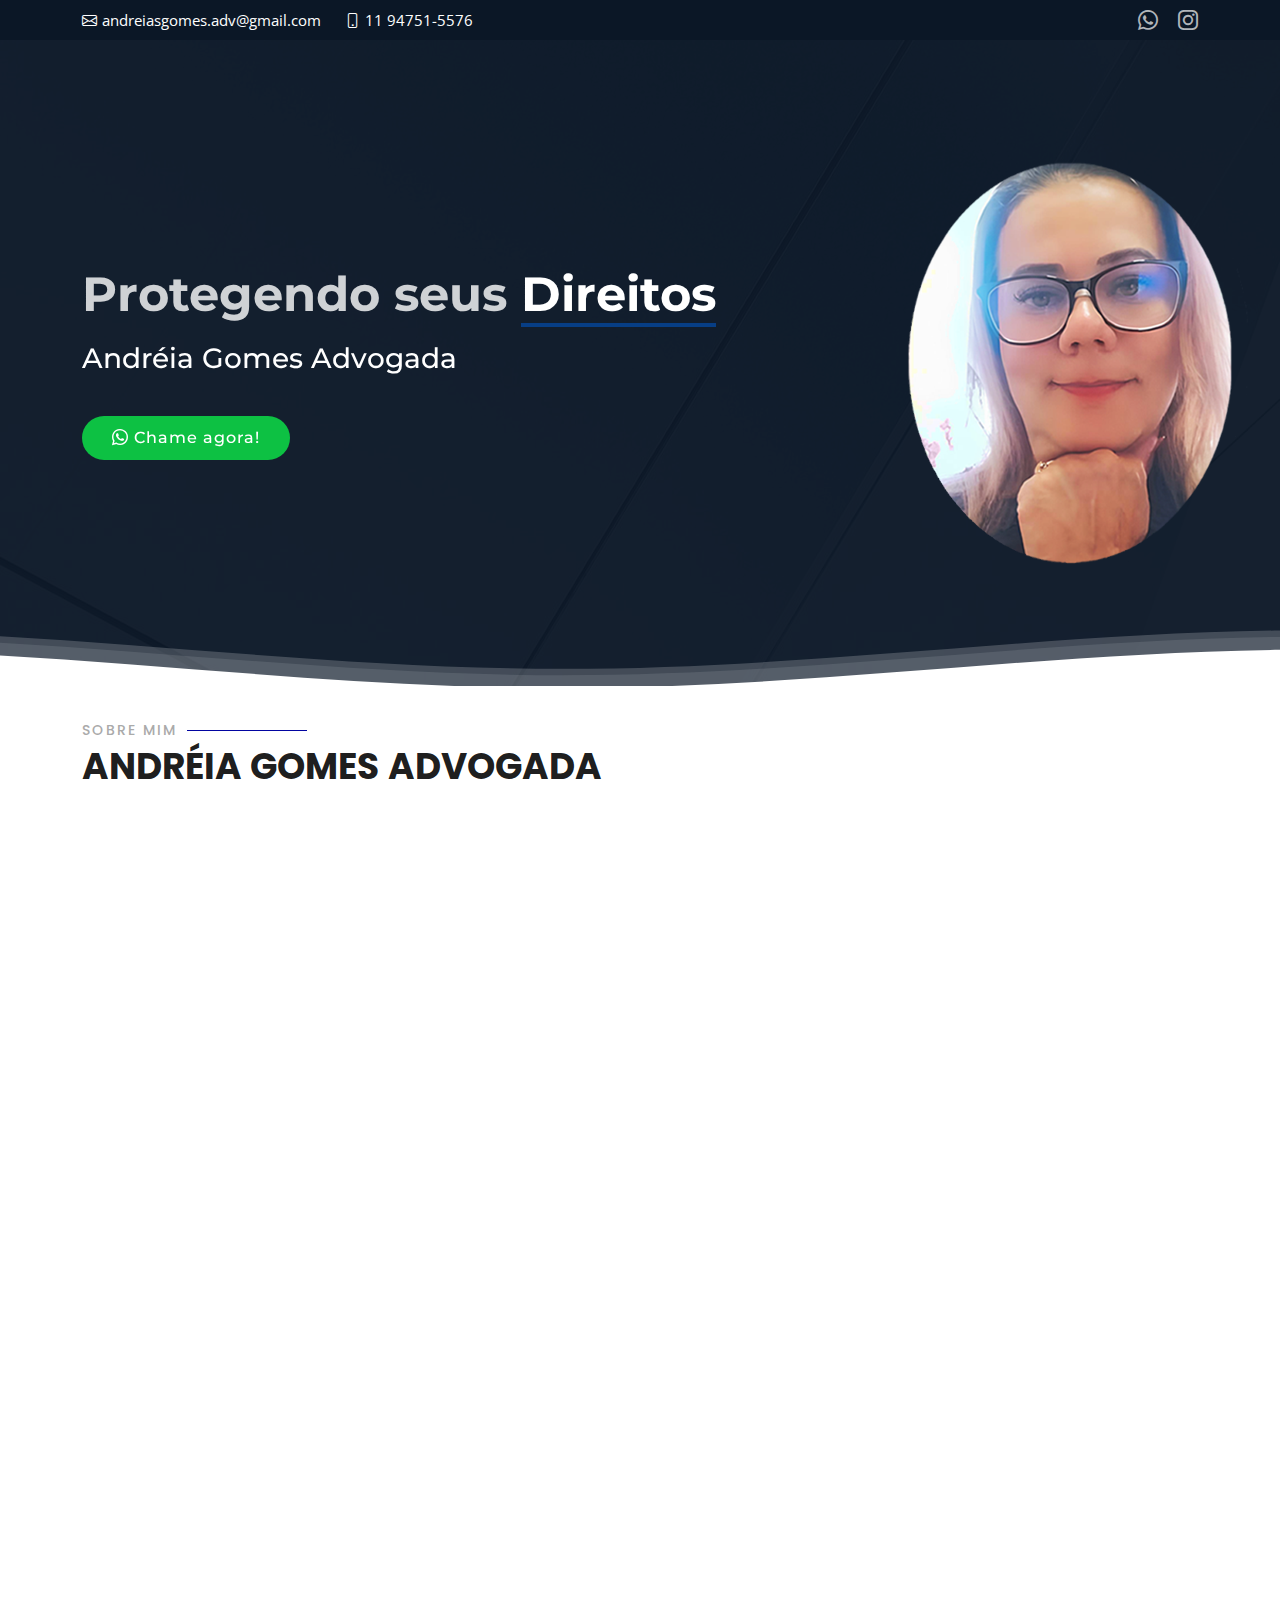
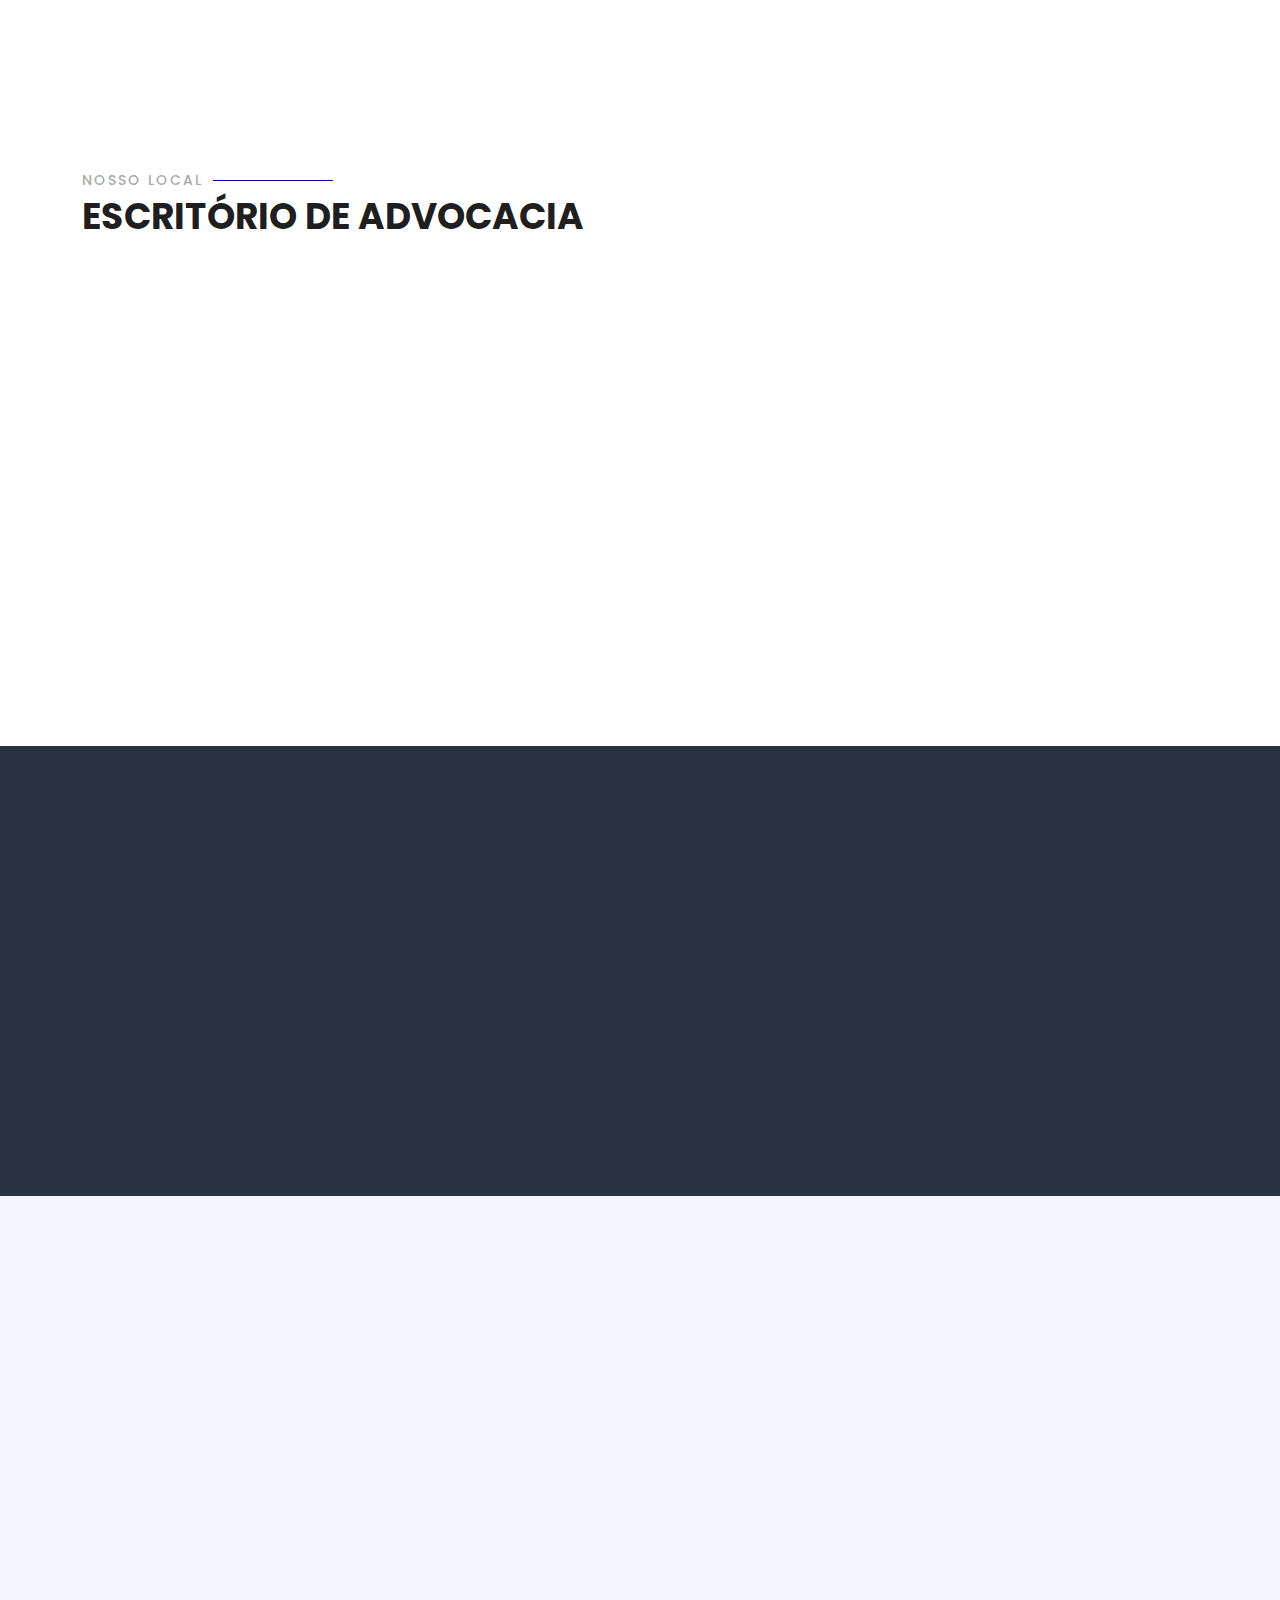
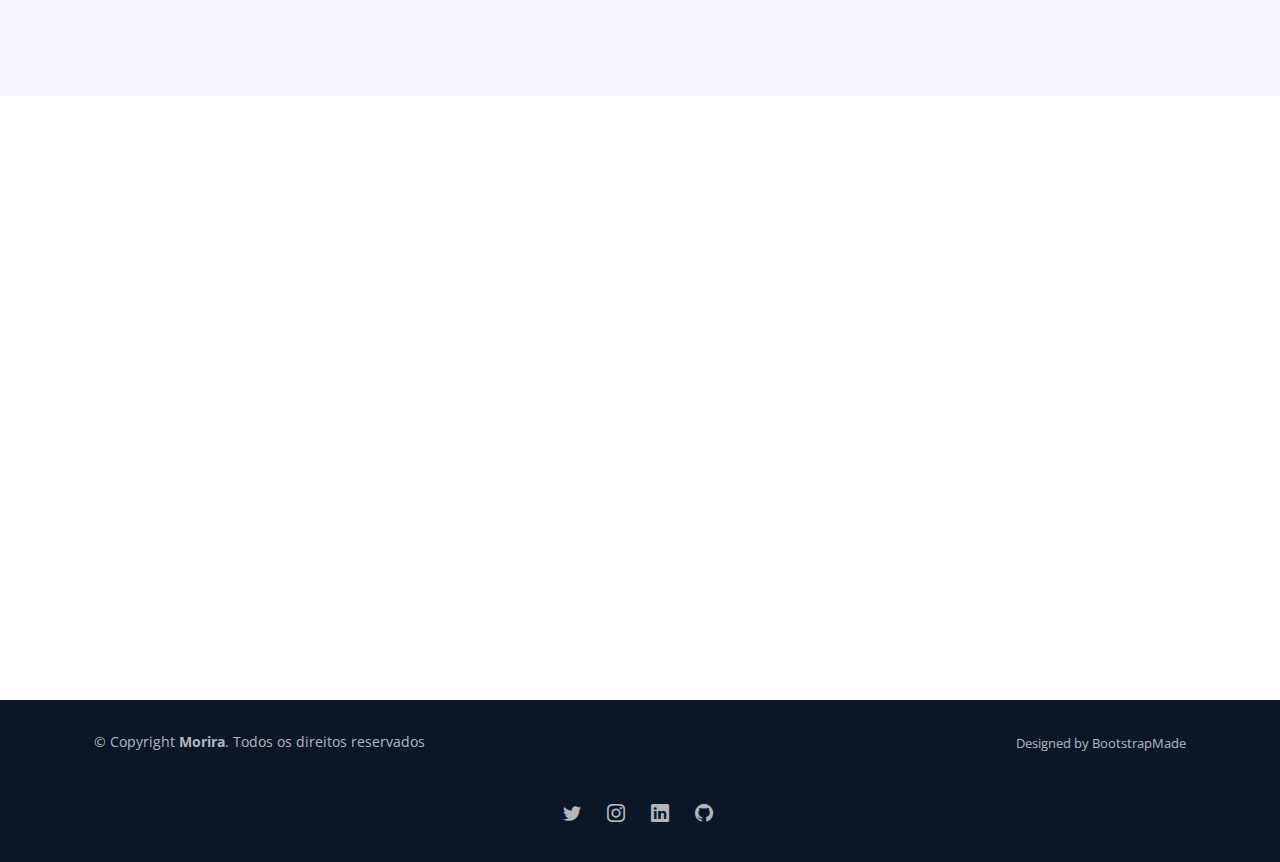
==== commit ac9d387b: "seviços e forms" ====
--- a/index.html
+++ b/index.html
@@ -175,70 +175,92 @@
 
         <div class="row" data-aos="fade-left">
           <div class="col-lg-3 col-md-4">
+            <a href="https://api.whatsapp.com/send?phone=555511947515576&text=Ol%C3%A1!%20acessei%20seu%20site.%20Estou%20interessado%20nos%20seus%20servi%C3%A7os%20sobre%20Div%C3%B3rcio.%20Poderia%20me%20passar%20mais%20informa%C3%A7%C3%B5es%3F" target="_blank" rel="noopener noreferrer">
             <div class="icon-box" data-aos="zoom-in" data-aos-delay="50">
               <i class="bi bi-clipboard-x-fill" style="color: #ffbb2c;"></i>
-              <h3><a href="https://api.whatsapp.com/send?phone=555511947515576&text=Ol%C3%A1!%20acessei%20seu%20site.%20Estou%20interessado%20nos%20seus%20servi%C3%A7os%20sobre%20Div%C3%B3rcio.%20Poderia%20me%20passar%20mais%20informa%C3%A7%C3%B5es%3F" target="_blank" rel="noopener noreferrer">Divórcio</a></h3>
-            </div>
+              <h3>Divórcio</h3>
+            </div>
+            </a>
           </div>
           <div class="col-lg-3 col-md-4 mt-4 mt-md-0">
+            <a href="https://api.whatsapp.com/send?phone=555511947515576&text=Ol%C3%A1!%20acessei%20seu%20site.%20Estou%20interessado%20nos%20seus%20servi%C3%A7os%20sobre%20%20Partilha%20de%20bens.%20Poderia%20me%20passar%20mais%20informa%C3%A7%C3%B5es%3F" target="_blank" rel="noopener noreferrer">
             <div class="icon-box" data-aos="zoom-in" data-aos-delay="100">
               <i class="bi bi-briefcase-fill" style="color: #5578ff;"></i>
-              <h3><a href="https://api.whatsapp.com/send?phone=555511947515576&text=Ol%C3%A1!%20acessei%20seu%20site.%20Estou%20interessado%20nos%20seus%20servi%C3%A7os%20sobre%20%20Partilha%20de%20bens.%20Poderia%20me%20passar%20mais%20informa%C3%A7%C3%B5es%3F" target="_blank" rel="noopener noreferrer">Partilha de bens</a></h3>
-            </div>
+              <h3>Partilha de bens</h3>
+            </div>
+            </a>
           </div>
           <div class="col-lg-3 col-md-4 mt-4 mt-md-0">
+            <a href="https://api.whatsapp.com/send?phone=555511947515576&text=Ol%C3%A1!%20acessei%20seu%20site.%20Estou%20interessado%20nos%20seus%20servi%C3%A7os%20sobre%20%20Pens%C3%A3o%20Aliment%C3%ADcia.%20Poderia%20me%20passar%20mais%20informa%C3%A7%C3%B5es%3F" target="_blank" rel="noopener noreferrer">
             <div class="icon-box" data-aos="zoom-in" data-aos-delay="150">
               <i class="bi bi-cart" style="color: #e80368;"></i>
-              <h3><a href="https://api.whatsapp.com/send?phone=555511947515576&text=Ol%C3%A1!%20acessei%20seu%20site.%20Estou%20interessado%20nos%20seus%20servi%C3%A7os%20sobre%20%20Pens%C3%A3o%20Aliment%C3%ADcia.%20Poderia%20me%20passar%20mais%20informa%C3%A7%C3%B5es%3F" target="_blank" rel="noopener noreferrer">Pensão Alimentícia</a></h3>
-            </div>
+              <h3>Pensão Alimentícia</h3>
+            </div>
+          </a>
           </div>
           <div class="col-lg-3 col-md-4 mt-4 mt-lg-0">
+            <a href="https://api.whatsapp.com/send?phone=555511947515576&text=Ol%C3%A1!%20acessei%20seu%20site.%20Estou%20interessado%20nos%20seus%20servi%C3%A7os%20sobre%20Guarda%20de%20menor.%20Poderia%20me%20passar%20mais%20informa%C3%A7%C3%B5es%3F" target="_blank" rel="noopener noreferrer">
             <div class="icon-box" data-aos="zoom-in" data-aos-delay="200">
               <i class="bi bi-person-bounding-box" style="color: #e361ff;"></i>
-              <h3><a href="https://api.whatsapp.com/send?phone=555511947515576&text=Ol%C3%A1!%20acessei%20seu%20site.%20Estou%20interessado%20nos%20seus%20servi%C3%A7os%20sobre%20Guarda%20de%20menor.%20Poderia%20me%20passar%20mais%20informa%C3%A7%C3%B5es%3F" target="_blank" rel="noopener noreferrer">Guarda de menor</a></h3>
-            </div>
-          </div>
-          <div class="col-lg-3 col-md-4 mt-4">
+              <h3>Guarda de menor</h3>
+            </div>
+            </a>
+          </div>
+          <div class="col-lg-3 col-md-4 mt-4">
+            <a href="https://api.whatsapp.com/send?phone=555511947515576&text=Ol%C3%A1!%20acessei%20seu%20site.%20Estou%20interessado%20nos%20seus%20servi%C3%A7os%20sobre%20Regulamenta%C3%A7%C3%A3o%20de%20visitas-conviv%C3%AAncia.%20Poderia%20me%20passar%20mais%20informa%C3%A7%C3%B5es%3F" target="_blank" rel="noopener noreferrer">
             <div class="icon-box" data-aos="zoom-in" data-aos-delay="250">
               <i class="ri-database-2-line" style="color: #47aeff;"></i>
-              <h3><a href="https://api.whatsapp.com/send?phone=555511947515576&text=Ol%C3%A1!%20acessei%20seu%20site.%20Estou%20interessado%20nos%20seus%20servi%C3%A7os%20sobre%20Regulamenta%C3%A7%C3%A3o%20de%20visitas-conviv%C3%AAncia.%20Poderia%20me%20passar%20mais%20informa%C3%A7%C3%B5es%3F" target="_blank" rel="noopener noreferrer">Regulamentação de visitas-convivência</a></h3>
-            </div>
-          </div>
-          <div class="col-lg-3 col-md-4 mt-4">
+              <h3>Regulamentação de visitas-convivência</h3>
+            </div>
+          </a>
+          </div>
+          <div class="col-lg-3 col-md-4 mt-4">
+            <a href="https://api.whatsapp.com/send?phone=555511947515576&text=Ol%C3%A1!%20acessei%20seu%20site.%20Estou%20interessado%20nos%20seus%20servi%C3%A7os%20sobre%20Interdi%C3%A7%C3%A3o.%20Poderia%20me%20passar%20mais%20informa%C3%A7%C3%B5es%3F" target="_blank" rel="noopener noreferrer">
             <div class="icon-box" data-aos="zoom-in" data-aos-delay="300">
               <i class="bi bi-folder-x" style="color: #ffa76e;"></i>
-              <h3><a href="https://api.whatsapp.com/send?phone=555511947515576&text=Ol%C3%A1!%20acessei%20seu%20site.%20Estou%20interessado%20nos%20seus%20servi%C3%A7os%20sobre%20Interdi%C3%A7%C3%A3o.%20Poderia%20me%20passar%20mais%20informa%C3%A7%C3%B5es%3F" target="_blank" rel="noopener noreferrer">Interdição</a></h3>
-            </div>
-          </div>
-          <div class="col-lg-3 col-md-4 mt-4">
+              <h3></h3>Interdição</h3>
+            </div>
+          </a>
+          </div>
+          <div class="col-lg-3 col-md-4 mt-4">
+            <a href="https://api.whatsapp.com/send?phone=555511947515576&text=Ol%C3%A1!%20acessei%20seu%20site.%20Estou%20interessado%20nos%20seus%20servi%C3%A7os%20sobre%20Invent%C3%A1rio.%20Poderia%20me%20passar%20mais%20informa%C3%A7%C3%B5es%3F" target="_blank" rel="noopener noreferrer">
             <div class="icon-box" data-aos="zoom-in" data-aos-delay="350">
               <i class="ri-file-list-3-line" style="color: #11dbcf;"></i>
-              <h3><a href="https://api.whatsapp.com/send?phone=555511947515576&text=Ol%C3%A1!%20acessei%20seu%20site.%20Estou%20interessado%20nos%20seus%20servi%C3%A7os%20sobre%20Invent%C3%A1rio.%20Poderia%20me%20passar%20mais%20informa%C3%A7%C3%B5es%3F" target="_blank" rel="noopener noreferrer">Inventário</a></h3>
-            </div>
-          </div>
-          <div class="col-lg-3 col-md-4 mt-4">
+              <h3>Inventário</h3>
+            </div>
+            </a>
+          </div>
+          <div class="col-lg-3 col-md-4 mt-4">
+            <a href="https://api.whatsapp.com/send?phone=555511947515576&text=Ol%C3%A1!%20acessei%20seu%20site.%20Estou%20interessado%20nos%20seus%20servi%C3%A7os%20sobre%20Ado%C3%A7%C3%A3o.%20Poderia%20me%20passar%20mais%20informa%C3%A7%C3%B5es%3F" target="_blank" rel="noopener noreferrer">
             <div class="icon-box" data-aos="zoom-in" data-aos-delay="400">
               <i class="bi bi-person-heart" style="color: #4233ff;"></i>
-              <h3><a href="https://api.whatsapp.com/send?phone=555511947515576&text=Ol%C3%A1!%20acessei%20seu%20site.%20Estou%20interessado%20nos%20seus%20servi%C3%A7os%20sobre%20Ado%C3%A7%C3%A3o.%20Poderia%20me%20passar%20mais%20informa%C3%A7%C3%B5es%3F" target="_blank" rel="noopener noreferrer">Adoção</a></h3>
-            </div>
-          </div>
-          <div class="col-lg-3 col-md-4 mt-4">
+              <h3>Adoção</h3>
+            </div>
+          </a>
+          </div>
+          <div class="col-lg-3 col-md-4 mt-4">
+            <a href="https://api.whatsapp.com/send?phone=555511947515576&text=Ol%C3%A1!%20acessei%20seu%20site.%20Estou%20interessado%20nos%20seus%20servi%C3%A7os%20sobre%20ITCMD.%20Poderia%20me%20passar%20mais%20informa%C3%A7%C3%B5es%3F" target="_blank" rel="noopener noreferrer">
             <div class="icon-box" data-aos="zoom-in" data-aos-delay="450">
               <i class="ri-anchor-line" style="color: #b2904f;"></i>
-              <h3><a href="https://api.whatsapp.com/send?phone=555511947515576&text=Ol%C3%A1!%20acessei%20seu%20site.%20Estou%20interessado%20nos%20seus%20servi%C3%A7os%20sobre%20ITCMD.%20Poderia%20me%20passar%20mais%20informa%C3%A7%C3%B5es%3F" target="_blank" rel="noopener noreferrer">ITCMD</a></h3>
-            </div>
-          </div>
-          <div class="col-lg-3 col-md-4 mt-4">
+              <h3>ITCMD</h3>
+            </div>
+          </a>
+          </div>
+          <div class="col-lg-3 col-md-4 mt-4">
+            <a href="https://api.whatsapp.com/send?phone=555511947515576&text=Ol%C3%A1!%20acessei%20seu%20site.%20Estou%20interessado%20nos%20seus%20servi%C3%A7os%20sobre%20Partilha%20de%20bens.%20Poderia%20me%20passar%20mais%20informa%C3%A7%C3%B5es%3F" target="_blank" rel="noopener noreferrer">
             <div class="icon-box" data-aos="zoom-in" data-aos-delay="500">
               <i class="bi bi-database-gear" style="color: #b20969;"></i>
-              <h3><a href="https://api.whatsapp.com/send?phone=555511947515576&text=Ol%C3%A1!%20acessei%20seu%20site.%20Estou%20interessado%20nos%20seus%20servi%C3%A7os%20sobre%20Partilha%20de%20bens.%20Poderia%20me%20passar%20mais%20informa%C3%A7%C3%B5es%3F" target="_blank" rel="noopener noreferrer">Partilha de bens</a></h3>
-            </div>
-          </div>
-          <div class="col-lg-3 col-md-4 mt-4">
+              <h3>Partilha de bens</h3>
+            </div>
+          </a>
+          </div>
+          <div class="col-lg-3 col-md-4 mt-4">
+            <a href="https://api.whatsapp.com/send?phone=555511947515576&text=Ol%C3%A1!%20acessei%20seu%20site.%20Estou%20interessado%20nos%20seus%20servi%C3%A7os%20sobre%20Ren%C3%BAncia%20de%20Heran%C3%A7a.%20Poderia%20me%20passar%20mais%20informa%C3%A7%C3%B5es%3F" target="_blank" rel="noopener noreferrer">
             <div class="icon-box" data-aos="zoom-in" data-aos-delay="550">
               <i class="bi bi-bank2" style="color: #ff5828;"></i>
-              <h3><a href="https://api.whatsapp.com/send?phone=555511947515576&text=Ol%C3%A1!%20acessei%20seu%20site.%20Estou%20interessado%20nos%20seus%20servi%C3%A7os%20sobre%20Ren%C3%BAncia%20de%20Heran%C3%A7a.%20Poderia%20me%20passar%20mais%20informa%C3%A7%C3%B5es%3F" target="_blank" rel="noopener noreferrer">Renúncia de Herança</a></h3>
-            </div>
+              <h3>Renúncia de Herança</h3>
+            </div>
+          </a>
           </div>
          
         </div>
@@ -253,70 +275,76 @@
 
         <div class="row" data-aos="fade-left">
           <div class="col-lg-3 col-md-4">
+            <a href="https://api.whatsapp.com/send?phone=5511947515576&text=Ol%C3%A1!%20acessei%20seu%20site.%20Estou%20interessado%20nos%20seus%20servi%C3%A7os%20sobre%20Indeniza%C3%A7%C3%A3o%20por%20dano%20moral%20-%20ass%C3%A9dio%20moral.%20%20Poderia%20me%20passar%20mais%20informa%C3%A7%C3%B5es%3F  " target="_blank" rel="noopener noreferrer">
             <div class="icon-box" data-aos="zoom-in" data-aos-delay="50">
-              <i class="bi bi-clipboard-x-fill" style="color: #ffbb2c;"></i>
-              <h3><a href="https://api.whatsapp.com/send?phone=555511947515576&text=Ol%C3%A1!%20acessei%20seu%20site.%20Estou%20interessado%20nos%20seus%20servi%C3%A7os%20sobre%20Div%C3%B3rcio.%20Poderia%20me%20passar%20mais%20informa%C3%A7%C3%B5es%3F" target="_blank" rel="noopener noreferrer">Divórcio</a></h3>
-            </div>
+              <i class="bi bi-bandaid" style="color: #fa53d6;"></i>
+              <h3>Indenização por dano moral - assédio moral</h3>
+            </div>
+          </a>
           </div>
           <div class="col-lg-3 col-md-4 mt-4 mt-md-0">
+            <a href="https://api.whatsapp.com/send?phone=5511947515576&text=Ol%C3%A1!%20acessei%20seu%20site.%20Estou%20interessado%20nos%20seus%20servi%C3%A7os%20sobre%20Falta%20de%20registro%20na%20Carteira%20de%20Trabalho%20(CTPS).%20%20Poderia%20me%20passar%20mais%20informa%C3%A7%C3%B5es%3F" target="_blank" rel="noopener noreferrer">
             <div class="icon-box" data-aos="zoom-in" data-aos-delay="100">
-              <i class="bi bi-briefcase-fill" style="color: #5578ff;"></i>
-              <h3><a href="https://api.whatsapp.com/send?phone=555511947515576&text=Ol%C3%A1!%20acessei%20seu%20site.%20Estou%20interessado%20nos%20seus%20servi%C3%A7os%20sobre%20%20Partilha%20de%20bens.%20Poderia%20me%20passar%20mais%20informa%C3%A7%C3%B5es%3F" target="_blank" rel="noopener noreferrer">Partilha de bens</a></h3>
-            </div>
+              <i class="bi bi-briefcase-fill" style="color: #08228b;"></i>
+              <h3>Falta de registro na Carteira de Trabalho (CTPS)</h3>
+            </div>
+          </a>
           </div>
           <div class="col-lg-3 col-md-4 mt-4 mt-md-0">
+            <a href="https://api.whatsapp.com/send?phone=5511947515576&text=Ol%C3%A1!%20acessei%20seu%20site.%20Estou%20interessado%20nos%20seus%20servi%C3%A7os%20sobre%20Adicional%20de%20insalubridade%20Poderia%20me%20passar%20mais%20informa%C3%A7%C3%B5es%3F" target="_blank" rel="noopener noreferrer">
             <div class="icon-box" data-aos="zoom-in" data-aos-delay="150">
-              <i class="bi bi-cart" style="color: #e80368;"></i>
-              <h3><a href="https://api.whatsapp.com/send?phone=555511947515576&text=Ol%C3%A1!%20acessei%20seu%20site.%20Estou%20interessado%20nos%20seus%20servi%C3%A7os%20sobre%20%20Pens%C3%A3o%20Aliment%C3%ADcia.%20Poderia%20me%20passar%20mais%20informa%C3%A7%C3%B5es%3F" target="_blank" rel="noopener noreferrer">Pensão Alimentícia</a></h3>
-            </div>
+              <i class="bi bi-building-fill-x" style="color: #6b128f;"></i>
+              <h3>Adicional de insalubridade</h3>
+            </div>
+          </a>
           </div>
           <div class="col-lg-3 col-md-4 mt-4 mt-lg-0">
+            <a href="https://api.whatsapp.com/send?phone=5511947515576&text=Ol%C3%A1!%20acessei%20seu%20site.%20Estou%20interessado%20nos%20seus%20servi%C3%A7os%20sobre%20Adicional%20de%20periculosidade%20Poderia%20me%20passar%20mais%20informa%C3%A7%C3%B5es%3F" target="_blank" rel="noopener noreferrer">
             <div class="icon-box" data-aos="zoom-in" data-aos-delay="200">
-              <i class="bi bi-person-bounding-box" style="color: #e361ff;"></i>
-              <h3><a href="https://api.whatsapp.com/send?phone=555511947515576&text=Ol%C3%A1!%20acessei%20seu%20site.%20Estou%20interessado%20nos%20seus%20servi%C3%A7os%20sobre%20Guarda%20de%20menor.%20Poderia%20me%20passar%20mais%20informa%C3%A7%C3%B5es%3F" target="_blank" rel="noopener noreferrer">Guarda de menor</a></h3>
-            </div>
-          </div>
-          <div class="col-lg-3 col-md-4 mt-4">
+              <i class="bi bi-cone" style="color: #ffd207;"></i>
+              <h3>Adicional de periculosidade</h3>
+            </div>
+          </a>
+          </div>
+          <div class="col-lg-3 col-md-4 mt-4">
+            <a href="https://api.whatsapp.com/send?phone=5511947515576&text=Ol%C3%A1!%20acessei%20seu%20site.%20Estou%20interessado%20nos%20seus%20servi%C3%A7os%20sobre%20Desvio%20ou%20ac%C3%BAmulo%C2%A0de%C2%A0fun%C3%A7%C3%A3o.%20%20Poderia%20me%20passar%20mais%20informa%C3%A7%C3%B5es%3F" target="_blank" rel="noopener noreferrer">
+            <div class="icon-box" data-aos="zoom-in" data-aos-delay="400">
+              <i class="bi bi-database-dash" style="color: #f8000c;"></i>
+              <h3>Desvio ou acúmulo de função</h3>
+            </div>
+          </a>
+          </div>
+          <div class="col-lg-3 col-md-4 mt-4">
+            <a href="https://api.whatsapp.com/send?phone=5511947515576&text=Ol%C3%A1!%20acessei%20seu%20site.%20Estou%20interessado%20nos%20seus%20servi%C3%A7os%20sobre%20FGTS.%20%20Poderia%20me%20passar%20mais%20informa%C3%A7%C3%B5es%3F" target="_blank" rel="noopener noreferrer">
+            <div class="icon-box" data-aos="zoom-in" data-aos-delay="300">
+              <i class="bi bi-file-earmark-check" style="color: #ffa76e;"></i>
+              <h3>FGTS</h3>
+            </div>
+            </a>
+          </div>
+          <div class="col-lg-3 col-md-4 mt-4">
+            <a href="https://api.whatsapp.com/send?phone=5511947515576&text=Ol%C3%A1!%20acessei%20seu%20site.%20Estou%20interessado%20nos%20seus%20servi%C3%A7os%20sobre%20Verbas%20rescis%C3%B3rias.%20Poderia%20me%20passar%20mais%20informa%C3%A7%C3%B5es%3F" target="_blank" rel="noopener noreferrer">
             <div class="icon-box" data-aos="zoom-in" data-aos-delay="250">
               <i class="ri-database-2-line" style="color: #47aeff;"></i>
-              <h3><a href="https://api.whatsapp.com/send?phone=555511947515576&text=Ol%C3%A1!%20acessei%20seu%20site.%20Estou%20interessado%20nos%20seus%20servi%C3%A7os%20sobre%20Regulamenta%C3%A7%C3%A3o%20de%20visitas-conviv%C3%AAncia.%20Poderia%20me%20passar%20mais%20informa%C3%A7%C3%B5es%3F" target="_blank" rel="noopener noreferrer">Regulamentação de visitas-convivência</a></h3>
-            </div>
-          </div>
-          <div class="col-lg-3 col-md-4 mt-4">
-            <div class="icon-box" data-aos="zoom-in" data-aos-delay="300">
-              <i class="bi bi-folder-x" style="color: #ffa76e;"></i>
-              <h3><a href="https://api.whatsapp.com/send?phone=555511947515576&text=Ol%C3%A1!%20acessei%20seu%20site.%20Estou%20interessado%20nos%20seus%20servi%C3%A7os%20sobre%20Interdi%C3%A7%C3%A3o.%20Poderia%20me%20passar%20mais%20informa%C3%A7%C3%B5es%3F" target="_blank" rel="noopener noreferrer">Interdição</a></h3>
-            </div>
-          </div>
-          <div class="col-lg-3 col-md-4 mt-4">
+              <h3>Verbas rescisórias</h3>
+            </div>
+          </a>
+          </div>
+          <div class="col-lg-3 col-md-4 mt-4">
+            <a href="https://api.whatsapp.com/send?phone=5511947515576&text=Ol%C3%A1!%20acessei%20seu%20site.%20Estou%20interessado%20nos%20seus%20servi%C3%A7os%20sobre%20Horas%20Extras%20Poderia%20me%20passar%20mais%20informa%C3%A7%C3%B5es%3F" target="_blank" rel="noopener noreferrer">
             <div class="icon-box" data-aos="zoom-in" data-aos-delay="350">
               <i class="ri-file-list-3-line" style="color: #11dbcf;"></i>
-              <h3><a href="https://api.whatsapp.com/send?phone=555511947515576&text=Ol%C3%A1!%20acessei%20seu%20site.%20Estou%20interessado%20nos%20seus%20servi%C3%A7os%20sobre%20Invent%C3%A1rio.%20Poderia%20me%20passar%20mais%20informa%C3%A7%C3%B5es%3F" target="_blank" rel="noopener noreferrer">Inventário</a></h3>
-            </div>
-          </div>
-          <div class="col-lg-3 col-md-4 mt-4">
-            <div class="icon-box" data-aos="zoom-in" data-aos-delay="400">
-              <i class="bi bi-person-heart" style="color: #4233ff;"></i>
-              <h3><a href="https://api.whatsapp.com/send?phone=555511947515576&text=Ol%C3%A1!%20acessei%20seu%20site.%20Estou%20interessado%20nos%20seus%20servi%C3%A7os%20sobre%20Ado%C3%A7%C3%A3o.%20Poderia%20me%20passar%20mais%20informa%C3%A7%C3%B5es%3F" target="_blank" rel="noopener noreferrer">Adoção</a></h3>
-            </div>
-          </div>
-          <div class="col-lg-3 col-md-4 mt-4">
-            <div class="icon-box" data-aos="zoom-in" data-aos-delay="450">
-              <i class="ri-anchor-line" style="color: #b2904f;"></i>
-              <h3><a href="https://api.whatsapp.com/send?phone=555511947515576&text=Ol%C3%A1!%20acessei%20seu%20site.%20Estou%20interessado%20nos%20seus%20servi%C3%A7os%20sobre%20ITCMD.%20Poderia%20me%20passar%20mais%20informa%C3%A7%C3%B5es%3F" target="_blank" rel="noopener noreferrer">ITCMD</a></h3>
-            </div>
-          </div>
-          <div class="col-lg-3 col-md-4 mt-4">
-            <div class="icon-box" data-aos="zoom-in" data-aos-delay="500">
-              <i class="bi bi-database-gear" style="color: #b20969;"></i>
-              <h3><a href="https://api.whatsapp.com/send?phone=555511947515576&text=Ol%C3%A1!%20acessei%20seu%20site.%20Estou%20interessado%20nos%20seus%20servi%C3%A7os%20sobre%20Partilha%20de%20bens.%20Poderia%20me%20passar%20mais%20informa%C3%A7%C3%B5es%3F" target="_blank" rel="noopener noreferrer">Partilha de bens</a></h3>
-            </div>
-          </div>
-          <div class="col-lg-3 col-md-4 mt-4">
-            <div class="icon-box" data-aos="zoom-in" data-aos-delay="550">
-              <i class="bi bi-bank2" style="color: #ff5828;"></i>
-              <h3><a href="https://api.whatsapp.com/send?phone=555511947515576&text=Ol%C3%A1!%20acessei%20seu%20site.%20Estou%20interessado%20nos%20seus%20servi%C3%A7os%20sobre%20Ren%C3%BAncia%20de%20Heran%C3%A7a.%20Poderia%20me%20passar%20mais%20informa%C3%A7%C3%B5es%3F" target="_blank" rel="noopener noreferrer">Renúncia de Herança</a></h3>
-            </div>
+              <h3>Horas extras</h3>
+            </div>
+            </a>
+          </div>
+          <div class="col-lg-3 col-md-4 mt-4">
+            <a href="https://api.whatsapp.com/send?phone=5511947515576&text=Ol%C3%A1!%20acessei%20seu%20site.%20Estou%20interessado%20nos%20seus%20servi%C3%A7os%20sobre%20Intervalo%20intrajornada%20Poderia%20me%20passar%20mais%20informa%C3%A7%C3%B5es%3F" target="_blank" rel="noopener noreferrer">
+            <div class="icon-box" data-aos="zoom-in" data-aos-delay="350">
+              <i class="bi bi-file-diff-fill" style="color: #11db44;"></i>
+              <h3>Intervalo intrajornada</h3>
+            </div>
+          </a>
           </div>
          
         </div>
@@ -330,78 +358,109 @@
         </div>
 
         <div class="row" data-aos="fade-left">
+          <a href="https://api.whatsapp.com/send?phone=5511947515576&text=Ol%C3%A1!%20acessei%20seu%20site.%20Estou%20interessado%20nos%20seus%20servi%C3%A7os%20sobre%20Benef%C3%ADcio%20de%20Presta%C3%A7%C3%A3o%20Continuada%20(BPC).%20%20Poderia%20me%20passar%20mais%20informa%C3%A7%C3%B5es%3F" target="_blank" rel="noopener noreferrer">
           <div class="col-lg-3 col-md-4">
             <div class="icon-box" data-aos="zoom-in" data-aos-delay="50">
-              <i class="bi bi-clipboard-x-fill" style="color: #ffbb2c;"></i>
-              <h3><a href="https://api.whatsapp.com/send?phone=555511947515576&text=Ol%C3%A1!%20acessei%20seu%20site.%20Estou%20interessado%20nos%20seus%20servi%C3%A7os%20sobre%20Div%C3%B3rcio.%20Poderia%20me%20passar%20mais%20informa%C3%A7%C3%B5es%3F" target="_blank" rel="noopener noreferrer">Divórcio</a></h3>
-            </div>
+              <i class="bi bi-clipboard2-heart" style="color: #f037e0;"></i>
+              <h3>Benefício de Prestação Continuada (BPC)</h3>
+            </div>
+          </a>
           </div>
           <div class="col-lg-3 col-md-4 mt-4 mt-md-0">
+            <a href="https://api.whatsapp.com/send?phone=5511947515576&text=Ol%C3%A1!%20acessei%20seu%20site.%20Estou%20interessado%20nos%20seus%20servi%C3%A7os%20sobre%20A%20Lei%20Org%C3%A2nica%20da%20Assist%C3%AAncia%20Social%20(LOAS)%20.%20%20Poderia%20me%20passar%20mais%20informa%C3%A7%C3%B5es%3F" target="_blank" rel="noopener noreferrer">
             <div class="icon-box" data-aos="zoom-in" data-aos-delay="100">
-              <i class="bi bi-briefcase-fill" style="color: #5578ff;"></i>
-              <h3><a href="https://api.whatsapp.com/send?phone=555511947515576&text=Ol%C3%A1!%20acessei%20seu%20site.%20Estou%20interessado%20nos%20seus%20servi%C3%A7os%20sobre%20%20Partilha%20de%20bens.%20Poderia%20me%20passar%20mais%20informa%C3%A7%C3%B5es%3F" target="_blank" rel="noopener noreferrer">Partilha de bens</a></h3>
-            </div>
+              <i class="bi bi-clipboard2-heart-fill" style="color: #ee2e5e;"></i>
+              <h3>Lei Orgânica da Assistência Social (LOAS)</h3>
+            </div>
+            </a>
           </div>
           <div class="col-lg-3 col-md-4 mt-4 mt-md-0">
+            <a href="https://api.whatsapp.com/send?phone=5511947515576&text=Ol%C3%A1!%20acessei%20seu%20site.%20Estou%20interessado%20nos%20seus%20servi%C3%A7os%20sobre%20Indeferimento%20do%20benef%C3%ADcio%20da%20aposentadoria.%20%20Poderia%20me%20passar%20mais%20informa%C3%A7%C3%B5es%3F" target="_blank" rel="noopener noreferrer">
             <div class="icon-box" data-aos="zoom-in" data-aos-delay="150">
-              <i class="bi bi-cart" style="color: #e80368;"></i>
-              <h3><a href="https://api.whatsapp.com/send?phone=555511947515576&text=Ol%C3%A1!%20acessei%20seu%20site.%20Estou%20interessado%20nos%20seus%20servi%C3%A7os%20sobre%20%20Pens%C3%A3o%20Aliment%C3%ADcia.%20Poderia%20me%20passar%20mais%20informa%C3%A7%C3%B5es%3F" target="_blank" rel="noopener noreferrer">Pensão Alimentícia</a></h3>
-            </div>
+              <i class="bi bi-database-lock" style="color: #494949;"></i>
+              <h3>Indeferimento do benefício da aposentadoria</h3>
+            </div>
+          </a>
           </div>
           <div class="col-lg-3 col-md-4 mt-4 mt-lg-0">
+            <a href="https://api.whatsapp.com/send?phone=5511947515576&text=Ol%C3%A1!%20acessei%20seu%20site.%20Estou%20interessado%20nos%20seus%20servi%C3%A7os%20sobre%20Aposentadoria%20por%20tempo%20de%20contribui%C3%A7%C3%A3o.%20%20Poderia%20me%20passar%20mais%20informa%C3%A7%C3%B5es%3F   " target="_blank" rel="noopener noreferrer">
             <div class="icon-box" data-aos="zoom-in" data-aos-delay="200">
-              <i class="bi bi-person-bounding-box" style="color: #e361ff;"></i>
-              <h3><a href="https://api.whatsapp.com/send?phone=555511947515576&text=Ol%C3%A1!%20acessei%20seu%20site.%20Estou%20interessado%20nos%20seus%20servi%C3%A7os%20sobre%20Guarda%20de%20menor.%20Poderia%20me%20passar%20mais%20informa%C3%A7%C3%B5es%3F" target="_blank" rel="noopener noreferrer">Guarda de menor</a></h3>
-            </div>
-          </div>
-          <div class="col-lg-3 col-md-4 mt-4">
+              <i class="bi bi-calendar-event" style="color: #aa1cec;"></i>
+              <h3>Aposentadoria por tempo de contribuição</h3>
+            </div>
+          </a>
+          </div>
+          <div class="col-lg-3 col-md-4 mt-4">
+            <a href="https://api.whatsapp.com/send?phone=5511947515576&text=Ol%C3%A1!%20acessei%20seu%20site.%20Estou%20interessado%20nos%20seus%20servi%C3%A7os%20sobre%20Aposentadoria%20especial%20.%20%20Poderia%20me%20passar%20mais%20informa%C3%A7%C3%B5es%3F" target="_blank" rel="noopener noreferrer">
             <div class="icon-box" data-aos="zoom-in" data-aos-delay="250">
-              <i class="ri-database-2-line" style="color: #47aeff;"></i>
-              <h3><a href="https://api.whatsapp.com/send?phone=555511947515576&text=Ol%C3%A1!%20acessei%20seu%20site.%20Estou%20interessado%20nos%20seus%20servi%C3%A7os%20sobre%20Regulamenta%C3%A7%C3%A3o%20de%20visitas-conviv%C3%AAncia.%20Poderia%20me%20passar%20mais%20informa%C3%A7%C3%B5es%3F" target="_blank" rel="noopener noreferrer">Regulamentação de visitas-convivência</a></h3>
-            </div>
-          </div>
-          <div class="col-lg-3 col-md-4 mt-4">
+              <i class="ri-database-2-line" style="color: #e9c917;"></i>
+              <h3>Aposentadoria especial</h3>
+            </div>
+          </a>
+          </div>
+          <div class="col-lg-3 col-md-4 mt-4">
+            <a href="https://api.whatsapp.com/send?phone=5511947515576&text=Ol%C3%A1!%20acessei%20seu%20site.%20Estou%20interessado%20nos%20seus%20servi%C3%A7os%20sobre%20Revis%C3%A3o%20da%20vida%20toda%20.%20%20Poderia%20me%20passar%20mais%20informa%C3%A7%C3%B5es%3F" target="_blank" rel="noopener noreferrer">
             <div class="icon-box" data-aos="zoom-in" data-aos-delay="300">
-              <i class="bi bi-folder-x" style="color: #ffa76e;"></i>
-              <h3><a href="https://api.whatsapp.com/send?phone=555511947515576&text=Ol%C3%A1!%20acessei%20seu%20site.%20Estou%20interessado%20nos%20seus%20servi%C3%A7os%20sobre%20Interdi%C3%A7%C3%A3o.%20Poderia%20me%20passar%20mais%20informa%C3%A7%C3%B5es%3F" target="_blank" rel="noopener noreferrer">Interdição</a></h3>
-            </div>
-          </div>
-          <div class="col-lg-3 col-md-4 mt-4">
+              <i class="bi bi-person-video2" style="color: #ffa76e;"></i>
+              <h3>Revisão da vida toda</h3>
+            </div>
+          </a>
+          </div>
+          <div class="col-lg-3 col-md-4 mt-4">
+            <a href="https://api.whatsapp.com/send?phone=5511947515576&text=Ol%C3%A1!%20acessei%20seu%20site.%20Estou%20interessado%20nos%20seus%20servi%C3%A7os%20sobre%20Aposentadoria%20por%20invalidez%20%20%20.%20Poderia%20me%20passar%20mais%20informa%C3%A7%C3%B5es%3F" target="_blank" rel="noopener noreferrer">
             <div class="icon-box" data-aos="zoom-in" data-aos-delay="350">
-              <i class="ri-file-list-3-line" style="color: #11dbcf;"></i>
-              <h3><a href="https://api.whatsapp.com/send?phone=555511947515576&text=Ol%C3%A1!%20acessei%20seu%20site.%20Estou%20interessado%20nos%20seus%20servi%C3%A7os%20sobre%20Invent%C3%A1rio.%20Poderia%20me%20passar%20mais%20informa%C3%A7%C3%B5es%3F" target="_blank" rel="noopener noreferrer">Inventário</a></h3>
-            </div>
-          </div>
-          <div class="col-lg-3 col-md-4 mt-4">
+              <i class="bi bi-person-fill-dash" style="color: #11dbcf;"></i>
+              <h3>Aposentadoria por invalidez</h3>
+            </div>
+          </a>
+          </div>
+          <div class="col-lg-3 col-md-4 mt-4">
+            <a href="https://api.whatsapp.com/send?phone=5511947515576&text=Ol%C3%A1!%20acessei%20seu%20site.%20Estou%20interessado%20nos%20seus%20servi%C3%A7os%20sobre%20Revisional%20de%20benef%C3%ADcio.%20%20Poderia%20me%20passar%20mais%20informa%C3%A7%C3%B5es%3F" target="_blank" rel="noopener noreferrer">
             <div class="icon-box" data-aos="zoom-in" data-aos-delay="400">
               <i class="bi bi-person-heart" style="color: #4233ff;"></i>
-              <h3><a href="https://api.whatsapp.com/send?phone=555511947515576&text=Ol%C3%A1!%20acessei%20seu%20site.%20Estou%20interessado%20nos%20seus%20servi%C3%A7os%20sobre%20Ado%C3%A7%C3%A3o.%20Poderia%20me%20passar%20mais%20informa%C3%A7%C3%B5es%3F" target="_blank" rel="noopener noreferrer">Adoção</a></h3>
-            </div>
-          </div>
-          <div class="col-lg-3 col-md-4 mt-4">
+              <h3>Revisional de benefício</h3>
+            </div>
+          </a>
+          </div>
+          <div class="col-lg-3 col-md-4 mt-4">
+            <a href="https://api.whatsapp.com/send?phone=5511947515576&text=Ol%C3%A1!%20acessei%20seu%20site.%20Estou%20interessado%20nos%20seus%20servi%C3%A7os%20sobre%20Concess%C3%A3o%20de%20pens%C3%A3o%20por%20morte%20.%20%20Poderia%20me%20passar%20mais%20informa%C3%A7%C3%B5es%3F" target="_blank" rel="noopener noreferrer">
             <div class="icon-box" data-aos="zoom-in" data-aos-delay="450">
-              <i class="ri-anchor-line" style="color: #b2904f;"></i>
-              <h3><a href="https://api.whatsapp.com/send?phone=555511947515576&text=Ol%C3%A1!%20acessei%20seu%20site.%20Estou%20interessado%20nos%20seus%20servi%C3%A7os%20sobre%20ITCMD.%20Poderia%20me%20passar%20mais%20informa%C3%A7%C3%B5es%3F" target="_blank" rel="noopener noreferrer">ITCMD</a></h3>
-            </div>
-          </div>
-          <div class="col-lg-3 col-md-4 mt-4">
+              <i class="bi bi-hourglass-bottom" style="color:2904f;"></i>
+              <h3>Concessão de pensão por morte</h3>
+            </div>
+          </a>
+          </div>
+          <div class="col-lg-3 col-md-4 mt-4">
+            <a href="https://api.whatsapp.com/send?phone=5511947515576&text=Ol%C3%A1!%20acessei%20seu%20site.%20Estou%20interessado%20nos%20seus%20servi%C3%A7os%20sobre%20Concess%C3%A3o%20de%20dupla%20aposentadoria%20.%20%20Poderia%20me%20passar%20mais%20informa%C3%A7%C3%B5es%3F" target="_blank" rel="noopener noreferrer">
             <div class="icon-box" data-aos="zoom-in" data-aos-delay="500">
               <i class="bi bi-database-gear" style="color: #b20969;"></i>
-              <h3><a href="https://api.whatsapp.com/send?phone=555511947515576&text=Ol%C3%A1!%20acessei%20seu%20site.%20Estou%20interessado%20nos%20seus%20servi%C3%A7os%20sobre%20Partilha%20de%20bens.%20Poderia%20me%20passar%20mais%20informa%C3%A7%C3%B5es%3F" target="_blank" rel="noopener noreferrer">Partilha de bens</a></h3>
-            </div>
-          </div>
-          <div class="col-lg-3 col-md-4 mt-4">
+              <h3>Concessão de dupla aposentadoria</h3>
+            </div>
+          </a>
+          </div>
+          <div class="col-lg-3 col-md-4 mt-4">
+            <a href="https://api.whatsapp.com/send?phone=5511947515576&text=Ol%C3%A1!%20acessei%20seu%20site.%20Estou%20interessado%20nos%20seus%20servi%C3%A7os%20sobre%20A%C3%A7%C3%A3o%20acident%C3%A1ria.%20%20Poderia%20me%20passar%20mais%20informa%C3%A7%C3%B5es%3F" target="_blank" rel="noopener noreferrer">
             <div class="icon-box" data-aos="zoom-in" data-aos-delay="550">
               <i class="bi bi-bank2" style="color: #ff5828;"></i>
-              <h3><a href="https://api.whatsapp.com/send?phone=555511947515576&text=Ol%C3%A1!%20acessei%20seu%20site.%20Estou%20interessado%20nos%20seus%20servi%C3%A7os%20sobre%20Ren%C3%BAncia%20de%20Heran%C3%A7a.%20Poderia%20me%20passar%20mais%20informa%C3%A7%C3%B5es%3F" target="_blank" rel="noopener noreferrer">Renúncia de Herança</a></h3>
-            </div>
-          </div>
-         
-        </div>
-
-        <br>
-        <br>
-        <br> 
+              <h3>Ação acidentária</h3>
+            </div>
+          </a>
+          </div>
+          <div class="col-lg-3 col-md-4 mt-4">
+            <a href="https://api.whatsapp.com/send?phone=5511947515576&text=Ol%C3%A1!%20acessei%20seu%20site.%20Estou%20interessado%20nos%20seus%20servi%C3%A7os%20sobre%20Aposentadoria%20por%20idade.%20%20Poderia%20me%20passar%20mais%20informa%C3%A7%C3%B5es%3F    " target="_blank" rel="noopener noreferrer">
+            <div class="icon-box" data-aos="zoom-in" data-aos-delay="550">
+              <i class="bi bi-person-lines-fill" style="color: #0e8d9e;"></i>
+               <h3>Aposentadoria por idade</h3>
+            </div>
+          </a>
+          </div>
+
+          <br>
+          <br>
+          <br> 
+          <br>
+          <br>
+          <br> 
         
         <div class="section-title" data-aos="fade-up">
           <p>Direito do Consumidor</p>
@@ -409,72 +468,134 @@
 
         <div class="row" data-aos="fade-left">
           <div class="col-lg-3 col-md-4">
+            <a href="https://api.whatsapp.com/send?phone=5511947515576&text=Ol%C3%A1!%20acessei%20seu%20site.%20Estou%20interessado%20nos%20seus%20servi%C3%A7os%20sobre%20Juros%20abusivos%20no%20financiamento%20de%20carros%20.%20%20Poderia%20me%20passar%20mais%20informa%C3%A7%C3%B5es%3F" target="_blank" rel="noopener noreferrer">
             <div class="icon-box" data-aos="zoom-in" data-aos-delay="50">
               <i class="bi bi-clipboard-x-fill" style="color: #ffbb2c;"></i>
-              <h3><a href="https://api.whatsapp.com/send?phone=555511947515576&text=Ol%C3%A1!%20acessei%20seu%20site.%20Estou%20interessado%20nos%20seus%20servi%C3%A7os%20sobre%20Div%C3%B3rcio.%20Poderia%20me%20passar%20mais%20informa%C3%A7%C3%B5es%3F" target="_blank" rel="noopener noreferrer">Divórcio</a></h3>
-            </div>
+              <h3>Juros abusivos no financiamento de carros</h3>
+            </div>
+          </a>
           </div>
           <div class="col-lg-3 col-md-4 mt-4 mt-md-0">
+            <a href="https://api.whatsapp.com/send?phone=5511947515576&text=Ol%C3%A1!%20acessei%20seu%20site.%20Estou%20interessado%20nos%20seus%20servi%C3%A7os%20sobre%20Recusa%20de%20custeio%20de%20atendimento%20pelo%20seguro%20de%20vida.%20%20Poderia%20me%20passar%20mais%20informa%C3%A7%C3%B5es%3F" target="_blank" rel="noopener noreferrer">
             <div class="icon-box" data-aos="zoom-in" data-aos-delay="100">
-              <i class="bi bi-briefcase-fill" style="color: #5578ff;"></i>
-              <h3><a href="https://api.whatsapp.com/send?phone=555511947515576&text=Ol%C3%A1!%20acessei%20seu%20site.%20Estou%20interessado%20nos%20seus%20servi%C3%A7os%20sobre%20%20Partilha%20de%20bens.%20Poderia%20me%20passar%20mais%20informa%C3%A7%C3%B5es%3F" target="_blank" rel="noopener noreferrer">Partilha de bens</a></h3>
-            </div>
+              <i class="bi bi-person-slash" style="color: #b40b0b;"></i>
+              <h3>Recusa de custeio de atendimento pelo seguro de vida</h3>
+            </div>
+          </a>
           </div>
           <div class="col-lg-3 col-md-4 mt-4 mt-md-0">
+            <a href="https://api.whatsapp.com/send?phone=5511947515576&text=Ol%C3%A1!%20acessei%20seu%20site.%20Estou%20interessado%20nos%20seus%20servi%C3%A7os%20sobre%20Negativa%20indevida%20de%20cobertura%20de%20tratamento.%20%20Poderia%20me%20passar%20mais%20informa%C3%A7%C3%B5es%3F" target="_blank" rel="noopener noreferrer">
             <div class="icon-box" data-aos="zoom-in" data-aos-delay="150">
-              <i class="bi bi-cart" style="color: #e80368;"></i>
-              <h3><a href="https://api.whatsapp.com/send?phone=555511947515576&text=Ol%C3%A1!%20acessei%20seu%20site.%20Estou%20interessado%20nos%20seus%20servi%C3%A7os%20sobre%20%20Pens%C3%A3o%20Aliment%C3%ADcia.%20Poderia%20me%20passar%20mais%20informa%C3%A7%C3%B5es%3F" target="_blank" rel="noopener noreferrer">Pensão Alimentícia</a></h3>
-            </div>
+              <i class="bi bi-send-x-fill" style="color: #e80368;"></i>
+              <h3>Negativa indevida de cobertura de tratamento</h3>
+            </div>
+          </a>
           </div>
           <div class="col-lg-3 col-md-4 mt-4 mt-lg-0">
+            <a href="https://api.whatsapp.com/send?phone=5511947515576&text=Ol%C3%A1!%20acessei%20seu%20site.%20Estou%20interessado%20nos%20seus%20servi%C3%A7os%20sobre%20Negativa%20de%20pagamento%20do%20seguro%20de%20vida.%20%20Poderia%20me%20passar%20mais%20informa%C3%A7%C3%B5es%3F" target="_blank" rel="noopener noreferrer">
             <div class="icon-box" data-aos="zoom-in" data-aos-delay="200">
-              <i class="bi bi-person-bounding-box" style="color: #e361ff;"></i>
-              <h3><a href="https://api.whatsapp.com/send?phone=555511947515576&text=Ol%C3%A1!%20acessei%20seu%20site.%20Estou%20interessado%20nos%20seus%20servi%C3%A7os%20sobre%20Guarda%20de%20menor.%20Poderia%20me%20passar%20mais%20informa%C3%A7%C3%B5es%3F" target="_blank" rel="noopener noreferrer">Guarda de menor</a></h3>
-            </div>
-          </div>
-          <div class="col-lg-3 col-md-4 mt-4">
+              <i class="bi bi-send-x" style="color: #e361ff;"></i>
+              <h3>Negativa de pagamento do seguro de vida</h3>
+            </div>
+          </a>
+          </div>
+          <div class="col-lg-3 col-md-4 mt-4">
+            <a href="https://api.whatsapp.com/send?phone=5511947515576&text=Ol%C3%A1!%20acessei%20seu%20site.%20Estou%20interessado%20nos%20seus%20servi%C3%A7os%20sobre%20Corte%20indevido%20de%20luz%2C%20%C3%A1gua%2C%20internet%20ou%20telefone.%20%20Poderia%20me%20passar%20mais%20informa%C3%A7%C3%B5es%3F" target="_blank" rel="noopener noreferrer">
             <div class="icon-box" data-aos="zoom-in" data-aos-delay="250">
-              <i class="ri-database-2-line" style="color: #47aeff;"></i>
-              <h3><a href="https://api.whatsapp.com/send?phone=555511947515576&text=Ol%C3%A1!%20acessei%20seu%20site.%20Estou%20interessado%20nos%20seus%20servi%C3%A7os%20sobre%20Regulamenta%C3%A7%C3%A3o%20de%20visitas-conviv%C3%AAncia.%20Poderia%20me%20passar%20mais%20informa%C3%A7%C3%B5es%3F" target="_blank" rel="noopener noreferrer">Regulamentação de visitas-convivência</a></h3>
-            </div>
-          </div>
-          <div class="col-lg-3 col-md-4 mt-4">
+              <i class="bi bi-shield-slash" style="color: #11994e;"></i>
+              <h3>Corte indevido de luz, água, internet ou telefone</h3>
+            </div>
+          </a>
+          </div>
+          <div class="col-lg-3 col-md-4 mt-4">
+            <a href="https://api.whatsapp.com/send?phone=5511947515576&text=Ol%C3%A1!%20acessei%20seu%20site.%20Estou%20interessado%20nos%20seus%20servi%C3%A7os%20sobre%20Negativa%C3%A7%C3%A3o%20em%20fun%C3%A7%C3%A3o%20de%20clonagem%20do%20cart%C3%A3o%20de%20cr%C3%A9dito.%20%20Poderia%20me%20passar%20mais%20informa%C3%A7%C3%B5es%3F" target="_blank" rel="noopener noreferrer">
             <div class="icon-box" data-aos="zoom-in" data-aos-delay="300">
-              <i class="bi bi-folder-x" style="color: #ffa76e;"></i>
-              <h3><a href="https://api.whatsapp.com/send?phone=555511947515576&text=Ol%C3%A1!%20acessei%20seu%20site.%20Estou%20interessado%20nos%20seus%20servi%C3%A7os%20sobre%20Interdi%C3%A7%C3%A3o.%20Poderia%20me%20passar%20mais%20informa%C3%A7%C3%B5es%3F" target="_blank" rel="noopener noreferrer">Interdição</a></h3>
-            </div>
-          </div>
-          <div class="col-lg-3 col-md-4 mt-4">
+              <i class="bi bi-credit-card-2-front" style="color: #ffee00;"></i>
+              <h3>Negativação em função de clonagem do cartão de crédito</h3>
+            </div>
+          </a>
+          </div>
+          <div class="col-lg-3 col-md-4 mt-4">
+            <a href="https://api.whatsapp.com/send?phone=5511947515576&text=Ol%C3%A1!%20acessei%20seu%20site.%20Estou%20interessado%20nos%20seus%20servi%C3%A7os%20sobre%20Falha%20no%20processamento%20de%20contas%20e%20d%C3%ADvidas%20que%20j%C3%A1%20est%C3%A3o%20pagas.%20%20Poderia%20me%20passar%20mais%20informa%C3%A7%C3%B5es%3F" target="_blank" rel="noopener noreferrer">
             <div class="icon-box" data-aos="zoom-in" data-aos-delay="350">
               <i class="ri-file-list-3-line" style="color: #11dbcf;"></i>
-              <h3><a href="https://api.whatsapp.com/send?phone=555511947515576&text=Ol%C3%A1!%20acessei%20seu%20site.%20Estou%20interessado%20nos%20seus%20servi%C3%A7os%20sobre%20Invent%C3%A1rio.%20Poderia%20me%20passar%20mais%20informa%C3%A7%C3%B5es%3F" target="_blank" rel="noopener noreferrer">Inventário</a></h3>
-            </div>
-          </div>
-          <div class="col-lg-3 col-md-4 mt-4">
+              <h3>Falha no processamento de contas e dívidas que já estão pagas</h3>
+            </div>
+          </a>
+          </div>
+          <div class="col-lg-3 col-md-4 mt-4">
+            <a href="https://api.whatsapp.com/send?phone=5511947515576&text=Ol%C3%A1!%20acessei%20seu%20site.%20Estou%20interessado%20nos%20seus%20servi%C3%A7os%20sobre%20O%20vazamento%20de%20dados%20pessoais%20fere%20os%20Direitos%20do%20Consumidor.%20%20Poderia%20me%20passar%20mais%20informa%C3%A7%C3%B5es%3F" target="_blank" rel="noopener noreferrer">
             <div class="icon-box" data-aos="zoom-in" data-aos-delay="400">
-              <i class="bi bi-person-heart" style="color: #4233ff;"></i>
-              <h3><a href="https://api.whatsapp.com/send?phone=555511947515576&text=Ol%C3%A1!%20acessei%20seu%20site.%20Estou%20interessado%20nos%20seus%20servi%C3%A7os%20sobre%20Ado%C3%A7%C3%A3o.%20Poderia%20me%20passar%20mais%20informa%C3%A7%C3%B5es%3F" target="_blank" rel="noopener noreferrer">Adoção</a></h3>
-            </div>
-          </div>
-          <div class="col-lg-3 col-md-4 mt-4">
+              <i class="bi bi-incognito" style="color: #313131;"></i>
+              <h3>O vazamento de dados pessoais fere os Direitos do Consumidor</h3>
+            </div>
+          </a>
+          </div>
+          <div class="col-lg-3 col-md-4 mt-4">
+            <a href="https://api.whatsapp.com/send?phone=5511947515576&text=Ol%C3%A1!%20acessei%20seu%20site.%20Estou%20interessado%20nos%20seus%20servi%C3%A7os%20sobre%20Obras%20e%20constru%C3%A7%C3%B5es%20entregues%20fora%20do%20prazo.%20%20Poderia%20me%20passar%20mais%20informa%C3%A7%C3%B5es%3F" target="_blank" rel="noopener noreferrer">
             <div class="icon-box" data-aos="zoom-in" data-aos-delay="450">
               <i class="ri-anchor-line" style="color: #b2904f;"></i>
-              <h3><a href="https://api.whatsapp.com/send?phone=555511947515576&text=Ol%C3%A1!%20acessei%20seu%20site.%20Estou%20interessado%20nos%20seus%20servi%C3%A7os%20sobre%20ITCMD.%20Poderia%20me%20passar%20mais%20informa%C3%A7%C3%B5es%3F" target="_blank" rel="noopener noreferrer">ITCMD</a></h3>
-            </div>
-          </div>
-          <div class="col-lg-3 col-md-4 mt-4">
+              <h3>Obras e construções entregues fora do prazo</h3>
+            </div>
+          </a>
+          </div>
+          <div class="col-lg-3 col-md-4 mt-4">
+            <a href="https://api.whatsapp.com/send?phone=5511947515576&text=Ol%C3%A1!%20acessei%20seu%20site.%20Estou%20interessado%20nos%20seus%20servi%C3%A7os%20sobre%20Deveres%20das%20institui%C3%A7%C3%B5es%20de%20Ensino%20Superior.%20%20Poderia%20me%20passar%20mais%20informa%C3%A7%C3%B5es%3F" target="_blank" rel="noopener noreferrer">
             <div class="icon-box" data-aos="zoom-in" data-aos-delay="500">
               <i class="bi bi-database-gear" style="color: #b20969;"></i>
-              <h3><a href="https://api.whatsapp.com/send?phone=555511947515576&text=Ol%C3%A1!%20acessei%20seu%20site.%20Estou%20interessado%20nos%20seus%20servi%C3%A7os%20sobre%20Partilha%20de%20bens.%20Poderia%20me%20passar%20mais%20informa%C3%A7%C3%B5es%3F" target="_blank" rel="noopener noreferrer">Partilha de bens</a></h3>
-            </div>
-          </div>
-          <div class="col-lg-3 col-md-4 mt-4">
+              <h3>Deveres das instituições de Ensino Superior</h3>
+            </div>
+          </a>
+          </div>
+          <div class="col-lg-3 col-md-4 mt-4">
+            <a href="https://api.whatsapp.com/send?phone=5511947515576&text=Ol%C3%A1!%20acessei%20seu%20site.%20Estou%20interessado%20nos%20seus%20servi%C3%A7os%20sobre%20Atraso%20na%20entrega%20de%20m%C3%B3vel%20planejado.%20%20Poderia%20me%20passar%20mais%20informa%C3%A7%C3%B5es%3F" target="_blank" rel="noopener noreferrer">
+            <div class="icon-box" data-aos="zoom-in" data-aos-delay="550">
+              <i class="bi bi-wrench-adjustable" style="color: #81270e;"></i>
+              <h3>Atraso na entrega de móvel planejado</a></h3>
+            </div>
+          </a>
+          </div>
+          <div class="col-lg-3 col-md-4 mt-4">
+            <a href="https://api.whatsapp.com/send?phone=5511947515576&text=Ol%C3%A1!%20acessei%20seu%20site.%20Estou%20interessado%20nos%20seus%20servi%C3%A7os%20sobre%20casa%20e%20empr%C3%A9stimos%20banc%C3%A1rios.%20%20Poderia%20me%20passar%20mais%20informa%C3%A7%C3%B5es%3F" target="_blank" rel="noopener noreferrer">
+            <div class="icon-box" data-aos="zoom-in" data-aos-delay="550">
+              <i class="bi bi-house-exclamation-fill" style="color: #8711a5;"></i>
+              <h3>Casa e empréstimos bancários</h3>
+            </div>
+          </a>
+          </div>
+          <div class="col-lg-3 col-md-4 mt-4">
+            <a href="https://api.whatsapp.com/send?phone=5511947515576&text=Ol%C3%A1!%20acessei%20seu%20site.%20Estou%20interessado%20nos%20seus%20servi%C3%A7os%20sobre%20Cobran%C3%A7a%20indevida.%20%20Poderia%20me%20passar%20mais%20informa%C3%A7%C3%B5es%3F" target="_blank" rel="noopener noreferrer">
+            <div class="icon-box" data-aos="zoom-in" data-aos-delay="550">
+              <i class="bi bi-file-bar-graph" style="color: #62b614;"></i>
+              <h3>Cobrança indevida</h3>
+            </div>
+          </a>
+          </div>
+          <div class="col-lg-3 col-md-4 mt-4">
+            <a href="https://api.whatsapp.com/send?phone=5511947515576&text=Ol%C3%A1!%20acessei%20seu%20site.%20Estou%20interessado%20nos%20seus%20servi%C3%A7os%20sobre%20Produto%20com%20defeito%20e%20v%C3%ADcio.%20%20Poderia%20me%20passar%20mais%20informa%C3%A7%C3%B5es%3F" target="_blank" rel="noopener noreferrer">
+            <div class="icon-box" data-aos="zoom-in" data-aos-delay="550">
+              <i class="bi bi-easel2" style="color: #ffbb28;"></i>
+              <h3>Produto com defeito e vício</h3>
+            </div>
+          </a>
+          </div>
+          <div class="col-lg-3 col-md-4 mt-4">
+            <a href="https://api.whatsapp.com/send?phone=5511947515576&text=Ol%C3%A1!%20acessei%20seu%20site.%20Estou%20interessado%20nos%20seus%20servi%C3%A7os%20sobre%20Erro%20m%C3%A9dico.%20%20Poderia%20me%20passar%20mais%20informa%C3%A7%C3%B5es%3F" target="_blank" rel="noopener noreferrer">
+            <div class="icon-box" data-aos="zoom-in" data-aos-delay="550">
+              <i class="bi bi-capsule-pill" style="color:#269e0e;"></i>
+              <h3>Erro médico</h3>
+            </div>
+          </a>
+          </div>
+          <div class="col-lg-3 col-md-4 mt-4">
+            <a href="https://api.whatsapp.com/send?phone=5511947515576&text=Ol%C3%A1!%20acessei%20seu%20site.%20Estou%20interessado%20nos%20seus%20servi%C3%A7os%20sobre%20Atraso%20na%20entrega%C2%A0%C2%A0de%C2%A0im%C3%B3vel.%20%20Poderia%20me%20passar%20mais%20informa%C3%A7%C3%B5es%3F" target="_blank" rel="noopener noreferrer">
             <div class="icon-box" data-aos="zoom-in" data-aos-delay="550">
               <i class="bi bi-bank2" style="color: #ff5828;"></i>
-              <h3><a href="https://api.whatsapp.com/send?phone=555511947515576&text=Ol%C3%A1!%20acessei%20seu%20site.%20Estou%20interessado%20nos%20seus%20servi%C3%A7os%20sobre%20Ren%C3%BAncia%20de%20Heran%C3%A7a.%20Poderia%20me%20passar%20mais%20informa%C3%A7%C3%B5es%3F" target="_blank" rel="noopener noreferrer">Renúncia de Herança</a></h3>
-            </div>
-          </div>
-         
+              <h3>Atraso na entrega  de imóvel</h3>
+            </div>
+          </a>
+          </div>
+
         </div>
       </div>
     </section><!-- End Features Section -->
@@ -732,7 +853,7 @@
 
             <form action="https://api.staticforms.xyz/submit" method="post" role="form">
 
-              <input type="hidden" name="accessKey" value="3790b563-8a3f-4dcb-9537-87a928d694a2">
+              <input type="hidden" name="accessKey" value="05aa71ff-1931-45b2-9a47-bf3ff45798c3">
 
               <div class="row" >
                 <div class="col-md-6 form-group">
